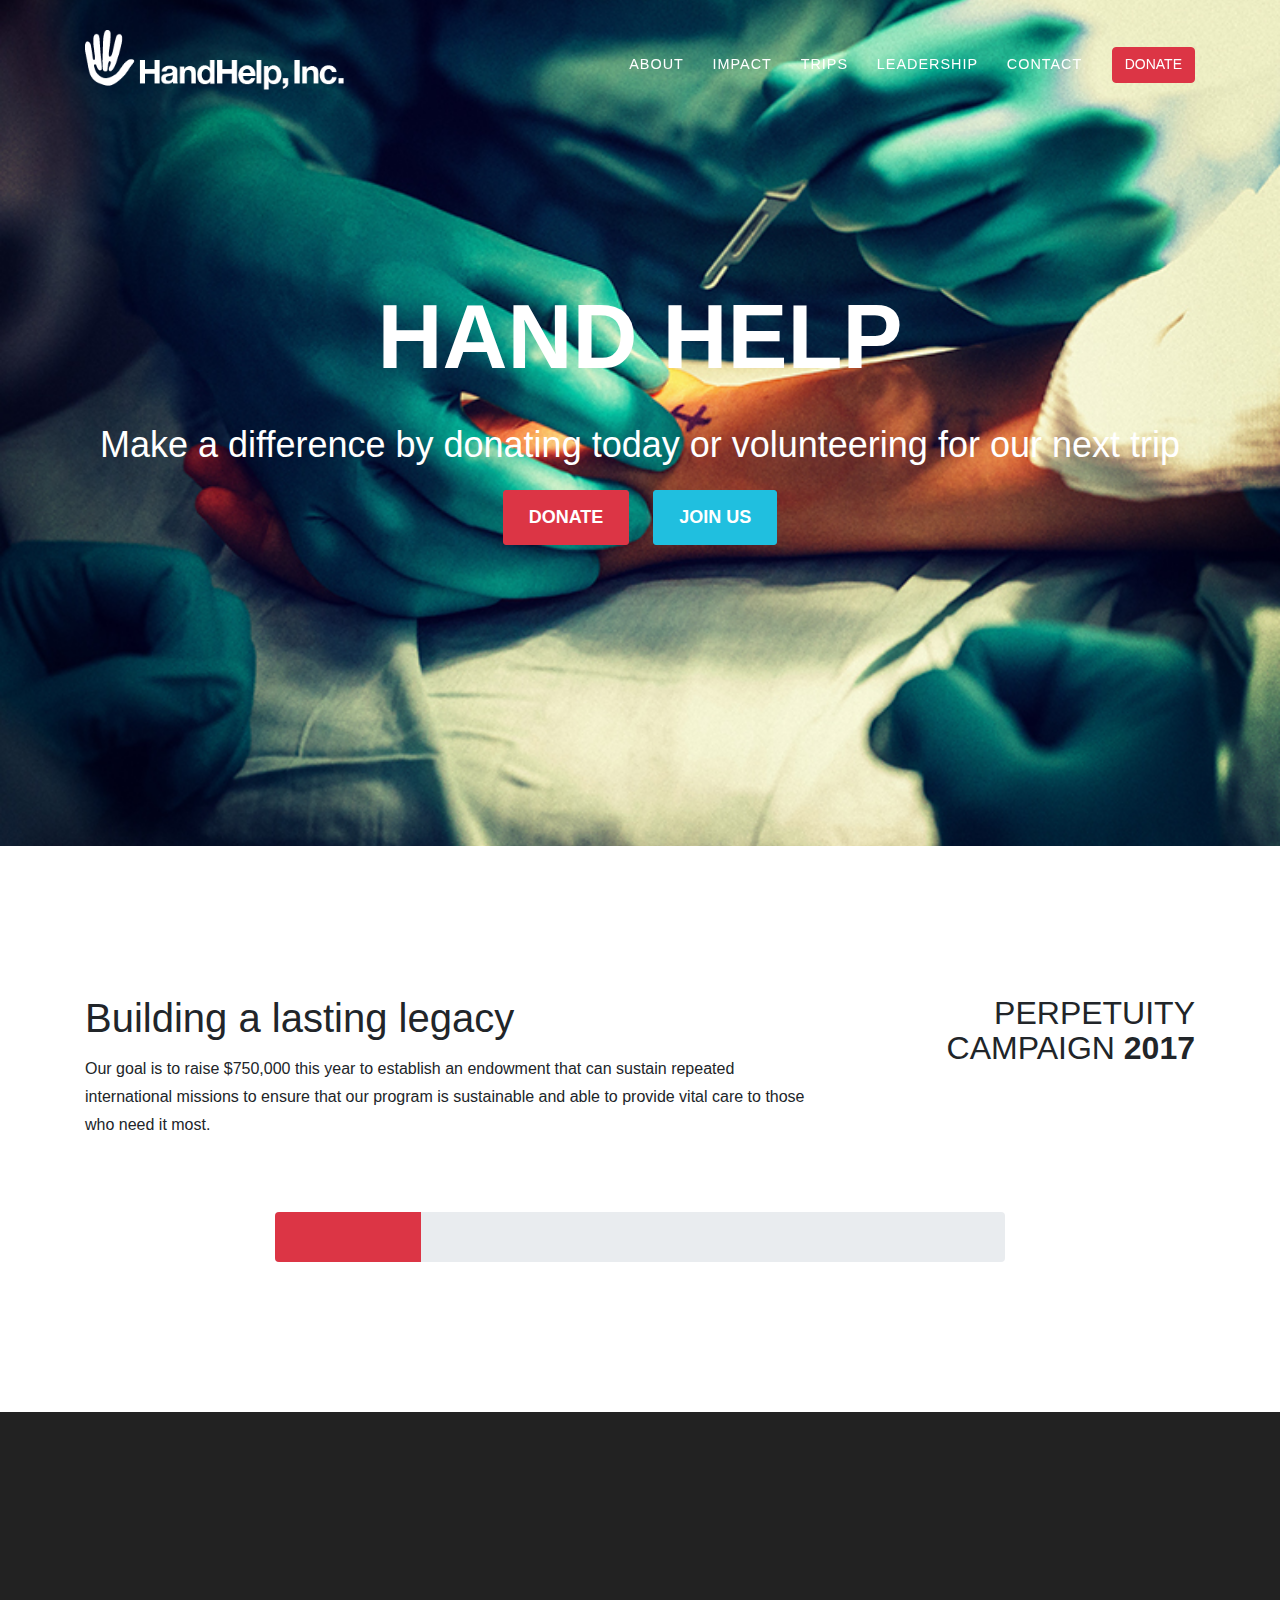
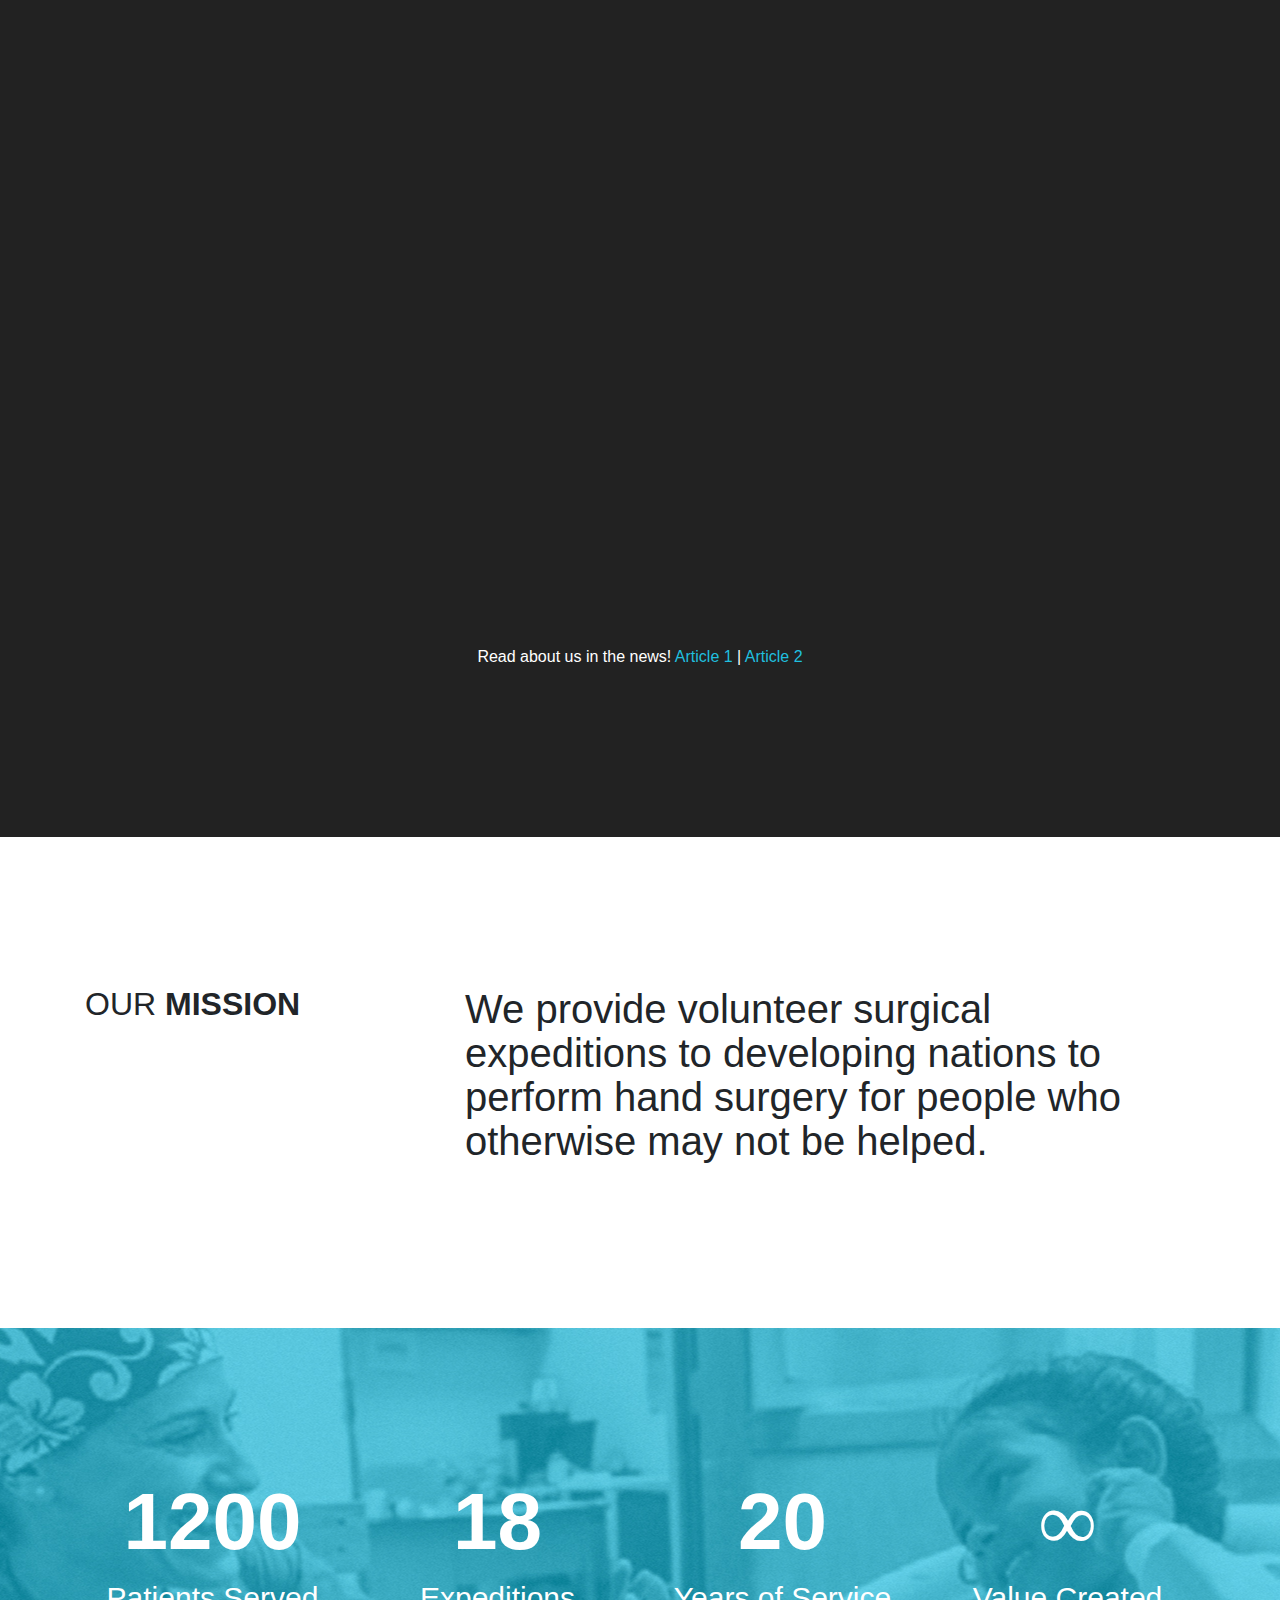
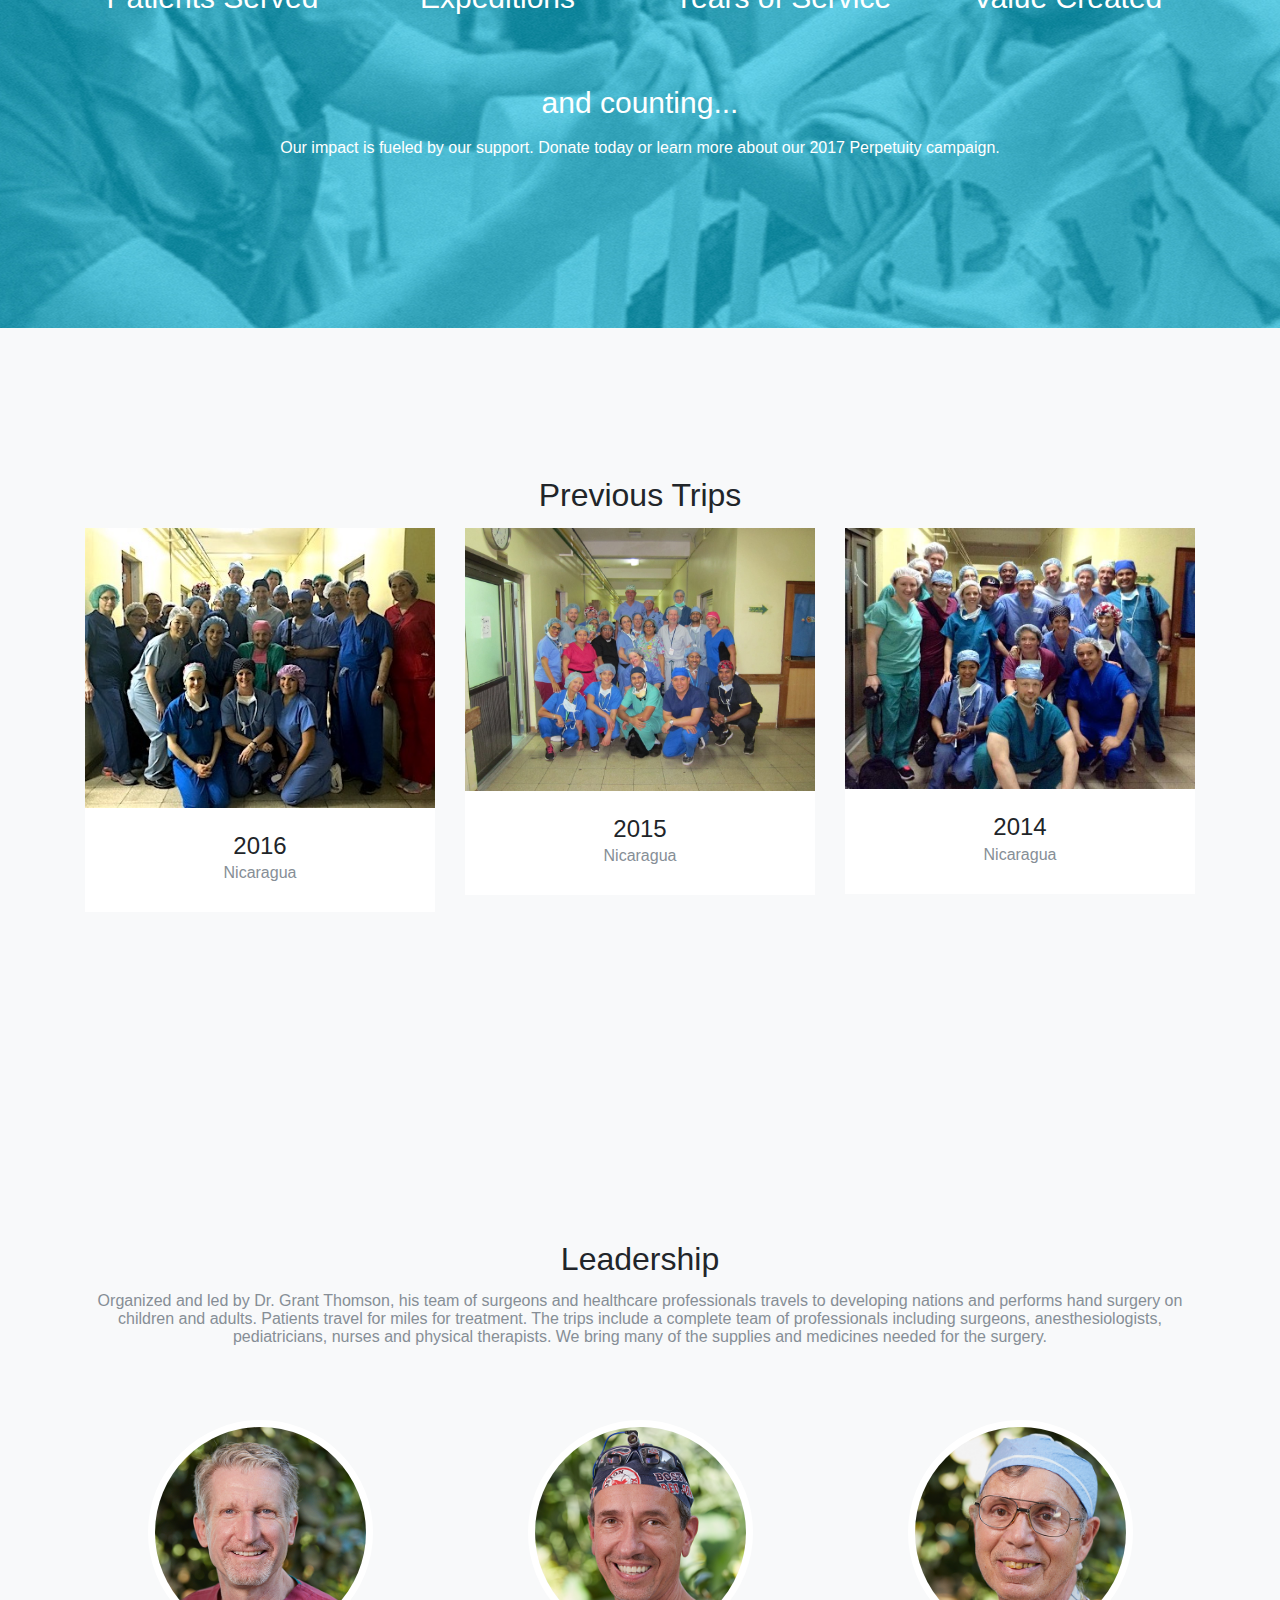
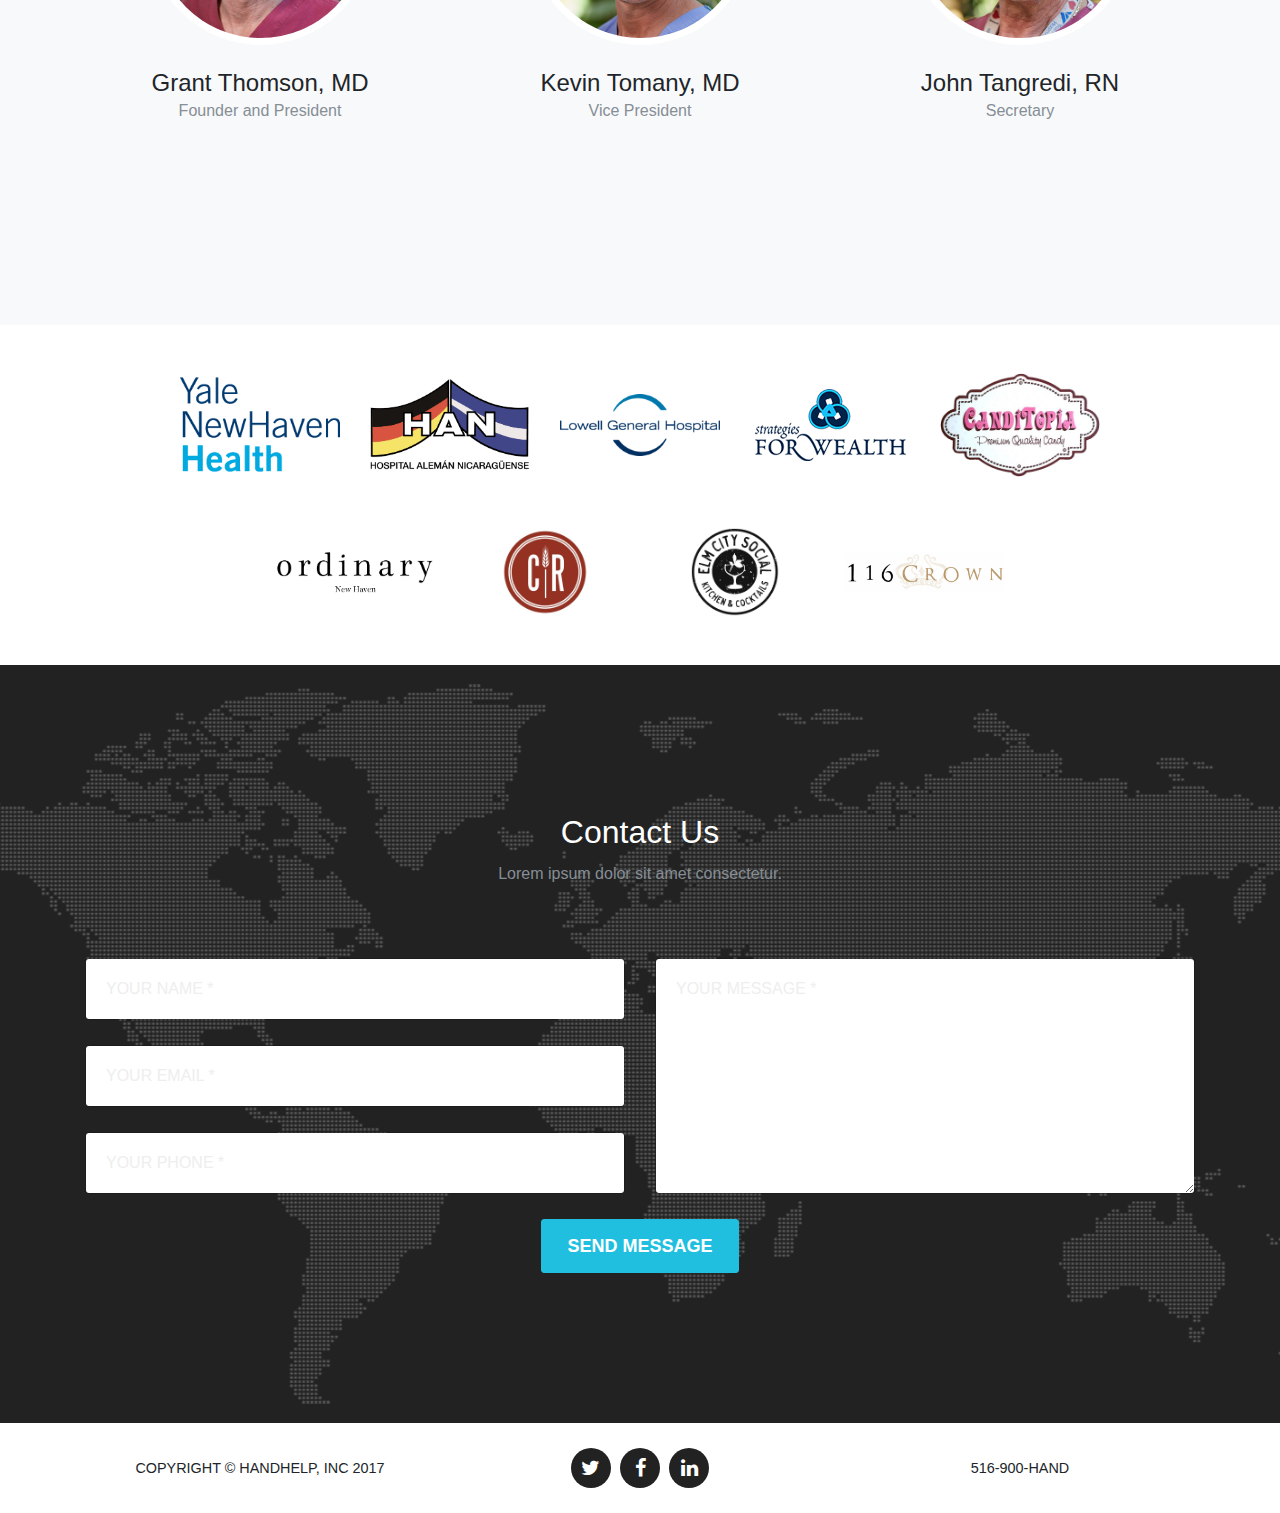
==== index.html @ c7a71afe "test with tangredi" ====
<!DOCTYPE html>
<html lang="en">

  <head>

    <meta charset="utf-8">
    <meta name="viewport" content="width=device-width, initial-scale=1, shrink-to-fit=no">
    <meta name="description" content="">
    <meta name="author" content="">

    <title>HandHelp - A Non-Profit Organization</title>

    <!-- Bootstrap core CSS -->
    <link href="vendor/bootstrap/css/bootstrap.min.css" rel="stylesheet">

    <!-- Custom fonts for this template -->
    <link href="vendor/font-awesome/css/font-awesome.min.css" rel="stylesheet" type="text/css">
    <!-- <link href="https://fonts.googleapis.com/css?family=Montserrat:400,700" rel="stylesheet" type="text/css">
    <link href='https://fonts.googleapis.com/css?family=Kaushan+Script' rel='stylesheet' type='text/css'>
    <link href='https://fonts.googleapis.com/css?family=Droid+Serif:400,700,400italic,700italic' rel='stylesheet' type='text/css'>
    <link href='https://fonts.googleapis.com/css?family=Roboto+Slab:400,100,300,700' rel='stylesheet' type='text/css'>

    <link href="https://fonts.googleapis.com/css?family=Crimson+Text:400,700" rel="stylesheet" type="text/css">
    <link href="https://fonts.googleapis.com/css?family=Merriweather:300,300i,400,400i,900" rel="stylesheet" type="text/css">
    <link href="https://fonts.googleapis.com/css?family=Muli:300,700,900" rel="stylesheet" type="text/css"> -->

    <!-- Custom styles for this template -->
    <link href="css/agency.min.css" rel="stylesheet">
    <link href="css/agency.modified.blue.helv.css" rel="stylesheet">

    <!-- Cubano -->
    <!-- <script src="https://use.typekit.net/kat0vjc.js"></script>
    <script>try{Typekit.load({ async: true });}catch(e){}</script> -->

    <!-- Script for Modal on Page Load -->

    <script type="text/javascript">
    	$(document).ready(function(){
    		$("#teammodal_tangredi").modal('show');
    	});
    </script>

  </head>

  <body id="page-top">

    <!-- Navigation -->
    <nav class="navbar navbar-expand-lg navbar-dark fixed-top" id="mainNav">
      <div class="container">
        <a class="navbar-shrink navbar-brand js-scroll-trigger" href="#page-top">
          <img src="img/logos/mainlogosmall.png" class="img-fluid" alt="">
        </a>
        <button class="navbar-toggler navbar-toggler-right" type="button" data-toggle="collapse" data-target="#navbarResponsive" aria-controls="navbarResponsive" aria-expanded="false" aria-label="Toggle navigation">
          Menu
          <i class="fa fa-bars"></i>
        </button>
        <div class="collapse navbar-collapse" id="navbarResponsive">
          <ul class="navbar-nav ml-auto">
            <!-- <li class="nav-item">
              <a class="nav-link js-scroll-trigger" href="#video">Video</a>
            </li> -->
            <li class="nav-item">
              <a class="nav-link js-scroll-trigger" href="#about">About</a>
            </li>
            <li class="nav-item">
              <a class="nav-link js-scroll-trigger" href="#impact">Impact</a>
            </li>
            <li class="nav-item">
              <a class="nav-link js-scroll-trigger" href="#portfolio">Trips</a>
            </li>
            <li class="nav-item">
              <a class="nav-link js-scroll-trigger" href="#team">Leadership</a>
            </li>
            <li class="nav-item">
              <a class="nav-link js-scroll-trigger" href="#contact">Contact</a>
            </li>
          </ul>
          <div class="divider"></div>
          <!-- <form class="form-inline my-2 my-lg-0" method="POST" action="https://www.paypal.com/cgi-bin/webscr">
            <input type="hidden" name="business" value="Financedirector@dwighthall.org">
            <input type="hidden" name="item_name" value="H&H Auction 2015-2016">
            <input type="hidden" name="cmd" value="_donations">
            <input type="hidden" name="return" value="https://www.yourThankYouPage.html">
            <button type="submit" class="btn btn-danger my-2 my-sm-0">DONATE</button>
          </form> -->
          <a href="https://www.youcaring.com/handhelpinc-994886/donate/general?utm_source=widget#wp" class="btn btn-danger my-2 my-sm-0" role="button" aria-pressed="true">DONATE</a>
        </div>
      </div>
    </nav>

    <!-- Header -->

    <header class="masthead">
      <div class="container">
        <div class="intro-text">
          <div class="intro-heading">HAND HELP</div>
          <div class="intro-lead-in">
            Make a difference by donating today or volunteering for our next trip
          </div>
          <div class="row">
            <div class="col">
              <div class="wrapper">
                <!-- <p>Donate Securely Through YouCaring | Volunteer for our next trip</p> -->
                <!-- <form class="form-inline justify-content-center" method="POST" action="https://www.paypal.com/cgi-bin/webscr">
                <input type="hidden" name="business" value="Financedirector@dwighthall.org">
                <input type="hidden" name="item_name" value="H&H Auction 2015-2016">
                <input type="hidden" name="cmd" value="_donations">
                <div class="form-group">
                  <label class="sr-only" for="exampleInputAmount">Amount (in dollars)</label>
                  <div class="input-group">
                    <div class="input-group-addon" style="background-color:transparent; color:#fff; border-color:#fff; border-width: 2px; font-size: 24px">$</div>
                    <input type="text" class="form-control" name = "amount" id="exampleInputAmount" placeholder="" size="6" style="background-color:transparent; color:#fff; border-color:#fff; border-width: 2px; height: 200 px; font-size: 24px;">
                  </div>
                </div>
                <div class="divider"></div>
                <button type="submit" class="btn btn-xl-2">DONATE</button>
              </form> -->
              <a href="https://www.youcaring.com/handhelpinc-994886/donate/general?utm_source=widget#wp" class="btn btn-xl-2" role="button" aria-pressed="true">DONATE</a>
              <div class="divider"></div>
              <a href="apply.html" class="btn btn-xl" role="button" aria-pressed="true">JOIN US</a>
              <p><br></p>
              <div class="hdivider"></div>
              <div class="hdivider"></div>
              <div class="hdivider"></div>
              <div class="hdivider"></div>
           </div>
          </div>

          </div>
         <!-- <button class="btn btn-xl" data-toggle="modal" href="#modal_fileupload">Upload Credentials</button> -->
          <!-- <a class="btn btn-xl js-scroll-trigger" alt="" data-toggle="modal" href="#modal_fileupload">Upload Credentials</a> -->
      </div>
    </header>

    <section id="info">
      <div class="container">
        <div class="row">
          <div class="col-md-8">
            <h2 class="dramatic">Building a lasting legacy</h2>
            <p>Our goal is to raise $750,000 this year to establish an endowment that can sustain repeated international missions to ensure that our program is sustainable and able to provide vital care to those who need it most.</p>
          </div>
          <div class="col-md-4 text-right">
            <h2 class="section-heading" style="padding-bottom: 2px;">PERPETUITY CAMPAIGN<span style="font-weight:900"> 2017</span></h2>
          </div>
        </div>
        <div class="hdivider"></div>
        <div class="hdivider"></div>
        <div class="row">
          <div class="col"></div>
          <div class="col-md-8">
            <div class="progress">
              <div class="progress-bar bg-danger" role="progressbar" style="width: 20%; height: 50px;" aria-valuenow="20" aria-valuemin="0" aria-valuemax="100"></div>
            </div>
          </div>
          <div class="col"></div>
        </div>
      </div>
    </section>

    <section id="video">
      <div class="container">
        <div class="row">
          <div class="col">
              <div class="embed-responsive embed-responsive-16by9">
                <iframe class="embed-responsive-item" src="https://player.vimeo.com/video/233333297" allowfullscreen></iframe>
              </div>
              <div class="hdivider"></div>
          </div>
        </div>
        <div class="row">
              <div class="col-lg-8 mx-auto text-center">
                <p style="color:white;">Read about us in the news! <a href="https://news.yale.edu/2017/07/27/professor-and-surgeon-leads-medical-mission-nicaragua-hand-help">Article 1</a> | <a href="https://medicine.yale.edu/news/article.aspx?id=15331">Article 2</a></p>
              </div>
        </div>
      </div>
    </section>

    <!-- About -->
    <section id="about">
      <div class="container">
        <div class="row">
          <div class="col-md-4">
            <h2 class="section-heading">OUR <span style="font-weight:900">MISSION<span></p>
          </div>
          <div class="col-md-8">
            <h2 class="dramatic">We provide volunteer surgical expeditions to developing nations to perform hand surgery for people who otherwise may not be helped.</h2>
          </div>
        </div>
      </div>
    </section>

      <!-- <div class="container">
        <div class="row">
          <div class="col-lg-12 text-center">
            <h2 class="section-heading">About</h2>
            <h3 class="section-subheading text-muted">Lorem ipsum dolor sit amet consectetur.</h3>
          </div>
        </div>
        <div class="row">
          <div class="col-lg-12">
            <ul class="timeline">
              <li>
                <div class="timeline-image">
                  <img class="rounded-circle img-fluid" src="img/about/1.jpg" alt="">
                </div>
                <div class="timeline-panel">
                  <div class="timeline-heading">
                    <h4>2009-2011</h4>
                    <h4 class="subheading">Our Humble Beginnings</h4>
                  </div>
                  <div class="timeline-body">
                    <p class="text-muted">Lorem ipsum dolor sit amet, consectetur adipisicing elit. Sunt ut voluptatum eius sapiente, totam reiciendis temporibus qui quibusdam, recusandae sit vero unde, sed, incidunt et ea quo dolore laudantium consectetur!</p>
                  </div>
                </div>
              </li>
              <li class="timeline-inverted">
                <div class="timeline-image">
                  <img class="rounded-circle img-fluid" src="img/about/2.jpg" alt="">
                </div>
                <div class="timeline-panel">
                  <div class="timeline-heading">
                    <h4>March 2011</h4>
                    <h4 class="subheading">An Agency is Born</h4>
                  </div>
                  <div class="timeline-body">
                    <p class="text-muted">Lorem ipsum dolor sit amet, consectetur adipisicing elit. Sunt ut voluptatum eius sapiente, totam reiciendis temporibus qui quibusdam, recusandae sit vero unde, sed, incidunt et ea quo dolore laudantium consectetur!</p>
                  </div>
                </div>
              </li>
              <li>
                <div class="timeline-image">
                  <img class="rounded-circle img-fluid" src="img/about/3.jpg" alt="">
                </div>
                <div class="timeline-panel">
                  <div class="timeline-heading">
                    <h4>December 2012</h4>
                    <h4 class="subheading">Transition to Full Service</h4>
                  </div>
                  <div class="timeline-body">
                    <p class="text-muted">Lorem ipsum dolor sit amet, consectetur adipisicing elit. Sunt ut voluptatum eius sapiente, totam reiciendis temporibus qui quibusdam, recusandae sit vero unde, sed, incidunt et ea quo dolore laudantium consectetur!</p>
                  </div>
                </div>
              </li>
              <li class="timeline-inverted">
                <div class="timeline-image">
                  <img class="rounded-circle img-fluid" src="img/about/4.jpg" alt="">
                </div>
                <div class="timeline-panel">
                  <div class="timeline-heading">
                    <h4>July 2014</h4>
                    <h4 class="subheading">Phase Two Expansion</h4>
                  </div>
                  <div class="timeline-body">
                    <p class="text-muted">Lorem ipsum dolor sit amet, consectetur adipisicing elit. Sunt ut voluptatum eius sapiente, totam reiciendis temporibus qui quibusdam, recusandae sit vero unde, sed, incidunt et ea quo dolore laudantium consectetur!</p>
                  </div>
                </div>
              </li>
              <li class="timeline-inverted">
                <div class="timeline-image">
                  <h4>Be Part
                    <br>Of Our
                    <br>Story!</h4>
                </div>
              </li>
            </ul>
          </div>
        </div>
      </div> -->
    <!-- </section> -->

    <!-- Impact -->
    <section id="impact">
      <div class="container" class="bg-blue">
        <div class="row text-center">
          <div class="col-md-3">


            <!-- <span class="fa-stack fa-4x">
              <i class="fa fa-circle fa-stack-2x text-primary"></i>
              <i class="fa fa-shopping-cart fa-stack-1x fa-inverse"></i>
            </span> -->
            <!-- <h4 class="service-heading">E-Commerce</h4> -->
            <h2 class="section-heading" style="font-size: 80px; color: #ffffff; font-weight: 900">1200</h2>
            <h2 class="section-heading" style="color: #ffffff; font-size: 30px">Patients Served</h2>
          </div>
          <div class="col-md-3">
            <!-- <span class="fa-stack fa-4x">
              <i class="fa fa-circle fa-stack-2x text-primary"></i>
              <i class="fa fa-laptop fa-stack-1x fa-inverse"></i>
            </span> -->
            <!-- <h4 class="service-heading">Responsive Design</h4> -->
            <h2 class="section-heading" style="font-size: 80px; color: #ffffff; font-weight: 900">18</h2>
            <h2 class="section-heading" style="color: #ffffff; font-size: 30px">Expeditions</h2>
          </div>
          <div class="col-md-3">
            <!-- <span class="fa-stack fa-4x">
              <i class="fa fa-circle fa-stack-2x text-primary"></i>
              <i class="fa fa-lock fa-stack-1x fa-inverse"></i>
            </span> -->
            <!-- <h4 class="service-heading">Web Security</h4> -->
            <h2 class="section-heading" style="font-size: 80px; color: #ffffff; font-weight: 900">20</h2>
            <h2 class="section-heading" style="color: #ffffff; font-size: 30px">Years of Service</h2>
          </div>
          <div class="col-md-3">
            <!-- <span class="fa-stack fa-4x">
              <i class="fa fa-circle fa-stack-2x text-primary"></i>
              <i class="fa fa-lock fa-stack-1x fa-inverse"></i>
            </span> -->
            <!-- <h4 class="service-heading">Web Security</h4> -->
            <h2 class="section-heading" style="font-family: cubano-sharp; font-size: 80px; color: #ffffff; font-weight: 900">∞</h2>
            <h2 class="section-heading" style="color: #ffffff; font-size: 30px">Value Created</h2>
          </div>

        </div
        <div class="row">
          <div class="col-lg-12 text-center">
            <!-- <h2 class="section-heading">Impact</h2> -->
            <div class="hdivider"></div>
            <h2 class="section-heading" style="color: #ffffff; font-size: 30px">and counting...</h2>
            <p style="color: #ffffff"> Our impact is fueled by our support. Donate today or learn more about our 2017 Perpetuity campaign.</p>
          </div>
        </div>
      </div>
    </section>

    <!-- Portfolio Grid - Previous Trips -->
    <section class="bg-light" id="portfolio">
      <div class="container">
        <div class="row">
          <div class="col-lg-12 text-center">
            <h2 class="section-heading">Previous Trips</h2>
            <!-- <h3 class="section-subheading text-muted">Lorem ipsum dolor sit amet consectetur.</h3> -->
          </div>
        </div>
        <div class="row">
          <div class="col-md-4 col-sm-6 portfolio-item">
            <a class="portfolio-link" data-toggle="modal" href="#portfolioModal1">
              <div class="portfolio-hover">
                <div class="portfolio-hover-content">
                  <i class="fa fa-plus fa-3x"></i>
                </div>
              </div>
              <img class="img-fluid" src="img/portfolio/handhelpteam2016.jpg" alt="">
            </a>
            <div class="portfolio-caption">
              <h4>2016</h4>
              <p class="text-muted">Nicaragua</p>
            </div>
          </div>
          <div class="col-md-4 col-sm-6 portfolio-item">
            <a class="portfolio-link" data-toggle="modal" href="#portfolioModal2">
              <div class="portfolio-hover">
                <div class="portfolio-hover-content">
                  <i class="fa fa-plus fa-3x"></i>
                </div>
              </div>
              <img class="img-fluid" src="img/portfolio/handhelpteam2015.jpg" alt="">
            </a>
            <div class="portfolio-caption">
              <h4>2015</h4>
              <p class="text-muted">Nicaragua</p>
            </div>
          </div>
          <div class="col-md-4 col-sm-6 portfolio-item">
            <a class="portfolio-link" data-toggle="modal" href="#portfolioModal3">
              <div class="portfolio-hover">
                <div class="portfolio-hover-content">
                  <i class="fa fa-plus fa-3x"></i>
                </div>
              </div>
              <img class="img-fluid" src="img/portfolio/handhelpteam2014.jpg" alt="">
            </a>
            <div class="portfolio-caption">
              <h4>2014</h4>
              <p class="text-muted">Nicaragua</p>
            </div>
          </div>
          <!-- <div class="col-md-4 col-sm-6 portfolio-item">
            <a class="portfolio-link" data-toggle="modal" href="#portfolioModal4">
              <div class="portfolio-hover">
                <div class="portfolio-hover-content">
                  <i class="fa fa-plus fa-3x"></i>
                </div>
              </div>
              <img class="img-fluid" src="img/portfolio/04-thumbnail.jpg" alt="">
            </a>
            <div class="portfolio-caption">
              <h4>Lines</h4>
              <p class="text-muted">Branding</p>
            </div>
          </div>
          <div class="col-md-4 col-sm-6 portfolio-item">
            <a class="portfolio-link" data-toggle="modal" href="#portfolioModal5">
              <div class="portfolio-hover">
                <div class="portfolio-hover-content">
                  <i class="fa fa-plus fa-3x"></i>
                </div>
              </div>
              <img class="img-fluid" src="img/portfolio/05-thumbnail.jpg" alt="">
            </a>
            <div class="portfolio-caption">
              <h4>Southwest</h4>
              <p class="text-muted">Website Design</p>
            </div>
          </div>
          <div class="col-md-4 col-sm-6 portfolio-item">
            <a class="portfolio-link" data-toggle="modal" href="#portfolioModal6">
              <div class="portfolio-hover">
                <div class="portfolio-hover-content">
                  <i class="fa fa-plus fa-3x"></i>
                </div>
              </div>
              <img class="img-fluid" src="img/portfolio/06-thumbnail.jpg" alt="">
            </a>
            <div class="portfolio-caption">
              <h4>Window</h4>
              <p class="text-muted">Photography</p>
            </div>
          </div> -->
        </div>
      </div>
    </section>



    <!-- Info Section-->
    <!-- <section id="info" class="bg-dark">
        <div class="container">
          <div class="row">
          <div class="col-md-4">
            <h6 style="color:white">Perpituity Campaign
              <br>2017</h6>
            <div class="intro-heading">Lorem Ipsum Dolor </div>
          </div>
          <div class="col-md-8">
            <div class="intro-heading">Lorem Ipsum Dolor </div>
            <h4 class="service-heading" style="color:white">Building a Lasting Legacy</h4>
            <h3 class="section-subheading text-muted" style="color:white">
              Read about the campaign here.</h3>
          <div style="clear:both"></div>
        </div>
      </div>
    </section> -->

    <!-- Team -->
    <section class="bg-light" id="team">
      <div class="container">
        <div class="row">
          <div class="col-lg-12 text-center">
            <h2 class="section-heading">Leadership</h2>
            <h3 class="section-subheading text-muted">Organized and led by Dr. Grant Thomson, his team of surgeons and healthcare professionals travels to developing nations and performs hand surgery on children and adults. Patients travel for miles for treatment. The trips include a complete team of professionals including surgeons, anesthesiologists, pediatricians, nurses and physical therapists. We bring many of the supplies and medicines needed for the surgery.</h3>
          </div>
        </div>
        <div class="row">
          <div class="col-sm-4">
            <div class="team-member">
              <img class="mx-auto rounded-circle" src="img/team/thomson_thumb.png" alt="" data-toggle="modal" href="#teammodal_thomson">
              <h4>Grant Thomson, MD</h4>
              <p class="text-muted">Founder and President</p>
              <!-- <ul class="list-inline social-buttons">
                <li class="list-inline-item">
                  <a href="#">
                    <i class="fa fa-twitter"></i>
                  </a>
                </li>
                <li class="list-inline-item">
                  <a href="#">
                    <i class="fa fa-facebook"></i>
                  </a>
                </li>
                <li class="list-inline-item">
                  <a href="#">
                    <i class="fa fa-linkedin"></i>
                  </a>
                </li>
              </ul> -->
            </div>
          </div>
          <div class="col-sm-4">
            <div class="team-member">
              <img class="mx-auto rounded-circle" src="img/team/tomany_thumb.png" alt="" data-toggle="modal" href="#teammodal_tomany">
              <h4>Kevin Tomany, MD</h4>
              <p class="text-muted">Vice President</p>
              <!-- <ul class="list-inline social-buttons">
                <li class="list-inline-item">
                  <a href="#">
                    <i class="fa fa-twitter"></i>
                  </a>
                </li>
                <li class="list-inline-item">
                  <a href="#">
                    <i class="fa fa-facebook"></i>
                  </a>
                </li>
                <li class="list-inline-item">
                  <a href="#">
                    <i class="fa fa-linkedin"></i>
                  </a>
                </li>
              </ul> -->
            </div>
          </div>
          <div class="col-sm-4">
            <div class="team-member">
              <img class="mx-auto rounded-circle" src="img/team/tangredi_thumb.png" alt="" data-toggle="modal" href="#teammodal_tangredi">
              <h4>John Tangredi, RN</h4>
              <p class="text-muted">Secretary</p>
              <!-- <ul class="list-inline social-buttons">
                <li class="list-inline-item">
                  <a href="#">
                    <i class="fa fa-twitter"></i>
                  </a>
                </li>
                <li class="list-inline-item">
                  <a href="#">
                    <i class="fa fa-facebook"></i>
                  </a>
                </li>
                <li class="list-inline-item">
                  <a href="#">
                    <i class="fa fa-linkedin"></i>
                  </a>
                </li>
              </ul> -->
            </div>
          </div>
        </div>
        <!-- <div class="row">
          <div class="col-lg-8 mx-auto text-center">
            <p class="large text-muted">Lorem ipsum dolor sit amet, consectetur adipisicing elit. Aut eaque, laboriosam veritatis, quos non quis ad perspiciatis, totam corporis ea, alias ut unde.</p>
          </div>
        </div> -->
      </div>
    </section>

    <!-- Clients -->
    <section class="py-5">
      <div class="container">
        <div class="row justify-content-center align-items-center">
          <div class="col-md-2 col-sm-6">
            <a href="https://www.ynhhs.org">
              <img class="img-fluid d-block mx-auto"  style="max-height:120px" src="img/logos/ynhh.png" alt="">
            </a>
          </div>
          <div class="col-md-2 col-sm-6">
            <a href="#">
              <img class="img-fluid d-block mx-auto" style="max-height:120px" src="img/logos/HAN.png" alt="">
            </a>
          </div>
          <div class="col-md-2 col-sm-6">
            <a href="https://www.lowellgeneral.org">
              <img class="img-fluid d-block mx-auto" style="max-height:120px" src="img/logos/lowell.png" alt="">
            </a>
          </div>
          <div class="col-md-2 col-sm-6">
            <a href="http://strategiesforwealth.com">
              <img class="img-fluid d-block mx-auto" style="max-height:120px" src="img/logos/strategiesforwealth.png" alt="">
            </a>
          </div>
          <div class="col-md-2 col-sm-6">
            <a href="#">
              <img class="img-fluid d-block mx-auto" href="" style="max-height:120px" src="img/logos/canditopia2.png" alt="">
            </a>
          </div>
        </div>
        <div class="row">
          <div class="hdivider"></div>
        </div>
        <div class="row justify-content-center align-items-center">
          <div class="col-md-2 col-sm-6">
            <a href="https://ordinarynewhaven.com">
              <img class="img-fluid d-block mx-auto" src="img/logos/ordinary.png" alt="">
            </a>
          </div>
          <div class="col-md-2 col-sm-6">
            <a href="http://caskrepublic.com">
              <img class="img-fluid d-block mx-auto" style="max-height:90px" src="img/logos/cask.jpg" alt="">
            </a>
          </div>
          <div class="col-md-2 col-sm-6">
            <a href="https://elmcitysocial.com">
              <img class="img-fluid d-block mx-auto" style="max-height:90px" src="img/logos/elmcity.gif" alt="">
            </a>
          </div>
          <div class="col-md-2 col-sm-6">
            <a href="http://www.116crown.com">
              <img class="img-fluid d-block mx-auto" src="img/logos/116crown.png" alt="">
            </a>
          </div>
        </div>
      </div>
    </section>

    <!-- Contact -->
    <section id="contact">
      <div class="container">
        <div class="row">
          <div class="col-lg-12 text-center">
            <h2 class="section-heading">Contact Us</h2>
            <h3 class="section-subheading text-muted">Lorem ipsum dolor sit amet consectetur.</h3>
          </div>
        </div>
        <div class="row">
          <div class="col-lg-12">
            <form id="contactForm" name="sentMessage" novalidate>
              <div class="row">
                <div class="col-md-6">
                  <div class="form-group">
                    <input class="form-control" id="name" type="text" placeholder="Your Name *" required data-validation-required-message="Please enter your name.">
                    <p class="help-block text-danger"></p>
                  </div>
                  <div class="form-group">
                    <input class="form-control" id="email" type="email" placeholder="Your Email *" required data-validation-required-message="Please enter your email address.">
                    <p class="help-block text-danger"></p>
                  </div>
                  <div class="form-group">
                    <input class="form-control" id="phone" type="tel" placeholder="Your Phone *" required data-validation-required-message="Please enter your phone number.">
                    <p class="help-block text-danger"></p>
                  </div>
                </div>
                <div class="col-md-6">
                  <div class="form-group">
                    <textarea class="form-control" id="message" placeholder="Your Message *" required data-validation-required-message="Please enter a message."></textarea>
                    <p class="help-block text-danger"></p>
                  </div>
                </div>
                <div class="clearfix"></div>
                <div class="col-lg-12 text-center">
                  <div id="success"></div>
                  <button id="sendMessageButton" class="btn btn-xl" type="submit">Send Message</button>
                </div>
              </div>
            </form>
          </div>
        </div>
      </div>
    </section>

    <!-- Footer -->
    <footer>
      <div class="container">
        <div class="row">
          <div class="col-md-4">
            <span class="copyright">Copyright &copy; HandHelp, Inc 2017</span>
          </div>
          <div class="col-md-4">
            <ul class="list-inline social-buttons">
              <li class="list-inline-item">
                <a href="#">
                  <i class="fa fa-twitter"></i>
                </a>
              </li>
              <li class="list-inline-item">
                <a href="https://www.facebook.com/HandHelp.org/">
                  <i class="fa fa-facebook"></i>
                </a>
              </li>
              <li class="list-inline-item">
                <a href="#">
                  <i class="fa fa-linkedin"></i>
                </a>
              </li>
            </ul>
          </div>
          <div class="col-md-4">
            <span class="copyright">516-900-HAND</span>
            <!-- <ul class="list-inline quicklinks">
              <li class="list-inline-item">
                <a href="#">Privacy Policy</a>
              </li>
              <li class="list-inline-item">
                <a href="#">Terms of Use</a>
              </li>
            </ul> -->
          </div>
        </div>
      </div>
    </footer>

    <!-- Portfolio Modals -->

    <!-- Modal 1 -->
    <div class="portfolio-modal modal fade" id="portfolioModal1" tabindex="-1" role="dialog" aria-hidden="true">
      <div class="modal-dialog">
        <div class="modal-content">
          <div class="close-modal" data-dismiss="modal">
            <div class="lr">
              <div class="rl"></div>
            </div>
          </div>
          <div class="container">
            <div class="row">
              <div class="col-lg-8 mx-auto">
                <div class="modal-body">
                  <!-- Project Details Go Here -->
                  <h2>Nicaragua 2016</h2>
                  <!-- <p class="item-intro text-muted">2017</p> -->
                  <img class="img-fluid d-block mx-auto" src="img/portfolio/handhelpteam2016.jpg" alt="">
                  <!-- <p>Use this area to describe your project. Lorem ipsum dolor sit amet, consectetur adipisicing elit. Est blanditiis dolorem culpa incidunt minus dignissimos deserunt repellat aperiam quasi sunt officia expedita beatae cupiditate, maiores repudiandae, nostrum, reiciendis facere nemo!</p> -->
                  <div class="row">
                    <div class="col-md-6">
                      <ul class="list-inline">
                        <li><span style="font-weight:700">Team Leader</span></li>
                        <li>Grant Thomson</li><br>
                        <li><span style="font-weight:700">Surgeons</span></li>
                        <li>Kevin Tomany, MD</li>
                        <li>Sohel Islam, MD</li>
                        <li>John Safanda, MD</li>
                        <li>Steven Williams, MD</li><br>
                        <li><span style="font-weight:700">Residents/Fellows</span></li>
                        <li>Marc Walker, MD</li>
                        <li>Chad Wu, MD</li><br>
                        <li><span style="font-weight:700">Pediatrics</span></li>
                        <li>Robert Golenbock, MD</li><br>
                        <li><span style="font-weight:700">Anesthesia</span></li>
                        <li>Marcia Bergen, MD</li>
                        <li>Elena Bukanova, MD</li>
                      </ul>
                    </div>
                    <div class="col-md-6">
                      <ul class="list-inline">
                        <li><span style="font-weight:700">Nursing</span></li>
                        <li>Tracey Kelly</li>
                        <li>Sean McLaughlin</li>
                        <li>Brenda Hunt</li>
                        <li>Linette Stefanatos</li>
                        <li>Karyn Jozokos</li>
                        <li>John Tangredi</li><br>
                        <li><span style="font-weight:700">Hand Therapy</span></li>
                        <li>Marisa Gillio</li>
                        <li>Maria Dimario</li><br>
                        <li><span style="font-weight:700">Research</span></li>
                        <li>Priscilla Riva</li>
                        <li>Carolyn Chaung</li>
                        <li>CJack Kanouzi</li><br>
                        <li><span style="font-weight:700">Observer</span></li>
                        <li>Sara Islam</li><br>
                      </ul>
                    </div>
                  </div>
                  <button class="btn btn-primary" data-dismiss="modal" type="button">
                    <i class="fa fa-times"></i>
                    Close Project</button>
                </div>
              </div>
            </div>
          </div>
        </div>
      </div>
    </div>

    <!-- Modal 2 -->
    <div class="portfolio-modal modal fade" id="portfolioModal2" tabindex="-1" role="dialog" aria-hidden="true">
      <div class="modal-dialog">
        <div class="modal-content">
          <div class="close-modal" data-dismiss="modal">
            <div class="lr">
              <div class="rl"></div>
            </div>
          </div>
          <div class="container">
            <div class="row">
              <div class="col-lg-8 mx-auto">
                <div class="modal-body">
                  <!-- Project Details Go Here -->
                  <h2>Nicaragua 2015</h2>
                  <!-- <p class="item-intro text-muted">2017</p> -->
                  <img class="img-fluid d-block mx-auto" src="img/portfolio/handhelpteam2015.jpg" alt="">
                  <!-- <p>Use this area to describe your project. Lorem ipsum dolor sit amet, consectetur adipisicing elit. Est blanditiis dolorem culpa incidunt minus dignissimos deserunt repellat aperiam quasi sunt officia expedita beatae cupiditate, maiores repudiandae, nostrum, reiciendis facere nemo!</p> -->
                  <div class="row">
                    <div class="col-md-6">
                      <ul class="list-inline">
                        <li><span style="font-weight:700">Team Leader</span></li>
                        <li>Grant Thomson</li><br>
                        <li><span style="font-weight:700">Surgeons</span></li>
                        <li>Kevin Tomany, MD</li>
                        <li>Sohel Islam, MD</li>
                        <li><span style="font-weight:700">Residents/Fellows</span></li>
                        <li>Raj Sawh-Martinez</li>
                        <li>Anup Patel, MD</li><br>
                        <li><span style="font-weight:700">Pediatrics</span></li>
                        <li>Robert Golenbock, MD</li><br>
                        <li><span style="font-weight:700">Anesthesia</span></li>
                        <li>Marcia Bergen, MD</li>
                        <li>Leyda Carvajal, MD</li>
                        <li>Gianni Checa, MD</li>
                        <li>Jose Ossa-Concha, MD</li>
                        <li>Claudia Perez-Martinez, MD</li>
                      </ul>
                    </div>
                    <div class="col-md-6">
                      <ul class="list-inline">
                        <li><span style="font-weight:700">Nursing</span></li>
                        <li>Tracey Kelly</li>
                        <li>Sean McLaughlin</li>
                        <li>Brenda Hunt</li>
                        <li>Linda Nugent</li>
                        <li>Karyn Jozokos</li>
                        <li>John Tangredi</li><br>
                        <li><span style="font-weight:700">Hand Therapy</span></li>
                        <li>Kathy Jacobsen</li><br>
                        <li><span style="font-weight:700">Administration</span></li>
                        <li>Marisa Gillio</li><br>
                        <li><span style="font-weight:700">Research</span></li>
                        <li>Priscilla Riva</li>
                      </ul>
                    </div>
                  </div>
                  <button class="btn btn-primary" data-dismiss="modal" type="button">
                    <i class="fa fa-times"></i>
                    Close Project</button>
                </div>
              </div>
            </div>
          </div>
        </div>
      </div>
    </div>

    <!-- Modal 3 -->
    <div class="portfolio-modal modal fade" id="portfolioModal3" tabindex="-1" role="dialog" aria-hidden="true">
      <div class="modal-dialog">
        <div class="modal-content">
          <div class="close-modal" data-dismiss="modal">
            <div class="lr">
              <div class="rl"></div>
            </div>
          </div>
          <div class="container">
            <div class="row">
              <div class="col-lg-8 mx-auto">
                <div class="modal-body">
                  <!-- Project Details Go Here -->
                  <h2>Nicaragua 2014</h2>
                  <!-- <p class="item-intro text-muted">2017</p> -->
                  <img class="img-fluid d-block mx-auto" src="img/portfolio/handhelpteam2014.jpg" alt="">
                  <!-- <p>Use this area to describe your project. Lorem ipsum dolor sit amet, consectetur adipisicing elit. Est blanditiis dolorem culpa incidunt minus dignissimos deserunt repellat aperiam quasi sunt officia expedita beatae cupiditate, maiores repudiandae, nostrum, reiciendis facere nemo!</p> -->
                  <div class="row">
                    <div class="col-md-6">
                      <ul class="list-inline">
                        <li><span style="font-weight:700">Team Leader</span></li>
                        <li>Grant Thomson</li><br>
                        <li><span style="font-weight:700">Surgeons</span></li>
                        <li>Kevin Tomany, MD</li>
                        <li>Julio Arias, MD</li>
                        <li><span style="font-weight:700">Residents/Fellows</span></li>
                        <li>Garry Martin, MD</li>
                        <li>Elizabeth Zellner, MD</li><br>
                        <li><span style="font-weight:700">Pediatrics</span></li>
                        <li>Karla Pereira, MD</li><br>
                        <li><span style="font-weight:700">Anesthesia</span></li>
                        <li>Tori Myslajek, MD</li>
                        <li>Marcia Bergen, MD</li>
                        <li>Jordan Martin, MD - Fellow</li>
                        <li>Mark Giles, CRNA</li>
                      </ul>
                    </div>
                    <div class="col-md-6">
                      <ul class="list-inline">
                        <li><span style="font-weight:700">Nursing</span></li>
                        <li>Tracey Kelly</li>
                        <li>Sean McLaughlin</li>
                        <li>Brenda Hunt</li>
                        <li>Karyn Jozokos</li>
                        <li>Melanie Almonte</li>
                        <li>John Tangredi</li><br>
                        <li><span style="font-weight:700">Hand Therapy</span></li>
                        <li>Casey Truax</li><br>
                        <li><span style="font-weight:700">Administration</span></li>
                        <li>Marisa Gillio</li><br>
                        <li><span style="font-weight:700">Research</span></li>
                        <li>Cameron Thomson</li>
                        <li>Lauren Blewett</li>
                        <li>Paisley Thomson</li><br>
                      </ul>
                    </div>
                  </div>
                  <button class="btn btn-primary" data-dismiss="modal" type="button">
                    <i class="fa fa-times"></i>
                    Close Project</button>
                </div>
              </div>
            </div>
          </div>
        </div>
      </div>
    </div>

    <!-- Modal 4 -->
    <div class="portfolio-modal modal fade" id="portfolioModal4" tabindex="-1" role="dialog" aria-hidden="true">
      <div class="modal-dialog">
        <div class="modal-content">
          <div class="close-modal" data-dismiss="modal">
            <div class="lr">
              <div class="rl"></div>
            </div>
          </div>
          <div class="container">
            <div class="row">
              <div class="col-lg-8 mx-auto">
                <div class="modal-body">
                  <!-- Project Details Go Here -->
                  <h2>Project Name</h2>
                  <p class="item-intro text-muted">Lorem ipsum dolor sit amet consectetur.</p>
                  <img class="img-fluid d-block mx-auto" src="img/portfolio/04-full.jpg" alt="">
                  <p>Use this area to describe your project. Lorem ipsum dolor sit amet, consectetur adipisicing elit. Est blanditiis dolorem culpa incidunt minus dignissimos deserunt repellat aperiam quasi sunt officia expedita beatae cupiditate, maiores repudiandae, nostrum, reiciendis facere nemo!</p>
                  <ul class="list-inline">
                    <li>Date: January 2017</li>
                    <li>Client: Lines</li>
                    <li>Category: Branding</li>
                  </ul>
                  <button class="btn btn-primary" data-dismiss="modal" type="button">
                    <i class="fa fa-times"></i>
                    Close Project</button>
                </div>
              </div>
            </div>
          </div>
        </div>
      </div>
    </div>

    <!-- Modal 5 -->
    <div class="portfolio-modal modal fade" id="portfolioModal5" tabindex="-1" role="dialog" aria-hidden="true">
      <div class="modal-dialog">
        <div class="modal-content">
          <div class="close-modal" data-dismiss="modal">
            <div class="lr">
              <div class="rl"></div>
            </div>
          </div>
          <div class="container">
            <div class="row">
              <div class="col-lg-8 mx-auto">
                <div class="modal-body">
                  <!-- Project Details Go Here -->
                  <h2>Project Name</h2>
                  <p class="item-intro text-muted">Lorem ipsum dolor sit amet consectetur.</p>
                  <img class="img-fluid d-block mx-auto" src="img/portfolio/05-full.jpg" alt="">
                  <p>Use this area to describe your project. Lorem ipsum dolor sit amet, consectetur adipisicing elit. Est blanditiis dolorem culpa incidunt minus dignissimos deserunt repellat aperiam quasi sunt officia expedita beatae cupiditate, maiores repudiandae, nostrum, reiciendis facere nemo!</p>
                  <ul class="list-inline">
                    <li>Date: January 2017</li>
                    <li>Client: Southwest</li>
                    <li>Category: Website Design</li>
                  </ul>
                  <button class="btn btn-primary" data-dismiss="modal" type="button">
                    <i class="fa fa-times"></i>
                    Close Project</button>
                </div>
              </div>
            </div>
          </div>
        </div>
      </div>
    </div>

    <!-- Modal 6 -->
    <div class="portfolio-modal modal fade" id="portfolioModal6" tabindex="-1" role="dialog" aria-hidden="true">
      <div class="modal-dialog">
        <div class="modal-content">
          <div class="close-modal" data-dismiss="modal">
            <div class="lr">
              <div class="rl"></div>
            </div>
          </div>
          <div class="container">
            <div class="row">
              <div class="col-lg-8 mx-auto">
                <div class="modal-body">
                  <!-- Project Details Go Here -->
                  <h2>Project Name</h2>
                  <p class="item-intro text-muted">Lorem ipsum dolor sit amet consectetur.</p>
                  <img class="img-fluid d-block mx-auto" src="img/portfolio/06-full.jpg" alt="">
                  <p>Use this area to describe your project. Lorem ipsum dolor sit amet, consectetur adipisicing elit. Est blanditiis dolorem culpa incidunt minus dignissimos deserunt repellat aperiam quasi sunt officia expedita beatae cupiditate, maiores repudiandae, nostrum, reiciendis facere nemo!</p>
                  <ul class="list-inline">
                    <li>Date: January 2017</li>
                    <li>Client: Window</li>
                    <li>Category: Photography</li>
                  </ul>
                  <button class="btn btn-primary" data-dismiss="modal" type="button">
                    <i class="fa fa-times"></i>
                    Close Project</button>
                </div>
              </div>
            </div>
          </div>
        </div>
      </div>
    </div>

    <!-- Team Modal 1: Thomsom -->
    <!-- Use this code to add another team member modal pop up -->
    <div class="portfolio-modal modal fade" id="teammodal_thomson" tabindex="-1" role="dialog" aria-hidden="true">
      <div class="modal-dialog">
        <div class="modal-content">
          <div class="close-modal" data-dismiss="modal">
            <div class="lr">
              <div class="rl"></div>
            </div>
          </div>
          <div class="container">
            <div class="row">
              <div class="col-lg-8 mx-auto">
                <div class="modal-body">
                  <!-- Project Details Go Here -->
                  <h2>Grant Thomson, MD</h2>
                  <p class="item-intro text-muted">Founder and President</p>
                  <img class="img-fluid d-block mx-auto" src="img/team/thomson_small.png" alt="">
                  <p>Dr Thomson is Associate Professor of Surgery on the full-time faculty in the Section of Plastic Surgery at Yale University, and he is the Program Director for the Yale Hand and Microsurgery Fellowship. He teaches residents, medical students and hand fellows, performs research, and has a busy clinical practice. He has been involved with expeditionary surgical missions since 1995, and has led teams of professionals to San Pedro Sula, Honduras and Managua, Nicaragua each year starting in 1998 for the purpose of providing free hand surgery to patients who would not otherwise get care. Dr Thomson is the founder and president of Hand Help, Inc, Over 1000 patients have benefitted from Dr Thomson’s hand surgery expeditions.</p>
                </div>
              </div>
            </div>
          </div>
        </div>
      </div>
    </div>

    <!-- Team Modal 1: Tomany -->
    <!-- Use this code to add another team member modal pop up -->
    <div class="portfolio-modal modal fade" id="teammodal_tomany" tabindex="-1" role="dialog" aria-hidden="true">
      <div class="modal-dialog">
        <div class="modal-content">
          <div class="close-modal" data-dismiss="modal">
            <div class="lr">
              <div class="rl"></div>
            </div>
          </div>
          <div class="container">
            <div class="row">
              <div class="col-lg-8 mx-auto">
                <div class="modal-body">
                  <!-- Project Details Go Here -->
                  <h2>Kevin Tomany, MD</h2>
                  <p class="item-intro text-muted">Vice President</p>
                  <img class="img-fluid d-block mx-auto" src="img/team/tomany_small.png" alt="">
                  <p>Dr Tomany is an Orthopedic Hand Surgeon based in Lowell, Massachusetts, and is the Chief of Orthopedic Surgery at Lowell General Hospital. He is Vice-President and one of the founding members of Hand Help, Inc. He has been an essential member of the surgical team since 2000.</p>
                </div>
              </div>
            </div>
          </div>
        </div>
      </div>
    </div>

    <!-- Team Modal 1: Tomany -->
    <!-- Use this code to add another team member modal pop up -->
    <div class="portfolio-modal modal fade" id="teammodal_tangredi" tabindex="-1" role="dialog" aria-hidden="true">
      <div class="modal-dialog">
        <div class="modal-content">
          <div class="close-modal" data-dismiss="modal">
            <div class="lr">
              <div class="rl"></div>
            </div>
          </div>
          <div class="container">
            <div class="row">
              <div class="col-lg-8 mx-auto">
                <div class="modal-body">
                  <!-- Project Details Go Here -->
                  <h2>John Tangredi</h2>
                  <p class="item-intro text-muted">Secretary</p>
                  <img class="img-fluid d-block mx-auto" src="img/team/tangredi_small.png" alt="">
                  <p>John Tangredi recently retired from his appointment as Head Nurse at the Smilow Cancer Center and Yale/New Haven Hospital. He is Secretary/Treasurer and one of the founding members of Hand Help, Inc. The most essential member of the team, Mr Tangredi tirelessly collects and organizes a tremendous volume of equipment and supplies for Hand Help, Inc and other volunteer organizations. He has personally participated in more than 100 surgical missions, and has helped thousands of individuals with cleft lip and palate surgery, hand surgery, and reconstructive plastic surgery of other areas.</p>
                </div>
              </div>
            </div>
          </div>
        </div>
      </div>
    </div>

    <div id="myModal" class="portfolio-modal modal fade">
        <div class="modal-dialog">
            <div class="modal-content">
                <div class="modal-header">
                    <button type="button" class="close" data-dismiss="modal" aria-hidden="true">&times;</button>
                    <h4 class="modal-title">Subscribe our Newsletter</h4>
                </div>
                <div class="modal-body">
    				<p>Subscribe to our mailing list to get the latest updates straight in your inbox.</p>
                    <form>
                        <div class="form-group">
                            <input type="text" class="form-control" placeholder="Name">
                        </div>
                        <div class="form-group">
                            <input type="email" class="form-control" placeholder="Email Address">
                        </div>
                        <button type="submit" class="btn btn-primary">Subscribe</button>
                    </form>
                </div>
            </div>
        </div>
    </div>

    <!-- File Upload Modal -->
    <div class="portfolio-modal modal fade" id="modal_fileupload" tabindex="-1" role="dialog" aria-hidden="true">
      <div class="modal-dialog">
        <div class="modal-content">
          <div class="close-modal" data-dismiss="modal">
            <div class="lr">
              <div class="rl"></div>
            </div>
          </div>
          <div class="container">
            <div class="row">
              <div class="col-lg-8 mx-auto">
                <div class="modal-body">
                  <!-- Project Details Go Here -->
                  <h2>Upload Credentials</h2>
                  <p class="item-intro text-muted"></p>

                  <label class="custom-file">
                    <input type="file" id="file" class="custom-file-input">
                    <span class="custom-file-control"></span>
                  </label>

                  <p>Some Filler Text Here</p>
                </div>
              </div>
            </div>
          </div>
        </div>
      </div>
    </div>

    <!-- Bootstrap core JavaScript -->
    <script src="vendor/jquery/jquery.min.js"></script>
    <script src="vendor/popper/popper.min.js"></script>
    <script src="vendor/bootstrap/js/bootstrap.min.js"></script>

    <!-- Plugin JavaScript -->
    <script src="vendor/jquery-easing/jquery.easing.min.js"></script>



    <!-- Contact form JavaScript -->
    <script src="js/jqBootstrapValidation.js"></script>
    <script src="js/contact_me.js"></script>

    <!-- Custom scripts for this template -->
    <script src="js/agency.min.js"></script>

  </body>

</html>
---- css/agency.min.css ----
/*!
 * Start Bootstrap - Agency v4.0.0-beta (http://startbootstrap.com/template-overviews/agency)
 * Copyright 2013-2017 Start Bootstrap
 * Licensed under MIT (https://github.com/BlackrockDigital/startbootstrap-agency/blob/master/LICENSE)
 */body{overflow-x:hidden;font-family:'Roboto Slab','Helvetica Neue',Helvetica,Arial,sans-serif}p{line-height:1.75}a{color:#fed136}a.active,a:active,a:focus,a:hover{color:#fec503}h1,h2,h3,h4,h5,h6{font-weight:700;font-family:Montserrat,'Helvetica Neue',Helvetica,Arial,sans-serif;text-transform:uppercase}section{padding:100px 0}section h2.section-heading{font-size:40px;margin-top:0;margin-bottom:15px}section h3.section-subheading{font-size:16px;font-weight:400;font-style:italic;margin-bottom:75px;text-transform:none;font-family:'Droid Serif','Helvetica Neue',Helvetica,Arial,sans-serif}@media (min-width:768px){section{padding:150px 0}}::-moz-selection{background:#fed136;text-shadow:none}::selection{background:#fed136;text-shadow:none}img::selection{background:0 0}img::-moz-selection{background:0 0}body{-webkit-tap-highlight-color:#fed136}#mainNav{background-color:#222}#mainNav .navbar-toggler{font-size:12px;right:0;padding:13px;text-transform:uppercase;color:#fff;border:0;background-color:#fed136;font-family:Montserrat,'Helvetica Neue',Helvetica,Arial,sans-serif;text-transform:uppercase}#mainNav .navbar-brand{color:#fed136;font-family:'Kaushan Script','Helvetica Neue',Helvetica,Arial,cursive}#mainNav .navbar-brand.active,#mainNav .navbar-brand:active,#mainNav .navbar-brand:focus,#mainNav .navbar-brand:hover{color:#fec503}#mainNav .navbar-nav .nav-item .nav-link{font-size:90%;font-weight:400;padding:.75em 0;letter-spacing:1px;color:#fff;font-family:Montserrat,'Helvetica Neue',Helvetica,Arial,sans-serif;text-transform:uppercase}#mainNav .navbar-nav .nav-item .nav-link.active,#mainNav .navbar-nav .nav-item .nav-link:hover{color:#fed136}@media (min-width:992px){#mainNav{padding-top:25px;padding-bottom:25px;-webkit-transition:padding-top .3s,padding-bottom .3s;-moz-transition:padding-top .3s,padding-bottom .3s;transition:padding-top .3s,padding-bottom .3s;border:none;background-color:transparent}#mainNav .navbar-brand{font-size:1.75em;-webkit-transition:all .3s;-moz-transition:all .3s;transition:all .3s}#mainNav .navbar-nav .nav-item .nav-link{padding:1.1em 1em!important}#mainNav.navbar-shrink{padding-top:0;padding-bottom:0;background-color:#222}#mainNav.navbar-shrink .navbar-brand{font-size:1.25em;padding:12px 0}}header.masthead{text-align:center;color:#fff;background-image:url(../img/header-bg.jpg);background-repeat:no-repeat;background-attachment:scroll;background-position:center center;-webkit-background-size:cover;-moz-background-size:cover;-o-background-size:cover;background-size:cover}header.masthead .intro-text{padding-top:150px;padding-bottom:100px}header.masthead .intro-text .intro-lead-in{font-size:22px;font-style:italic;line-height:22px;margin-bottom:25px;font-family:'Droid Serif','Helvetica Neue',Helvetica,Arial,sans-serif}header.masthead .intro-text .intro-heading{font-size:50px;font-weight:700;line-height:50px;margin-bottom:25px;font-family:Montserrat,'Helvetica Neue',Helvetica,Arial,sans-serif;text-transform:uppercase}@media (min-width:768px){header.masthead .intro-text{padding-top:300px;padding-bottom:200px}header.masthead .intro-text .intro-lead-in{font-size:40px;font-style:italic;line-height:40px;margin-bottom:25px;font-family:'Droid Serif','Helvetica Neue',Helvetica,Arial,sans-serif}header.masthead .intro-text .intro-heading{font-size:75px;font-weight:700;line-height:75px;margin-bottom:50px;font-family:Montserrat,'Helvetica Neue',Helvetica,Arial,sans-serif;text-transform:uppercase}}.service-heading{margin:15px 0;text-transform:none}#portfolio .portfolio-item{right:0;margin:0 0 15px}#portfolio .portfolio-item .portfolio-link{position:relative;display:block;max-width:400px;margin:0 auto;cursor:pointer}#portfolio .portfolio-item .portfolio-link .portfolio-hover{position:absolute;width:100%;height:100%;-webkit-transition:all ease .5s;-moz-transition:all ease .5s;transition:all ease .5s;opacity:0;background:rgba(254,209,54,.9)}#portfolio .portfolio-item .portfolio-link .portfolio-hover:hover{opacity:1}#portfolio .portfolio-item .portfolio-link .portfolio-hover .portfolio-hover-content{font-size:20px;position:absolute;top:50%;width:100%;height:20px;margin-top:-12px;text-align:center;color:#fff}#portfolio .portfolio-item .portfolio-link .portfolio-hover .portfolio-hover-content i{margin-top:-12px}#portfolio .portfolio-item .portfolio-link .portfolio-hover .portfolio-hover-content h3,#portfolio .portfolio-item .portfolio-link .portfolio-hover .portfolio-hover-content h4{margin:0}#portfolio .portfolio-item .portfolio-caption{max-width:400px;margin:0 auto;padding:25px;text-align:center;background-color:#fff}#portfolio .portfolio-item .portfolio-caption h4{margin:0;text-transform:none}#portfolio .portfolio-item .portfolio-caption p{font-size:16px;font-style:italic;margin:0;font-family:'Droid Serif','Helvetica Neue',Helvetica,Arial,sans-serif}#portfolio *{z-index:2}@media (min-width:767px){#portfolio .portfolio-item{margin:0 0 30px}}.portfolio-modal .modal-dialog{max-width:none;height:100%;margin:0}.portfolio-modal .modal-content{min-height:100%;padding:100px 0;text-align:center;border:none;border-radius:0;background-clip:border-box;-webkit-box-shadow:none;box-shadow:none}.portfolio-modal .modal-content h2{font-size:3em;margin-bottom:15px}.portfolio-modal .modal-content p{margin-bottom:30px}.portfolio-modal .modal-content p.item-intro{font-size:16px;font-style:italic;margin:20px 0 30px;font-family:'Droid Serif','Helvetica Neue',Helvetica,Arial,sans-serif}.portfolio-modal .modal-content ul.list-inline{margin-top:0;margin-bottom:30px}.portfolio-modal .modal-content img{margin-bottom:30px}.portfolio-modal .modal-content button{cursor:pointer}.portfolio-modal .close-modal{position:absolute;top:25px;right:25px;width:75px;height:75px;cursor:pointer;background-color:transparent}.portfolio-modal .close-modal:hover{opacity:.3}.portfolio-modal .close-modal .lr{z-index:1051;width:1px;height:75px;margin-left:35px;-webkit-transform:rotate(45deg);-ms-transform:rotate(45deg);transform:rotate(45deg);background-color:#222}.portfolio-modal .close-modal .lr .rl{z-index:1052;width:1px;height:75px;-webkit-transform:rotate(90deg);-ms-transform:rotate(90deg);transform:rotate(90deg);background-color:#222}.portfolio-modal .modal-backdrop{display:none;opacity:0}.timeline{position:relative;padding:0;list-style:none}.timeline:before{position:absolute;top:0;bottom:0;left:40px;width:2px;margin-left:-1.5px;content:'';background-color:#f1f1f1}.timeline>li{position:relative;min-height:50px;margin-bottom:50px}.timeline>li:after,.timeline>li:before{display:table;content:' '}.timeline>li:after{clear:both}.timeline>li .timeline-panel{position:relative;float:right;width:100%;padding:0 20px 0 100px;text-align:left}.timeline>li .timeline-panel:before{right:auto;left:-15px;border-right-width:15px;border-left-width:0}.timeline>li .timeline-panel:after{right:auto;left:-14px;border-right-width:14px;border-left-width:0}.timeline>li .timeline-image{position:absolute;z-index:100;left:0;width:80px;height:80px;margin-left:0;text-align:center;color:#fff;border:7px solid #f1f1f1;border-radius:100%;background-color:#fed136}.timeline>li .timeline-image h4{font-size:10px;line-height:14px;margin-top:12px}.timeline>li.timeline-inverted>.timeline-panel{float:right;padding:0 20px 0 100px;text-align:left}.timeline>li.timeline-inverted>.timeline-panel:before{right:auto;left:-15px;border-right-width:15px;border-left-width:0}.timeline>li.timeline-inverted>.timeline-panel:after{right:auto;left:-14px;border-right-width:14px;border-left-width:0}.timeline>li:last-child{margin-bottom:0}.timeline .timeline-heading h4{margin-top:0;color:inherit}.timeline .timeline-heading h4.subheading{text-transform:none}.timeline .timeline-body>p,.timeline .timeline-body>ul{margin-bottom:0}@media (min-width:768px){.timeline:before{left:50%}.timeline>li{min-height:100px;margin-bottom:100px}.timeline>li .timeline-panel{float:left;width:41%;padding:0 20px 20px 30px;text-align:right}.timeline>li .timeline-image{left:50%;width:100px;height:100px;margin-left:-50px}.timeline>li .timeline-image h4{font-size:13px;line-height:18px;margin-top:16px}.timeline>li.timeline-inverted>.timeline-panel{float:right;padding:0 30px 20px 20px;text-align:left}}@media (min-width:992px){.timeline>li{min-height:150px}.timeline>li .timeline-panel{padding:0 20px 20px}.timeline>li .timeline-image{width:150px;height:150px;margin-left:-75px}.timeline>li .timeline-image h4{font-size:18px;line-height:26px;margin-top:30px}.timeline>li.timeline-inverted>.timeline-panel{padding:0 20px 20px}}@media (min-width:1200px){.timeline>li{min-height:170px}.timeline>li .timeline-panel{padding:0 20px 20px 100px}.timeline>li .timeline-image{width:170px;height:170px;margin-left:-85px}.timeline>li .timeline-image h4{margin-top:40px}.timeline>li.timeline-inverted>.timeline-panel{padding:0 100px 20px 20px}}.team-member{margin-bottom:50px;text-align:center}.team-member img{width:225px;height:225px;border:7px solid #fff}.team-member h4{margin-top:25px;margin-bottom:0;text-transform:none}.team-member p{margin-top:0}section#contact{background-color:#222;background-image:url(../img/map-image.png);background-repeat:no-repeat;background-position:center}section#contact .section-heading{color:#fff}section#contact .form-group{margin-bottom:25px}section#contact .form-group input,section#contact .form-group textarea{padding:20px}section#contact .form-group input.form-control{height:auto}section#contact .form-group textarea.form-control{height:236px}section#contact .form-control:focus{border-color:#fed136;box-shadow:none}section#contact ::-webkit-input-placeholder{font-weight:700;color:#eee;font-family:Montserrat,'Helvetica Neue',Helvetica,Arial,sans-serif;text-transform:uppercase}section#contact :-moz-placeholder{font-weight:700;color:#eee;font-family:Montserrat,'Helvetica Neue',Helvetica,Arial,sans-serif;text-transform:uppercase}section#contact ::-moz-placeholder{font-weight:700;color:#eee;font-family:Montserrat,'Helvetica Neue',Helvetica,Arial,sans-serif;text-transform:uppercase}section#contact :-ms-input-placeholder{font-weight:700;color:#eee;font-family:Montserrat,'Helvetica Neue',Helvetica,Arial,sans-serif;text-transform:uppercase}section#contact .text-danger{color:#e74c3c}footer{padding:25px 0;text-align:center}footer span.copyright{font-size:90%;line-height:40px;text-transform:none;font-family:Montserrat,'Helvetica Neue',Helvetica,Arial,sans-serif;text-transform:uppercase}footer ul.quicklinks{font-size:90%;line-height:40px;margin-bottom:0;text-transform:none;font-family:Montserrat,'Helvetica Neue',Helvetica,Arial,sans-serif;text-transform:uppercase}ul.social-buttons{margin-bottom:0}ul.social-buttons li a{font-size:20px;line-height:40px;display:block;width:40px;height:40px;-webkit-transition:all .3s;-moz-transition:all .3s;transition:all .3s;color:#fff;border-radius:100%;outline:0;background-color:#222}ul.social-buttons li a:active,ul.social-buttons li a:focus,ul.social-buttons li a:hover{background-color:#fed136}.text-primary{color:#fed136!important}.btn-primary{font-weight:700;color:#fff;border-color:#fed136;background-color:#fed136;font-family:Montserrat,'Helvetica Neue',Helvetica,Arial,sans-serif;text-transform:uppercase}.btn-primary.focus,.btn-primary:focus{color:#fff;border-color:#b48b01;background-color:#fec503}.btn-primary:hover{color:#fff;border-color:#f6bf01;background-color:#fec503}.btn-primary.active,.btn-primary:active,.open>.btn-primary.dropdown-toggle{color:#fff;border-color:#f6bf01;background-color:#fec503}.btn-primary.active.focus,.btn-primary.active:focus,.btn-primary.active:hover,.btn-primary:active.focus,.btn-primary:active:focus,.btn-primary:active:hover,.open>.btn-primary.dropdown-toggle.focus,.open>.btn-primary.dropdown-toggle:focus,.open>.btn-primary.dropdown-toggle:hover{color:#fff;border-color:#b48b01;background-color:#dcab01}.btn-primary.active,.btn-primary:active,.open>.btn-primary.dropdown-toggle{background-image:none}.btn-primary.disabled.focus,.btn-primary.disabled:focus,.btn-primary.disabled:hover,.btn-primary[disabled].focus,.btn-primary[disabled]:focus,.btn-primary[disabled]:hover,fieldset[disabled] .btn-primary.focus,fieldset[disabled] .btn-primary:focus,fieldset[disabled] .btn-primary:hover{border-color:#fed136;background-color:#fed136}.btn-primary .badge{color:#fed136;background-color:#fff}.btn-xl{font-size:18px;font-weight:700;padding:20px 40px;border-radius:3px;color:#fff;border-color:#fed136;background-color:#fed136;font-family:Montserrat,'Helvetica Neue',Helvetica,Arial,sans-serif;text-transform:uppercase}.btn-xl.focus,.btn-xl:focus{color:#fff;border-color:#b48b01;background-color:#fec503}.btn-xl:hover{color:#fff;border-color:#f6bf01;background-color:#fec503}.btn-xl.active,.btn-xl:active,.open>.btn-xl.dropdown-toggle{color:#fff;border-color:#f6bf01;background-color:#fec503}.btn-xl.active.focus,.btn-xl.active:focus,.btn-xl.active:hover,.btn-xl:active.focus,.btn-xl:active:focus,.btn-xl:active:hover,.open>.btn-xl.dropdown-toggle.focus,.open>.btn-xl.dropdown-toggle:focus,.open>.btn-xl.dropdown-toggle:hover{color:#fff;border-color:#b48b01;background-color:#dcab01}.btn-xl.active,.btn-xl:active,.open>.btn-xl.dropdown-toggle{background-image:none}.btn-xl.disabled.focus,.btn-xl.disabled:focus,.btn-xl.disabled:hover,.btn-xl[disabled].focus,.btn-xl[disabled]:focus,.btn-xl[disabled]:hover,fieldset[disabled] .btn-xl.focus,fieldset[disabled] .btn-xl:focus,fieldset[disabled] .btn-xl:hover{border-color:#fed136;background-color:#fed136}.btn-xl .badge{color:#fed136;background-color:#fff}
---- css/agency.modified.blue.helv.css ----
/*!
 * Start Bootstrap - Agency v4.0.0-beta (http://startbootstrap.com/template-overviews/agency)
 * Copyright 2013-2017 Start Bootstrap
 * Licensed under MIT (https://github.com/BlackrockDigital/startbootstrap-agency/blob/master/LICENSE)
 */
body {
  overflow-x: hidden;
  font-family:  'Helvetica Neue', Helvetica, Arial, sans-serif;
  font-weight: 300;
}

p {
  line-height: 1.75; }

a {
  color: #20bfdf; }
  a.active, a:active, a:focus, a:hover {
    color: #20bfdf; }

h1,
h2,
h3,
h4,
h5,
h6 {
  font-weight: 400;
  font-family: 'Helvetica Neue', Helvetica, Arial, sans-serif;
  text-transform: none; }

section {
  padding: 100px 0; }
  section h2.section-heading {
    font-size: 32px;
    margin-top: 0;
    margin-bottom: 15px;
    font-weight: 300;
    font-family:  'Helvetica Neue', Helvetica, Arial, sans-serif; }
  section h2.dramatic {
    font-size: 40px;
    margin-top: 0;
    margin-bottom: 15px; }
  section h3.section-subheading {
    font-size: 16px;
    font-weight: 300;
    font-style: normal;
    margin-bottom: 75px;
    text-transform: none;
    font-family:  'Helvetica Neue', Helvetica, Arial, sans-serif; }

@media (min-width: 768px) {
  section {
    padding: 150px 0; } }

::-moz-selection {
  background: #20bfdf;
  text-shadow: none; }

::selection {
  background: #20bfdf;
  text-shadow: none; }

img::selection {
  background: transparent; }

img::-moz-selection {
  background: transparent; }

body {
  -webkit-tap-highlight-color: #20bfdf; }

#mainNav {
  background-color: #222222; }
  #mainNav .navbar-toggler {
    font-size: 12px;
    right: 0;
    padding: 13px;
    text-transform: uppercase;
    color: white;
    border: 0;
    background-color: #20bfdf;
    font-family:  'Helvetica Neue', Helvetica, Arial, sans-serif;
    font-weight: 300;
    text-transform: uppercase; }
  #mainNav .navbar-brand {
    color: #ffffff;
    font-weight: 600;
    font-family: 'Helvetica Neue', Helvetica, Arial, cursive; }
    #mainNav .navbar-brand.active, #mainNav .navbar-brand:active, #mainNav .navbar-brand:focus, #mainNav .navbar-brand:hover {
      color: #20bfdf; }
  #mainNav .navbar-nav .nav-item .nav-link {
    font-size: 90%;
    font-weight: 400;
    padding: 0.75em 0;
    letter-spacing: 1px;
    color: white;
    font-family:  'Helvetica Neue', Helvetica, Arial, sans-serif;
    font-weight: 300;
    text-transform: uppercase; }
    #mainNav .navbar-nav .nav-item .nav-link.active, #mainNav .navbar-nav .nav-item .nav-link:hover {
      color: #20bfdf; }

    /*#mainNav .navbar-brand>img {
      padding: 0px 0px 0px 0px;
      -webkit-transform: scale(0.5);
      -moz-transform: scale(0.5);
      transform: all scale(0.5);
     }*/

/*@media (max-width: 992px) {
     #mainNav .navbar-brand>img {
       padding: 0px 0px 0px 0px;
       -webkit-transform: scale(0.6);
       -moz-transform: scale(0.6);
       transform: all scale(0.6);
       -webkit-transition: all 0.3s;
       -moz-transition: all 0.3s;
       transition: all 0.3s;
      }
    }*/

@media (min-width: 992px) {
  #mainNav {
    padding-top: 25px;
    padding-bottom: 25px;
    -webkit-transition: padding-top 0.3s, padding-bottom 0.3s;
    -moz-transition: padding-top 0.3s, padding-bottom 0.3s;
    transition: padding-top 0.3s, padding-bottom 0.3s;
    border: none;
    background-color: transparent; }
    #mainNav .navbar-brand {
      font-size: 36px;
      -webkit-transition: all 0.3s;
      -moz-transition: all 0.3s;
      transition: all 0.3s; }
    #mainNav .navbar-nav .nav-item .nav-link {
      padding: 1.1em 1em !important; }
    #mainNav.navbar-shrink {
      padding-top: 10;
      padding-bottom: 10;
      background-color: #222222; }

      #mainNav.navbar-shrink .navbar-brand {
        font-size: 24px;
        padding: 0px 0;
        padding-bottom: 0px;
       }

     #mainNav.navbar-shrink .navbar-brand>img {
       padding: 0px 0px 0px 0px;
       -webkit-transform: scale(0.6);
       -moz-transform: scale(0.6);
       transform: all scale(0.6);
       -webkit-transition: all 0.3s;
       -moz-transition: all 0.3s;
       transition: all 0.3s;
      }
    }

header.masthead {
  text-align: center;
  color: white;
  background-image: url("../img/header-bg-hand-mobile.jpg");
  background-repeat: no-repeat;
  background-attachment: scroll;
  background-position: center center;
  -webkit-background-size: cover;
  -moz-background-size: cover;
  -o-background-size: cover;
  background-size: cover; }
  header.masthead .intro-text {
    padding-top: 150px;
    padding-bottom: 100px; }
    header.masthead .intro-text .intro-lead-in {
      font-size: 14px;
      /*font-style: italic;*/
      font-style: normal;
      font-weight: 400;
      line-height: 22px;
      margin-bottom: 25px;
      text-transform: none;
      font-family: 'Helvetica Neue', Helvetica, Arial, sans-serif; }
    header.masthead .intro-text .intro-heading {
      font-size: 50px;
      font-weight: 900;
      line-height: 50px;
      margin-bottom: 25px;
      text-transform: none;
      font-family: 'Helvetica Neue', Helvetica, Arial, sans-serif;
     }


@media (min-width: 768px) {
  header.masthead .intro-text {
    padding-top: 300px;
    padding-bottom: 200px; }
    header.masthead .intro-text .intro-lead-in {
      font-size: 36px;
      font-weight: 400;
      /*font-style: italic;*/
      font-style: normal;
      line-height: 40px;
      margin-bottom: 25px;
      font-family: 'Helvetica Neue', Helvetica, Arial, sans-serif; }
    header.masthead .intro-text .intro-heading {
      font-size: 90px;
      font-weight: 900;
      line-height: 75px;
      margin-bottom: 50px;
      font-family: 'Helvetica Neue', Helvetica, Arial, sans-serif;
      text-transform: none; }
    }

.service-heading {
  margin: 15px 0;
  text-transform: none; }

#portfolio .portfolio-item {
  right: 0;
  margin: 0 0 15px; }
  #portfolio .portfolio-item .portfolio-link {
    position: relative;
    display: block;
    max-width: 400px;
    margin: 0 auto;
    cursor: pointer; }
    #portfolio .portfolio-item .portfolio-link .portfolio-hover {
      position: absolute;
      width: 100%;
      height: 100%;
      -webkit-transition: all ease 0.5s;
      -moz-transition: all ease 0.5s;
      transition: all ease 0.5s;
      opacity: 0;
      background: rgba(254, 209, 54, 0.9); }
      #portfolio .portfolio-item .portfolio-link .portfolio-hover:hover {
        opacity: 1; }
      #portfolio .portfolio-item .portfolio-link .portfolio-hover .portfolio-hover-content {
        font-size: 20px;
        position: absolute;
        top: 50%;
        width: 100%;
        height: 20px;
        margin-top: -12px;
        text-align: center;
        color: white; }
        #portfolio .portfolio-item .portfolio-link .portfolio-hover .portfolio-hover-content i {
          margin-top: -12px; }
        #portfolio .portfolio-item .portfolio-link .portfolio-hover .portfolio-hover-content h3,
        #portfolio .portfolio-item .portfolio-link .portfolio-hover .portfolio-hover-content h4 {
          margin: 0; }
  #portfolio .portfolio-item .portfolio-caption {
    max-width: 400px;
    margin: 0 auto;
    padding: 25px;
    text-align: center;
    background-color: white; }
    #portfolio .portfolio-item .portfolio-caption h4 {
      margin: 0;
      text-transform: none; }
    #portfolio .portfolio-item .portfolio-caption p {
      font-size: 16px;
      font-style: normal;
      margin: 0;
      font-family:  'Helvetica Neue', Helvetica, Arial, sans-serif; }

#portfolio * {
  z-index: 2; }

@media (min-width: 767px) {
  #portfolio .portfolio-item {
    margin: 0 0 30px; } }

.portfolio-modal .modal-dialog {
  max-width: none;
  height: 100%;
  margin: 0; }

.portfolio-modal .modal-content {
  min-height: 100%;
  padding: 100px 0;
  text-align: center;
  border: none;
  border-radius: 0;
  background-clip: border-box;
  -webkit-box-shadow: none;
  box-shadow: none; }
  .portfolio-modal .modal-content h2 {
    font-size: 3em;
    margin-bottom: 15px; }
  .portfolio-modal .modal-content p {
    margin-bottom: 30px; }
  .portfolio-modal .modal-content p.item-intro {
    font-size: 16px;
    font-style: normal;
    margin: 20px 0 30px;
    font-weight: 300;
    font-family:  'Helvetica Neue', Helvetica, Arial, sans-serif; }
  .portfolio-modal .modal-content ul.list-inline {
    margin-top: 0;
    margin-bottom: 30px; }
  .portfolio-modal .modal-content img {
    margin-bottom: 30px; }
  .portfolio-modal .modal-content button {
    cursor: pointer; }

.portfolio-modal .close-modal {
  position: absolute;
  top: 25px;
  right: 25px;
  width: 75px;
  height: 75px;
  cursor: pointer;
  background-color: transparent; }
  .portfolio-modal .close-modal:hover {
    opacity: 0.3; }
  .portfolio-modal .close-modal .lr {
    /* Safari and Chrome */
    z-index: 1051;
    width: 1px;
    height: 75px;
    margin-left: 35px;
    /* IE 9 */
    -webkit-transform: rotate(45deg);
    -ms-transform: rotate(45deg);
    transform: rotate(45deg);
    background-color: #222222; }
    .portfolio-modal .close-modal .lr .rl {
      /* Safari and Chrome */
      z-index: 1052;
      width: 1px;
      height: 75px;
      /* IE 9 */
      -webkit-transform: rotate(90deg);
      -ms-transform: rotate(90deg);
      transform: rotate(90deg);
      background-color: #222222; }

.portfolio-modal .modal-backdrop {
  display: none;
  opacity: 0; }

.timeline {
  position: relative;
  padding: 0;
  list-style: none; }
  .timeline:before {
    position: absolute;
    top: 0;
    bottom: 0;
    left: 40px;
    width: 2px;
    margin-left: -1.5px;
    content: '';
    background-color: #f1f1f1; }
  .timeline > li {
    position: relative;
    min-height: 50px;
    margin-bottom: 50px; }
    .timeline > li:after, .timeline > li:before {
      display: table;
      content: ' '; }
    .timeline > li:after {
      clear: both; }
    .timeline > li .timeline-panel {
      position: relative;
      float: right;
      width: 100%;
      padding: 0 20px 0 100px;
      text-align: left; }
      .timeline > li .timeline-panel:before {
        right: auto;
        left: -15px;
        border-right-width: 15px;
        border-left-width: 0; }
      .timeline > li .timeline-panel:after {
        right: auto;
        left: -14px;
        border-right-width: 14px;
        border-left-width: 0; }
    .timeline > li .timeline-image {
      position: absolute;
      z-index: 100;
      left: 0;
      width: 80px;
      height: 80px;
      margin-left: 0;
      text-align: center;
      color: white;
      border: 7px solid #f1f1f1;
      border-radius: 100%;
      background-color: #20bfdf; }
      .timeline > li .timeline-image h4 {
        font-size: 10px;
        line-height: 14px;
        margin-top: 12px; }
    .timeline > li.timeline-inverted > .timeline-panel {
      float: right;
      padding: 0 20px 0 100px;
      text-align: left; }
      .timeline > li.timeline-inverted > .timeline-panel:before {
        right: auto;
        left: -15px;
        border-right-width: 15px;
        border-left-width: 0; }
      .timeline > li.timeline-inverted > .timeline-panel:after {
        right: auto;
        left: -14px;
        border-right-width: 14px;
        border-left-width: 0; }
    .timeline > li:last-child {
      margin-bottom: 0; }
  .timeline .timeline-heading h4 {
    margin-top: 0;
    color: inherit; }
    .timeline .timeline-heading h4.subheading {
      text-transform: none; }
  .timeline .timeline-body > ul,
  .timeline .timeline-body > p {
    margin-bottom: 0; }

@media (min-width: 768px) {
  .timeline:before {
    left: 50%; }
  .timeline > li {
    min-height: 100px;
    margin-bottom: 100px; }
    .timeline > li .timeline-panel {
      float: left;
      width: 41%;
      padding: 0 20px 20px 30px;
      text-align: right; }
    .timeline > li .timeline-image {
      left: 50%;
      width: 100px;
      height: 100px;
      margin-left: -50px; }
      .timeline > li .timeline-image h4 {
        font-size: 13px;
        line-height: 18px;
        margin-top: 16px; }
    .timeline > li.timeline-inverted > .timeline-panel {
      float: right;
      padding: 0 30px 20px 20px;
      text-align: left; } }

@media (min-width: 992px) {
  .timeline > li {
    min-height: 150px; }
    .timeline > li .timeline-panel {
      padding: 0 20px 20px; }
    .timeline > li .timeline-image {
      width: 150px;
      height: 150px;
      margin-left: -75px; }
      .timeline > li .timeline-image h4 {
        font-size: 18px;
        line-height: 26px;
        margin-top: 30px; }
    .timeline > li.timeline-inverted > .timeline-panel {
      padding: 0 20px 20px; } }

@media (min-width: 1200px) {
  .timeline > li {
    min-height: 170px; }
    .timeline > li .timeline-panel {
      padding: 0 20px 20px 100px; }
    .timeline > li .timeline-image {
      width: 170px;
      height: 170px;
      margin-left: -85px; }
      .timeline > li .timeline-image h4 {
        margin-top: 40px; }
    .timeline > li.timeline-inverted > .timeline-panel {
      padding: 0 100px 20px 20px; } }

.team-member {
  margin-bottom: 50px;
  text-align: center; }
  .team-member img {
    width: 225px;
    height: 225px;
    border: 7px solid white; }
  .team-member h4 {
    margin-top: 25px;
    margin-bottom: 0;
    text-transform: none; }
  .team-member p {
    margin-top: 0; }

section#contact {
  background-color: #222222;
  background-image: url("../img/map-image.png");
  background-repeat: no-repeat;
  background-position: center; }
  section#contact .section-heading {
    color: white; }
  section#contact .form-group {
    margin-bottom: 25px; }
    section#contact .form-group input,
    section#contact .form-group textarea {
      padding: 20px; }
    section#contact .form-group input.form-control {
      height: auto; }
    section#contact .form-group textarea.form-control {
      height: 236px; }
  section#contact .form-control:focus {
    border-color: #20bfdf;
    box-shadow: none; }
  section#contact ::-webkit-input-placeholder {
    font-weight: 300;
    color: #eeeeee;
    font-family:  'Helvetica Neue', Helvetica, Arial, sans-serif;
    text-transform: uppercase; }
  section#contact :-moz-placeholder {
    font-weight: 300;
    color: #eeeeee;
    /* Firefox 18- */
    font-family:  'Helvetica Neue', Helvetica, Arial, sans-serif;
    text-transform: uppercase; }
  section#contact ::-moz-placeholder {
    font-weight: 300;
    color: #eeeeee;
    /* Firefox 19+ */
    font-family:  'Helvetica Neue', Helvetica, Arial, sans-serif;
    text-transform: uppercase; }
  section#contact :-ms-input-placeholder {
    font-weight: 300;
    color: #eeeeee;
    font-family:  'Helvetica Neue', Helvetica, Arial, sans-serif;
    text-transform: uppercase; }
  section#contact .text-danger {
    color: #e74c3c; }

footer {
  padding: 25px 0;
  text-align: center; }
  footer span.copyright {
    font-size: 90%;
    line-height: 40px;
    text-transform: none;
    font-family:  'Helvetica Neue', Helvetica, Arial, sans-serif;
    text-transform: uppercase; }
  footer ul.quicklinks {
    font-size: 90%;
    line-height: 40px;
    margin-bottom: 0;
    text-transform: none;
    font-family:  'Helvetica Neue', Helvetica, Arial, sans-serif;
    text-transform: uppercase; }

ul.social-buttons {
  margin-bottom: 0; }
  ul.social-buttons li a {
    font-size: 20px;
    line-height: 40px;
    display: block;
    width: 40px;
    height: 40px;
    -webkit-transition: all 0.3s;
    -moz-transition: all 0.3s;
    transition: all 0.3s;
    color: white;
    border-radius: 100%;
    outline: none;
    background-color: #222222; }
    ul.social-buttons li a:active, ul.social-buttons li a:focus, ul.social-buttons li a:hover {
      background-color: #20bfdf; }

.text-primary {
  color: #20bfdf !important; }

.btn-primary {
  font-weight: 900;
  color: white;
  border-color: #20bfdf;
  background-color: #20bfdf;
  font-family:  'Helvetica Neue', Helvetica, Arial, sans-serif;
  text-transform: uppercase; }
  .btn-primary.focus, .btn-primary:focus {
    color: white;
    border-color: #b48b01;
    background-color: #fec503; }
  .btn-primary:hover {
    color: white;
    border-color: #f6bf01;
    background-color: #fec503; }
  .btn-primary.active, .btn-primary:active,
  .open > .btn-primary.dropdown-toggle {
    color: white;
    border-color: #f6bf01;
    background-color: #fec503; }
    .btn-primary.active.focus, .btn-primary.active:focus, .btn-primary.active:hover, .btn-primary:active.focus, .btn-primary:active:focus, .btn-primary:active:hover,
    .open > .btn-primary.dropdown-toggle.focus,
    .open > .btn-primary.dropdown-toggle:focus,
    .open > .btn-primary.dropdown-toggle:hover {
      color: white;
      border-color: #b48b01;
      background-color: #dcab01; }
  .btn-primary.active, .btn-primary:active,
  .open > .btn-primary.dropdown-toggle {
    background-image: none; }
  .btn-primary.disabled.focus, .btn-primary.disabled:focus, .btn-primary.disabled:hover, .btn-primary[disabled].focus, .btn-primary[disabled]:focus, .btn-primary[disabled]:hover,
  fieldset[disabled] .btn-primary.focus,
  fieldset[disabled] .btn-primary:focus,
  fieldset[disabled] .btn-primary:hover {
    border-color: #20bfdf;
    background-color: #20bfdf; }
  .btn-primary .badge {
    color: #20bfdf;
    background-color: white; }

.btn-xl {
  font-size: 18px;
  font-weight: 900;
  padding: 15px 25px;
  border-radius: 3px;
  color: white;
  border-color: #20bfdf;
  background-color: #20bfdf;
  font-family:  'Helvetica Neue', Helvetica, Arial, sans-serif;
  text-transform: uppercase; }
  .btn-xl.focus, .btn-xl:focus {
    color: white;
    border-color: #b48b01;
    background-color: #fec503; }
  .btn-xl:hover {
    color: white;
    border-color: #f6bf01;
    background-color: #fec503; }
  .btn-xl.active, .btn-xl:active,
  .open > .btn-xl.dropdown-toggle {
    color: white;
    border-color: #f6bf01;
    background-color: #fec503; }
    .btn-xl.active.focus, .btn-xl.active:focus, .btn-xl.active:hover, .btn-xl:active.focus, .btn-xl:active:focus, .btn-xl:active:hover,
    .open > .btn-xl.dropdown-toggle.focus,
    .open > .btn-xl.dropdown-toggle:focus,
    .open > .btn-xl.dropdown-toggle:hover {
      color: white;
      border-color: #b48b01;
      background-color: #dcab01; }
  .btn-xl.active, .btn-xl:active,
  .open > .btn-xl.dropdown-toggle {
    background-image: none; }
  .btn-xl.disabled.focus, .btn-xl.disabled:focus, .btn-xl.disabled:hover, .btn-xl[disabled].focus, .btn-xl[disabled]:focus, .btn-xl[disabled]:hover,
  fieldset[disabled] .btn-xl.focus,
  fieldset[disabled] .btn-xl:focus,
  fieldset[disabled] .btn-xl:hover {
    border-color: #20bfdf;
    background-color: #20bfdf; }
  .btn-xl .badge {
    color: #20bfdf;
    background-color: white; }

  .btn-xl-2 {
    font-size: 18px;
    font-weight: 900;
    padding: 15px 25px;
    border-radius: 3px;
    color: white;
    border-color: #dc3545;
    background-color: #dc3545;
    font-family:  'Helvetica Neue', Helvetica, Arial, sans-serif;
    text-transform: uppercase; }
    .btn-xl-2.focus, .btn-xl:focus {
      color: white;
      border-color: #bd2130;
      background-color: #c82333; }
    .btn-xl-2:hover {
      color: white;
      border-color: #bd2130;
      background-color: #c82333; }
    .btn-xl-2.active, .btn-xl-2:active,
    .open > .btn-xl-2.dropdown-toggle {
      color: white;
      border-color: #bd2130;
      background-color: #c82333; }
      .btn-xl-2.active.focus, .btn-xl-2.active:focus, .btn-xl-2.active:hover, .btn-xl-2:active.focus, .btn-xl-2:active:focus, .btn-xl-2:active:hover,
      .open > .btn-xl-2.dropdown-toggle.focus,
      .open > .btn-xl-2.dropdown-toggle:focus,
      .open > .btn-xl-2.dropdown-toggle:hover {
        color: white;
        border-color: #b48b01;
        background-color: #dcab01; }
    .btn-xl-2.active, .btn-xl-2:active,
    .open > .btn-xl-2.dropdown-toggle {
      background-image: none; }
    .btn-xl-2.disabled.focus, .btn-xl-2.disabled:focus, .btn-xl-2.disabled:hover, .btn-xl-2[disabled].focus, .btn-xl-2[disabled]:focus, .btn-xl-2[disabled]:hover,
    fieldset[disabled] .btn-xl-2.focus,
    fieldset[disabled] .btn-xl-2:focus,
    fieldset[disabled] .btn-xl-2:hover {
      border-color: #E91E63;
      background-color: #E91E63; }
    .btn-xl-2 .badge {
      color: #E91E63;
      background-color: white; }

  .divider{
      width:15px;
      height:auto;
      display:inline-block;
  }

  .hdivider{
      height:50px;
      width:auto;
      display:inline-block;
  }

  .hdividersmall{
      height:5px;
      width:auto;
      display:inline;
  }

  #wrapper {
    display: flex;
    justify-content: center;
  }

  .bg-blue {
    background-color: #20bfdf !important;
    color: #ffffff;
  }

  #impact {
    background-image: url(../img/impact.jpg);
    background-position: center;
    background-repeat: no-repeat;
    background-color: #20bfdf;
    color: #ffffff;
  }

#about {
  background-color: white;
}

#video {
  background-color: #222222;
}

#video {
  background-color: #222222;
}

#info {
  background-color: white;
}

#thanks {
  background-color: white;
}

#links {
  background-color: #efefef;
}

#mainNav .btn-danger {
  font-size: 14px;
}

#altNav {
  background-color: #222222; }
  #altNav .navbar-toggler {
    font-size: 12px;
    right: 0;
    padding: 13px;
    text-transform: uppercase;
    color: white;
    border: 0;
    background-color: #20bfdf;
    font-family:  'Helvetica Neue', Helvetica, Arial, sans-serif;
    font-weight: 300;
    text-transform: uppercase; }
  #altNav .navbar-brand {
    font-size: 30px;
    font-weight: 600;
    color: #ffffff;
    font-family: 'Helvetica Neue', Helvetica, Arial, cursive; }
    #altNav .navbar-brand.active, #altNav .navbar-brand:active, #altNav .navbar-brand:focus, #altNav .navbar-brand:hover {
      color: #20bfdf; }
  #altNav .navbar-nav .nav-item .nav-link {
    font-size: 90%;
    font-weight: 400;
    padding: 0.75em 0;
    letter-spacing: 1px;
    color: white;
    font-family:  'Helvetica Neue', Helvetica, Arial, sans-serif;
    font-weight: 300;
    text-transform: uppercase; }
    #altNav .navbar-nav .nav-item .nav-link.active, #altNav .navbar-nav .nav-item .nav-link:hover {
      color: #20bfdf; }

  #altNav.navbar-shrink .navbar-brand>img {
    padding: 0px 0px 0px 0px;
    -webkit-transform: scale(0.75);
    -moz-transform: scale(0.75);
    transform: all scale(0.75);
    -webkit-transition: all 0.3s;
    -moz-transition: all 0.3s;
    transition: all 0.3s;
   }
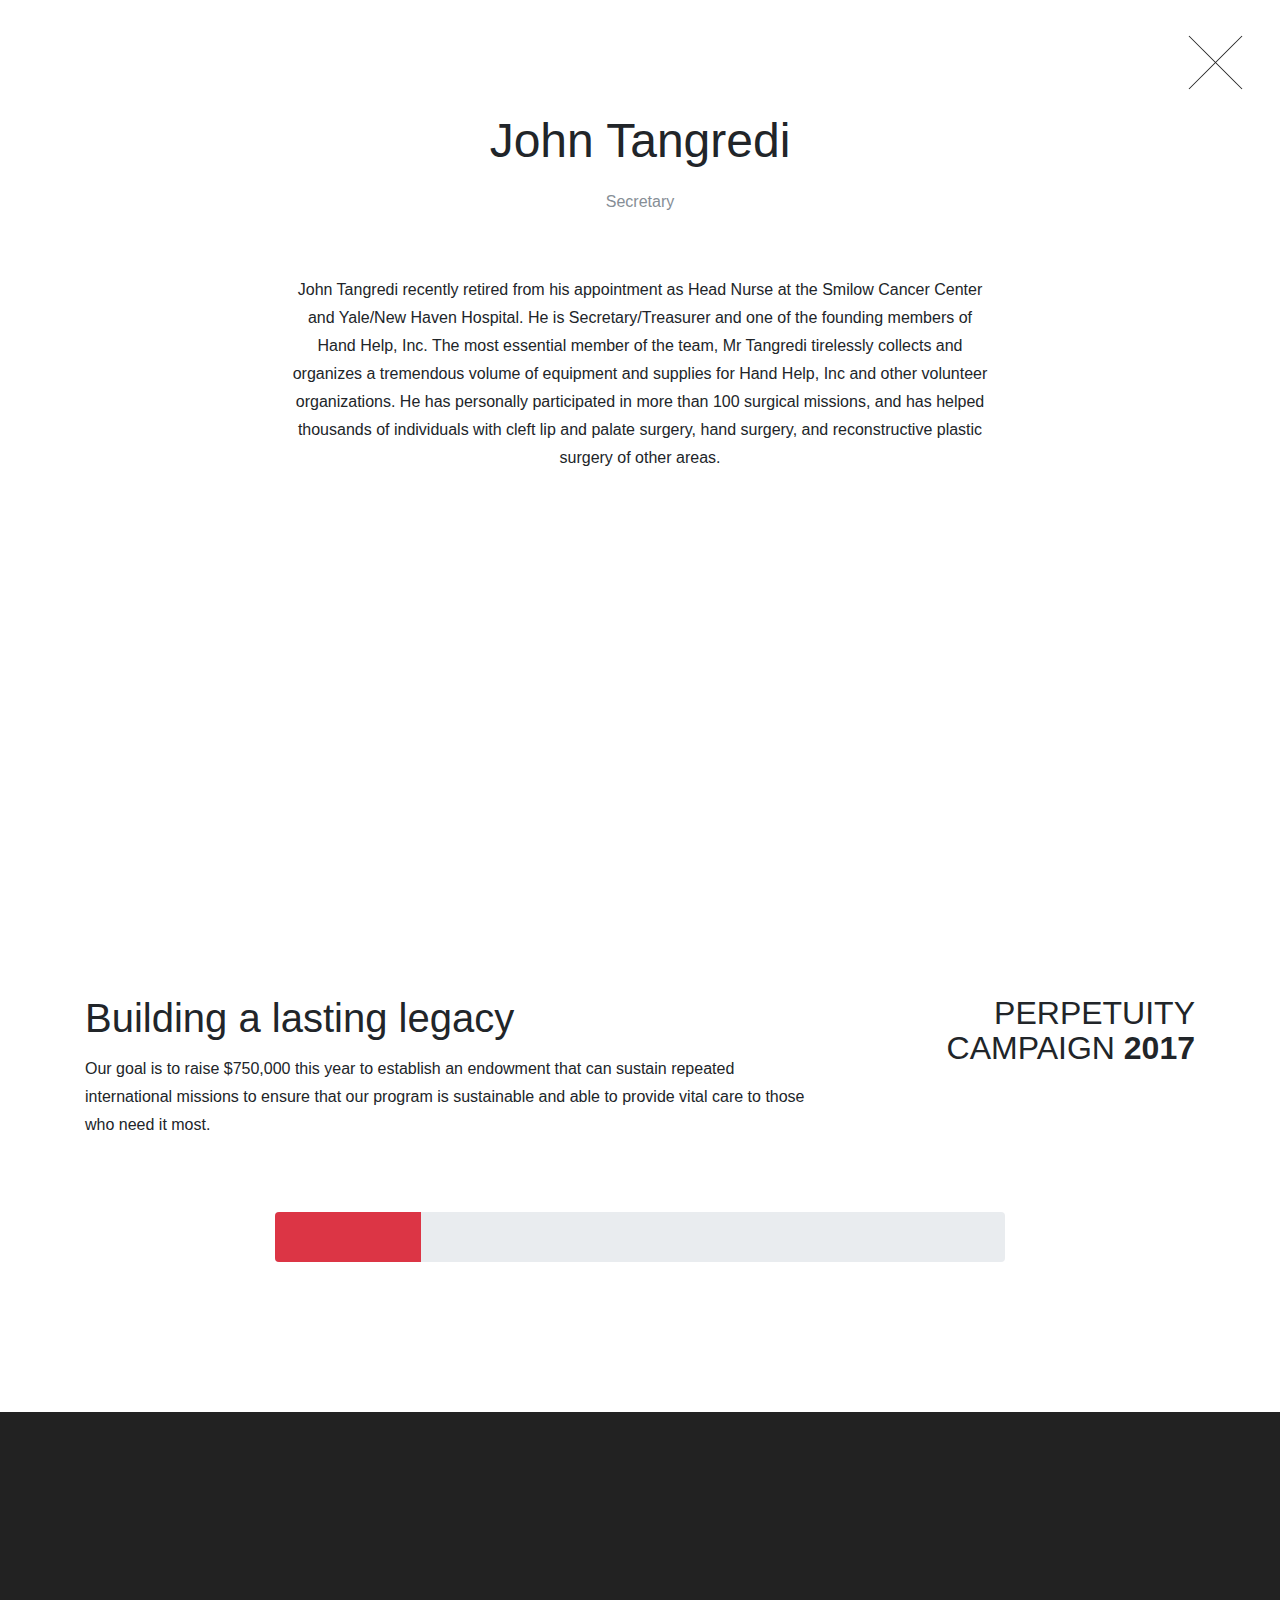
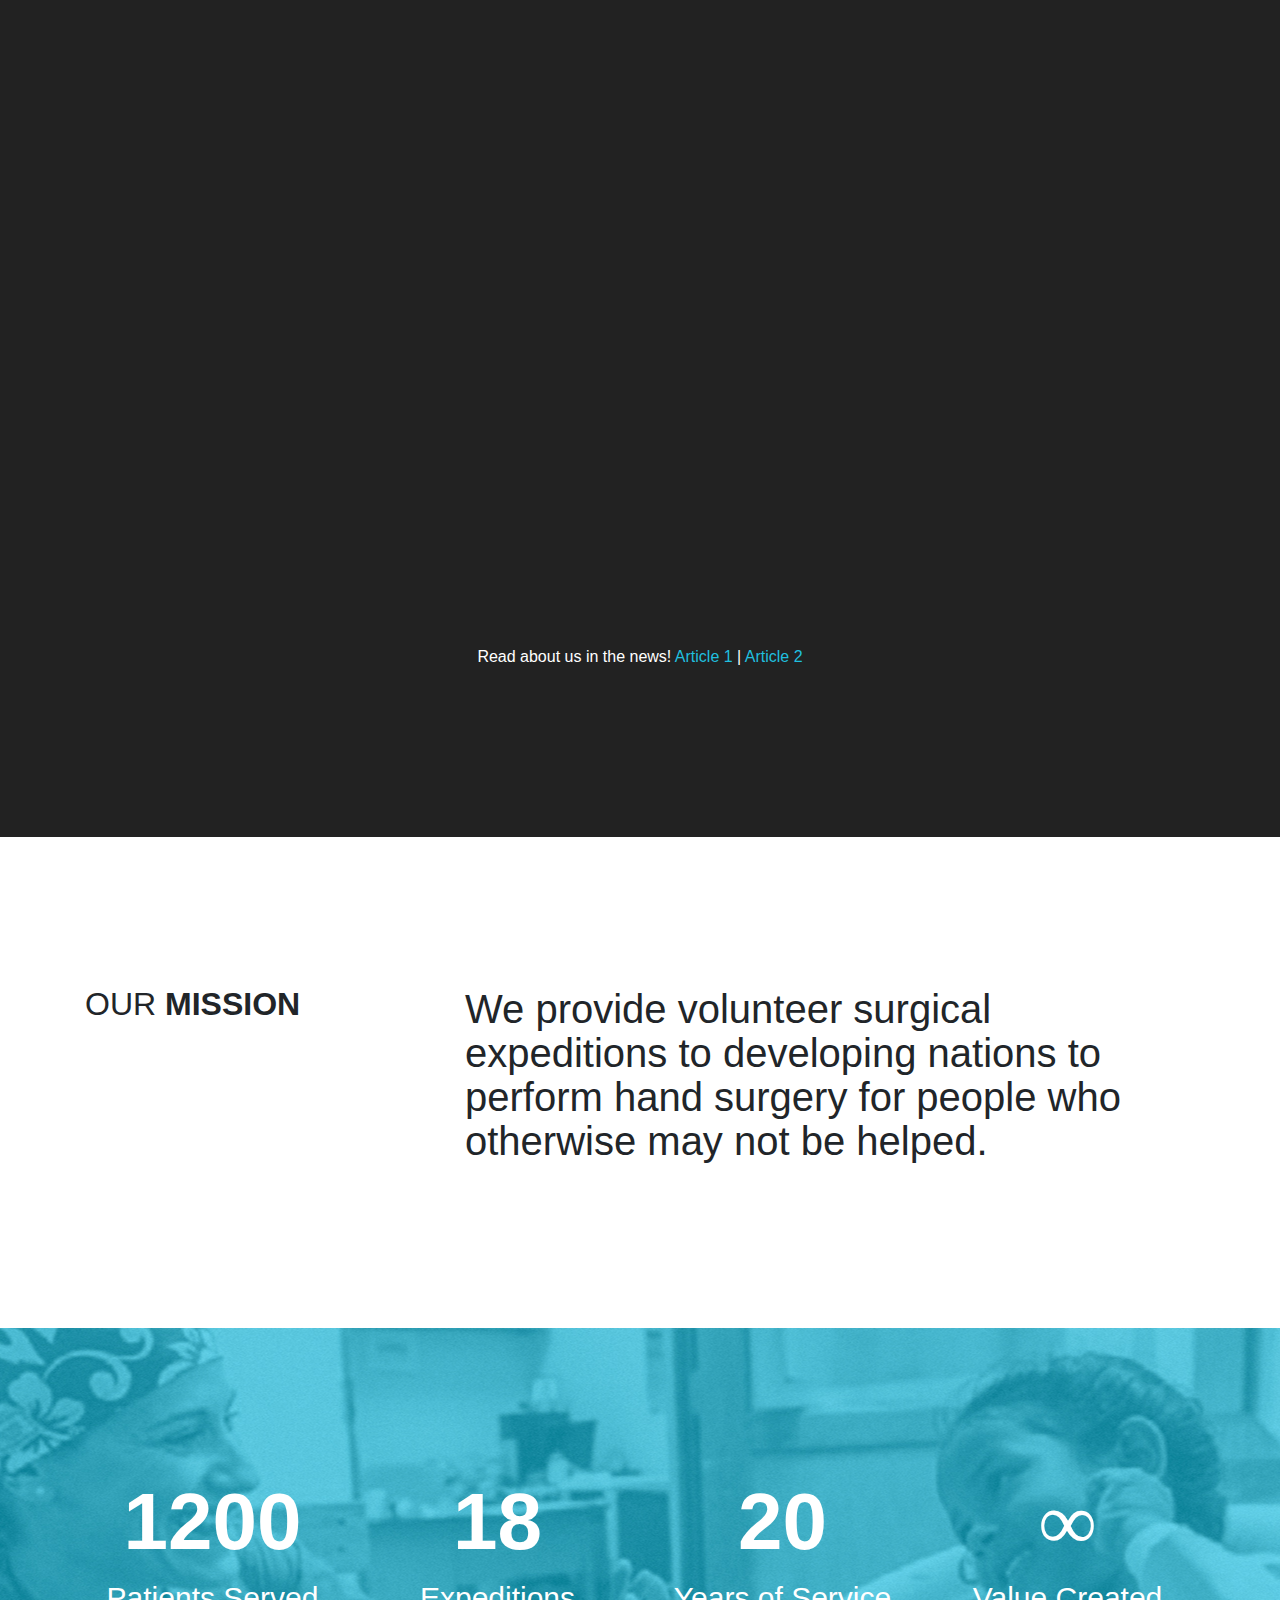
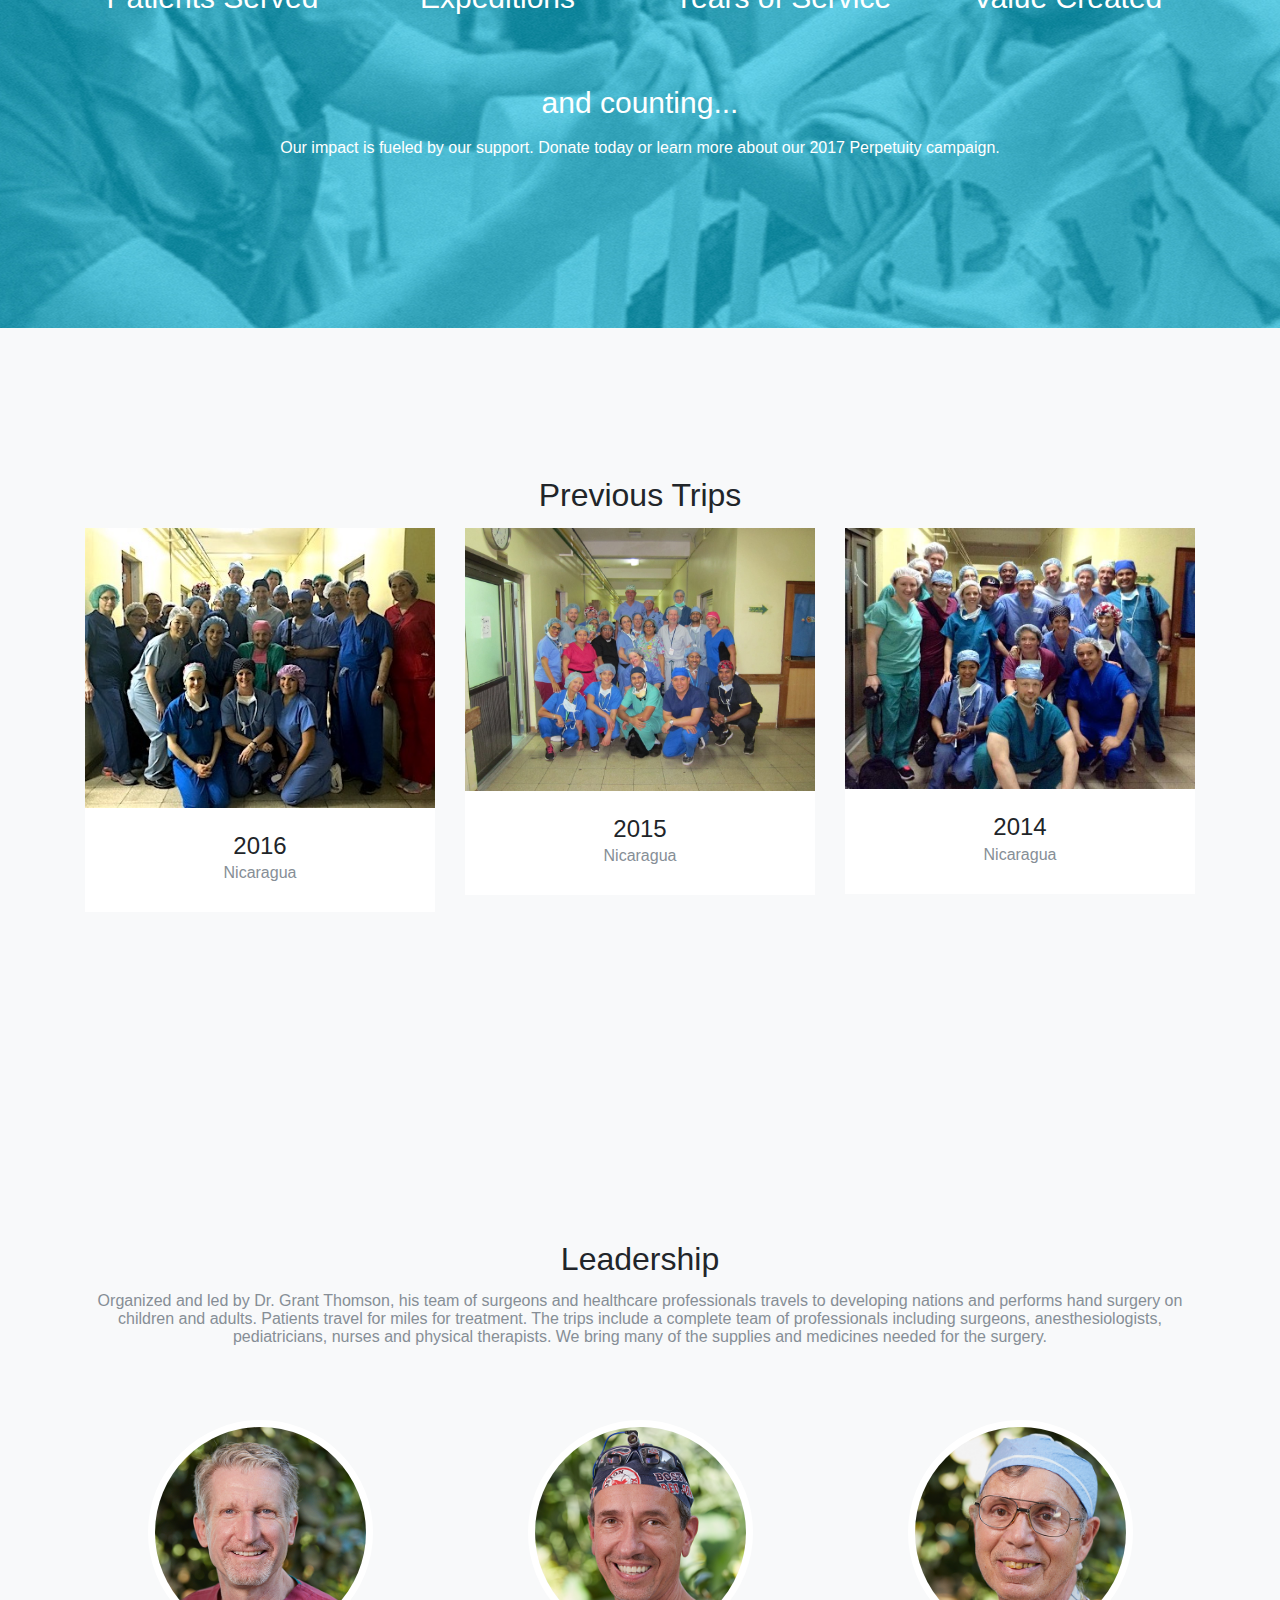
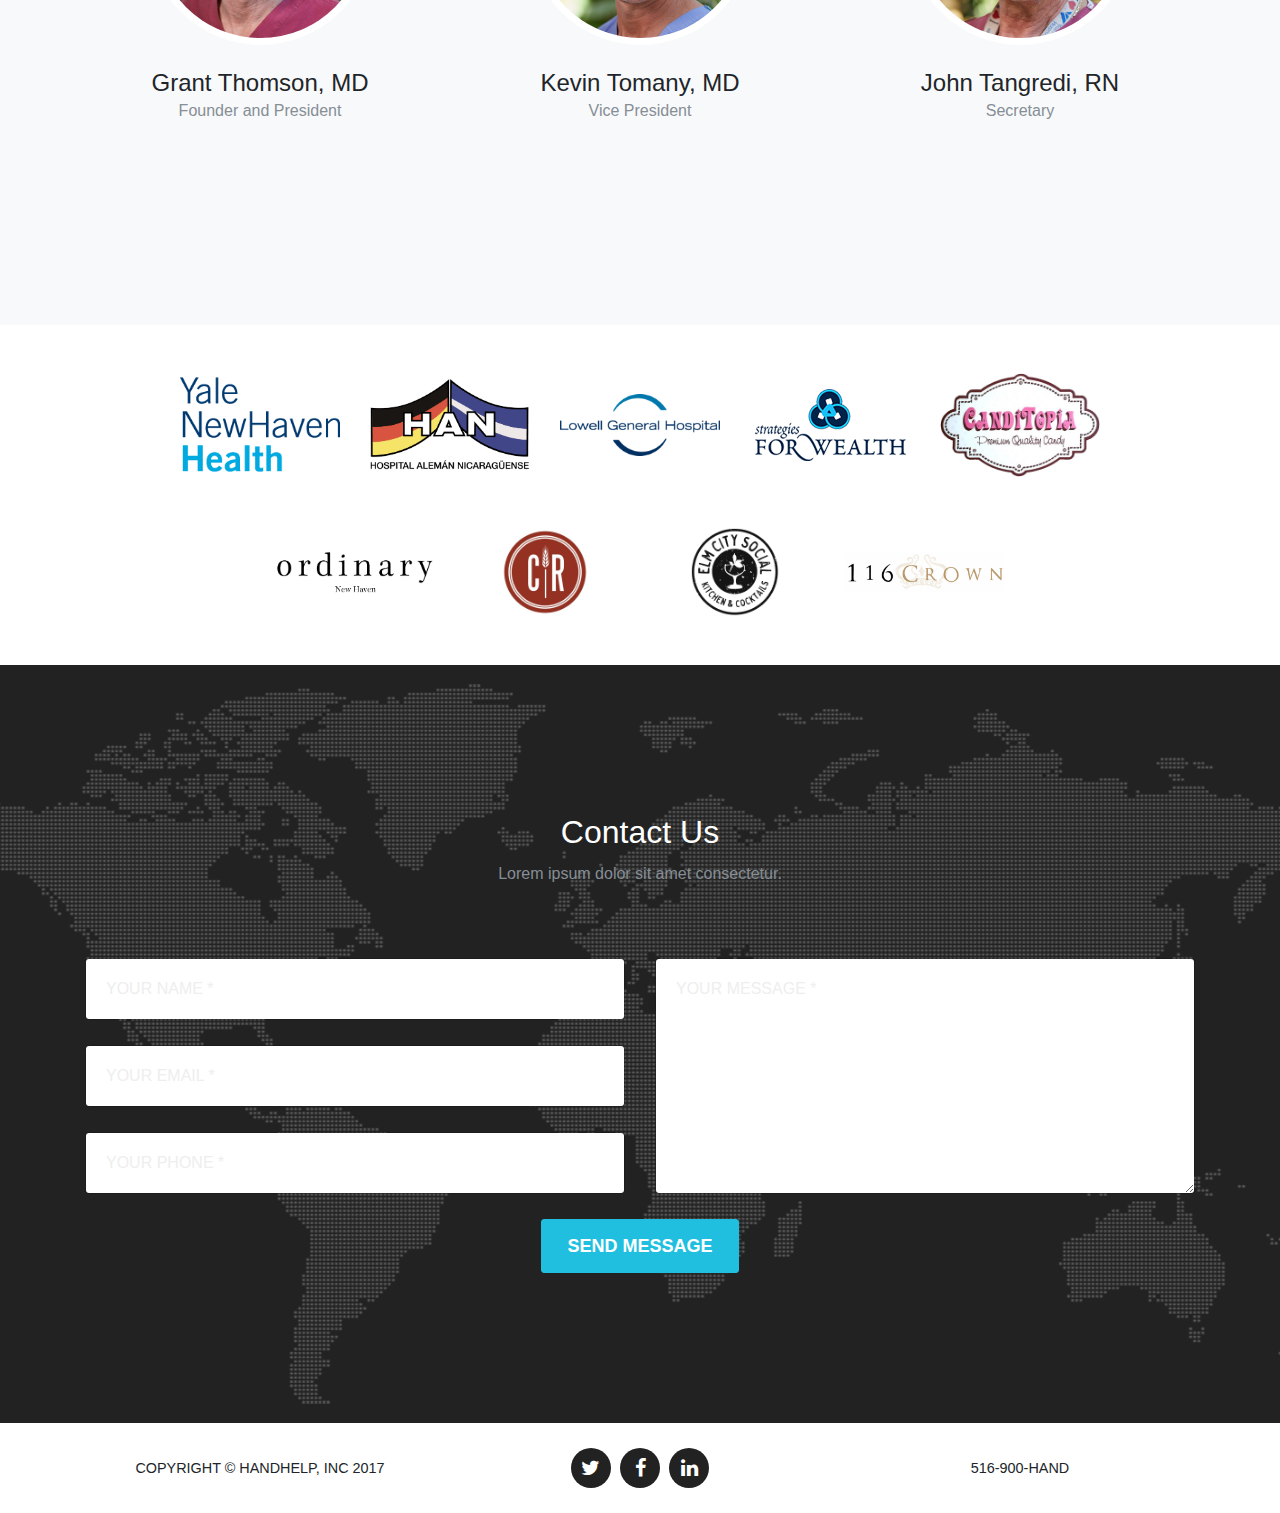
==== commit d1c4e7a1: "vertical load?" ====
--- a/index.html
+++ b/index.html
@@ -34,6 +34,10 @@
 
     <!-- Script for Modal on Page Load -->
 
+    <script src="vendor/jquery/jquery.min.js"></script>
+    <script src="vendor/popper/popper.min.js"></script>
+    <script src="vendor/bootstrap/js/bootstrap.min.js"></script>
+    
     <script type="text/javascript">
     	$(document).ready(function(){
     		$("#teammodal_tangredi").modal('show');
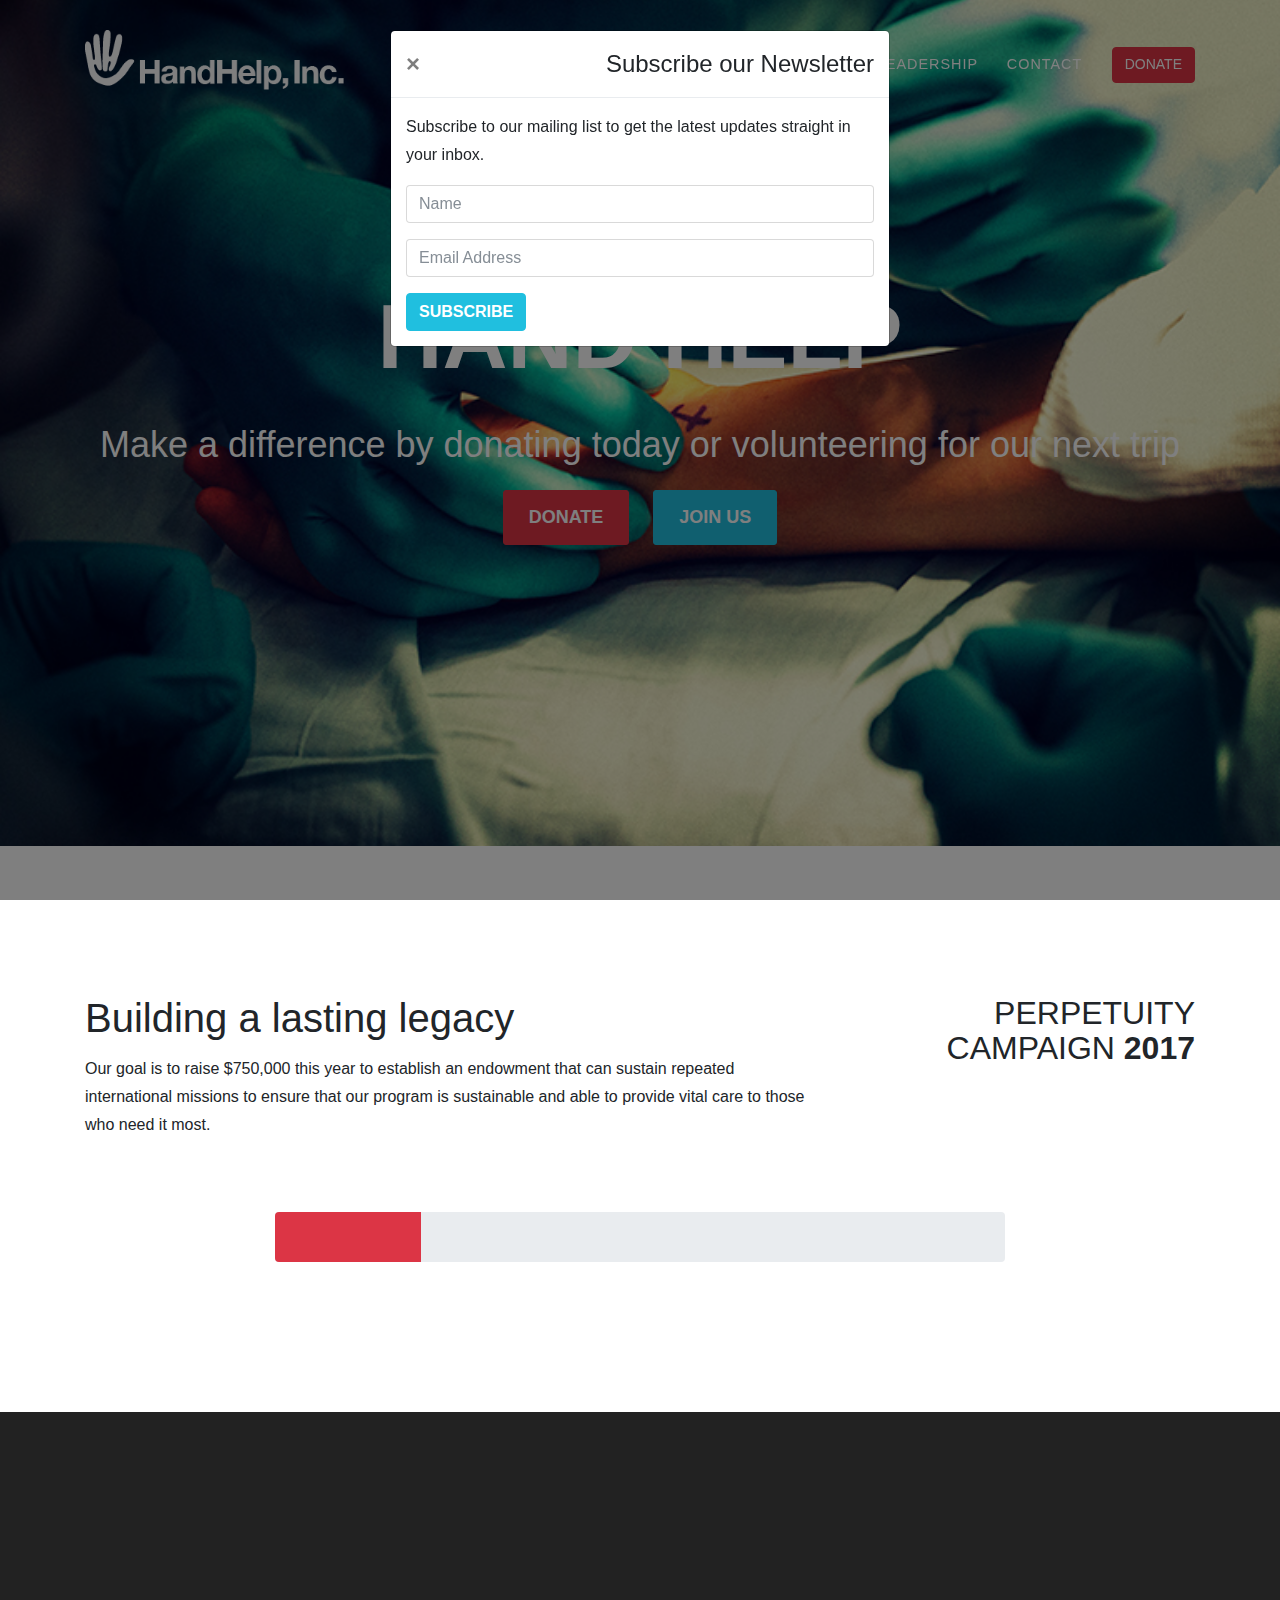
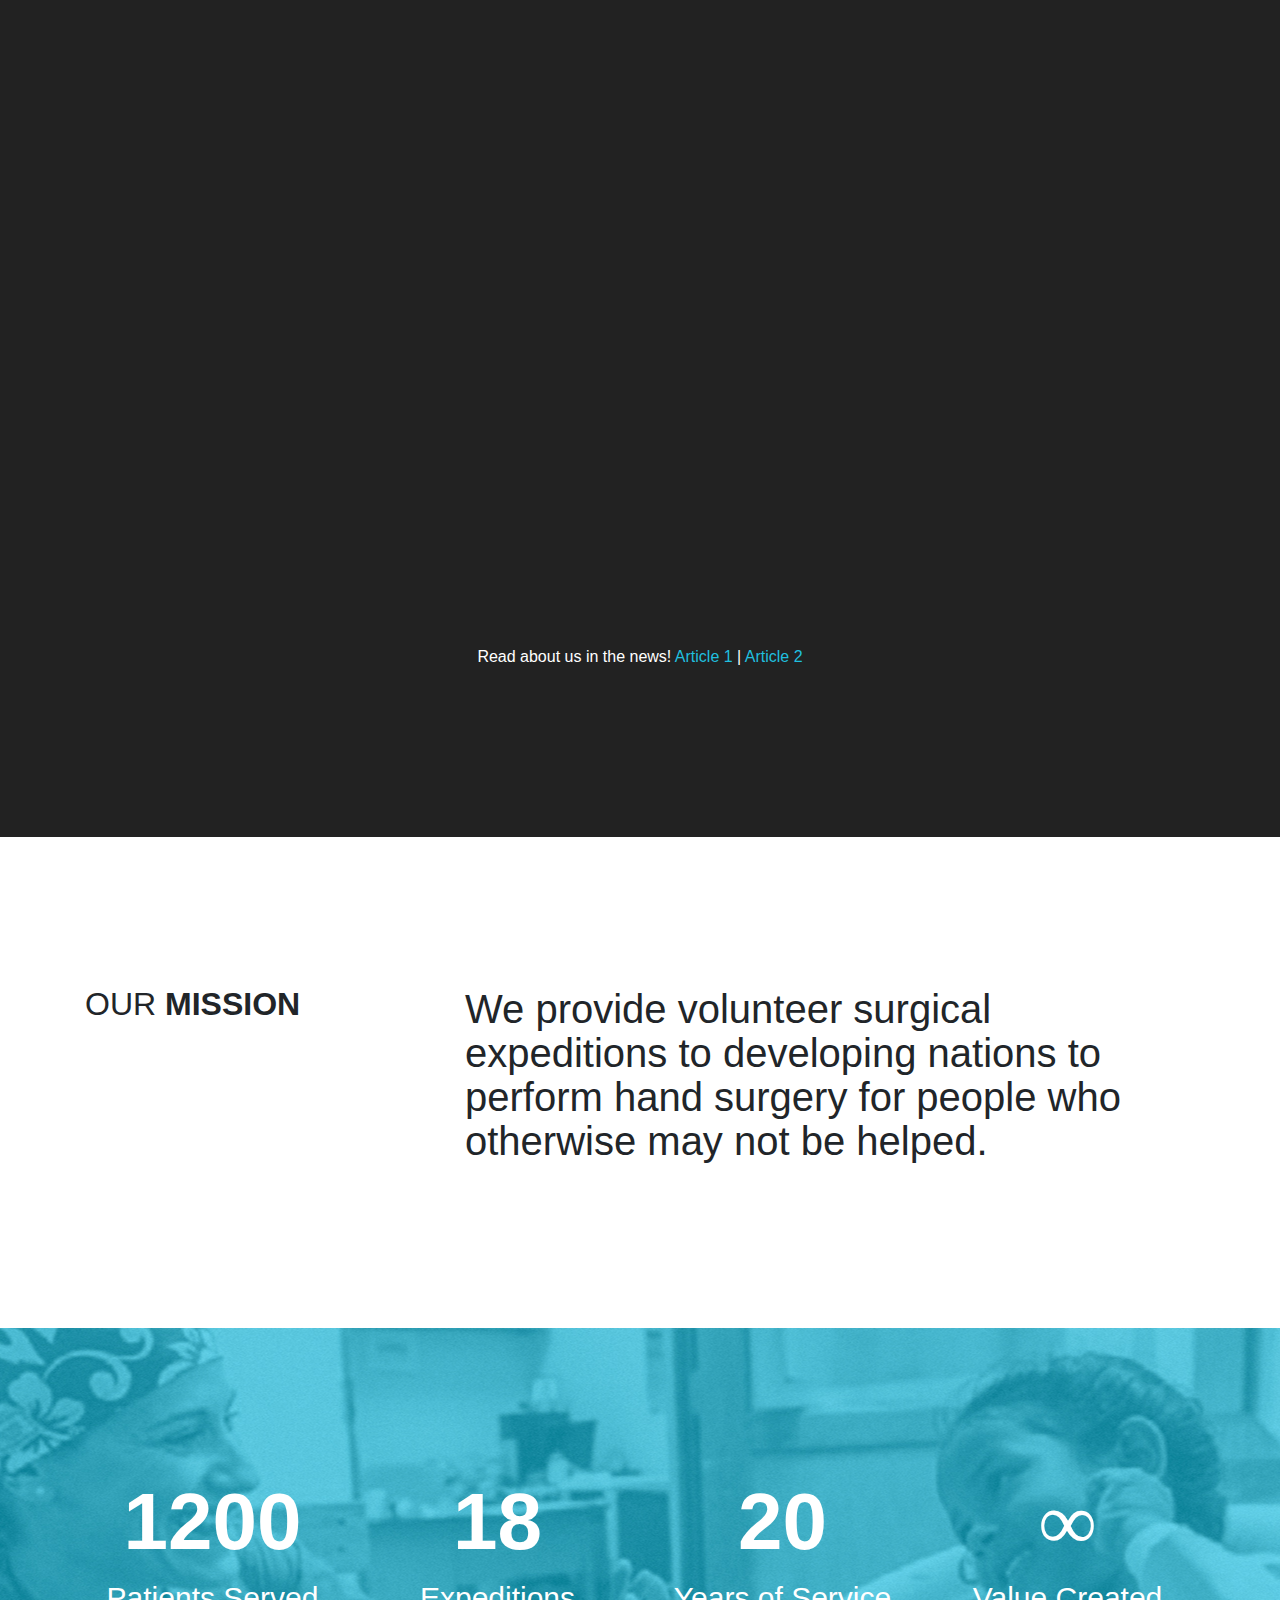
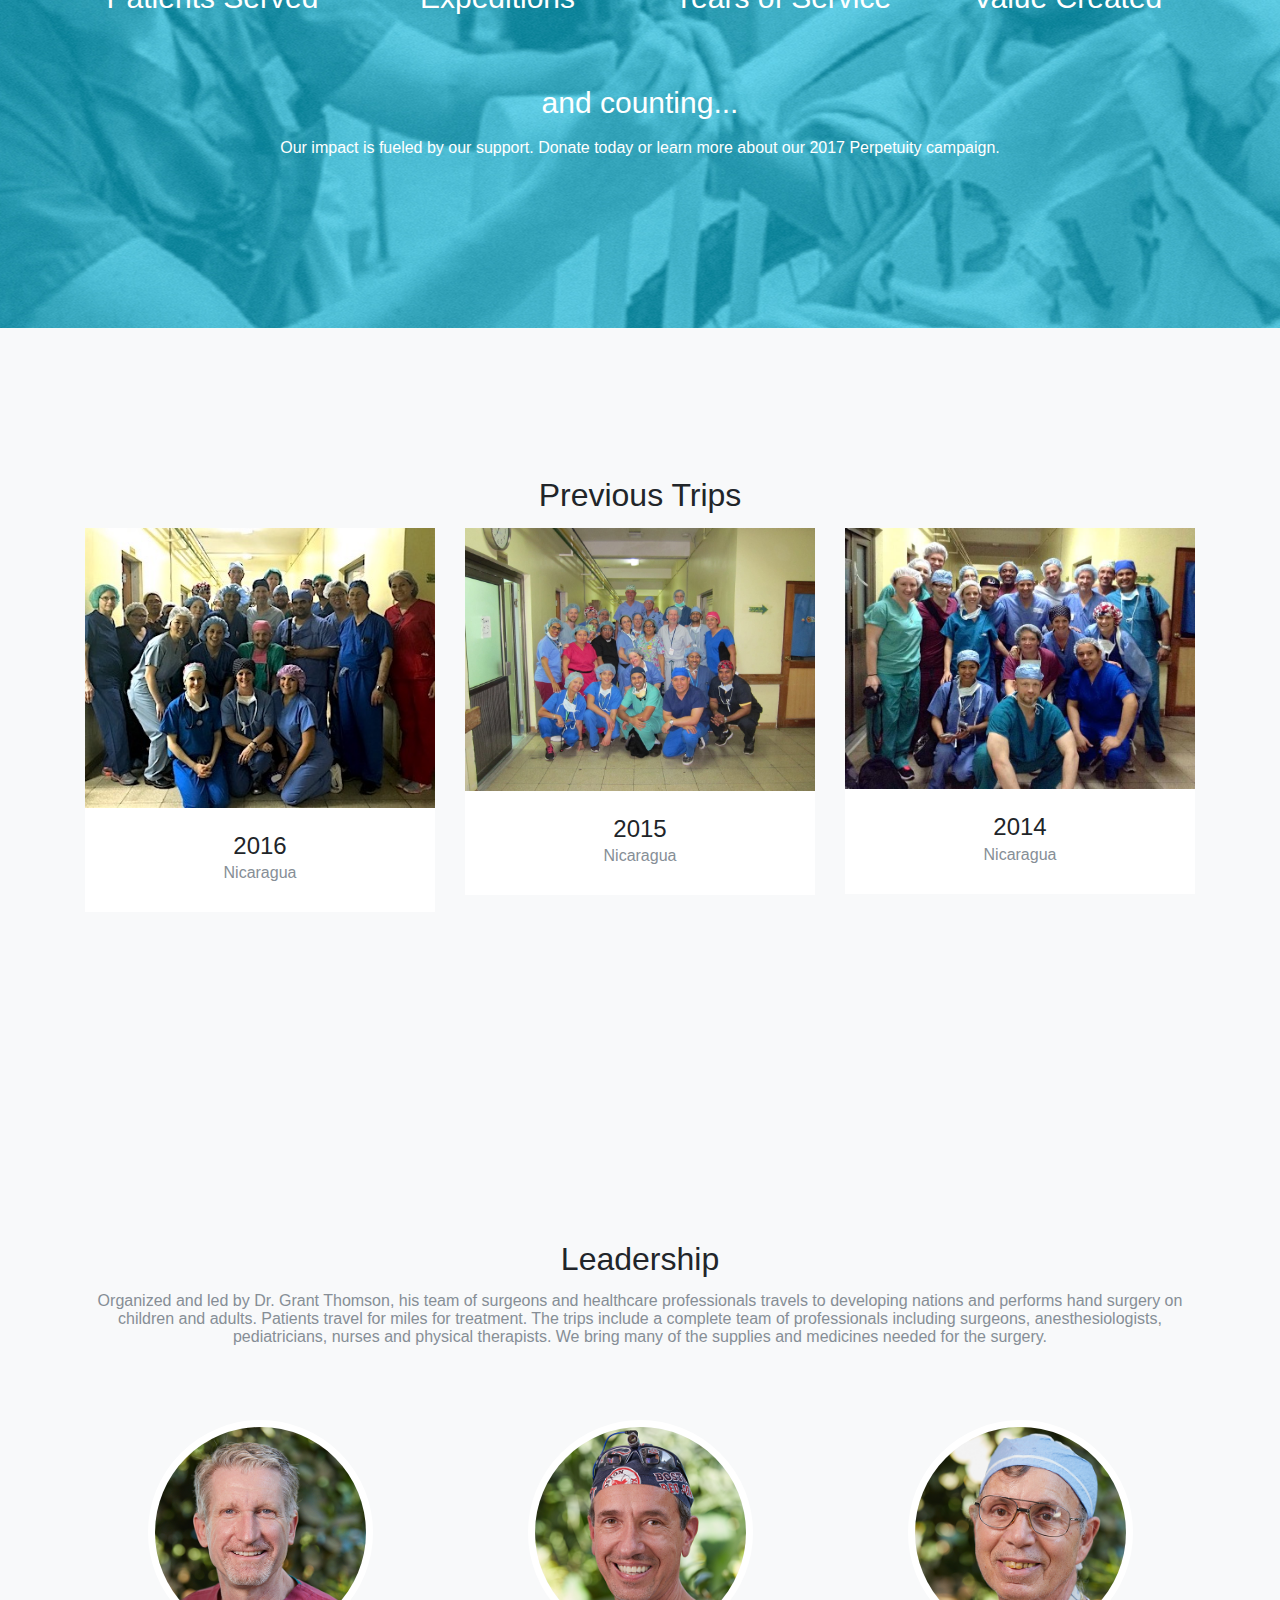
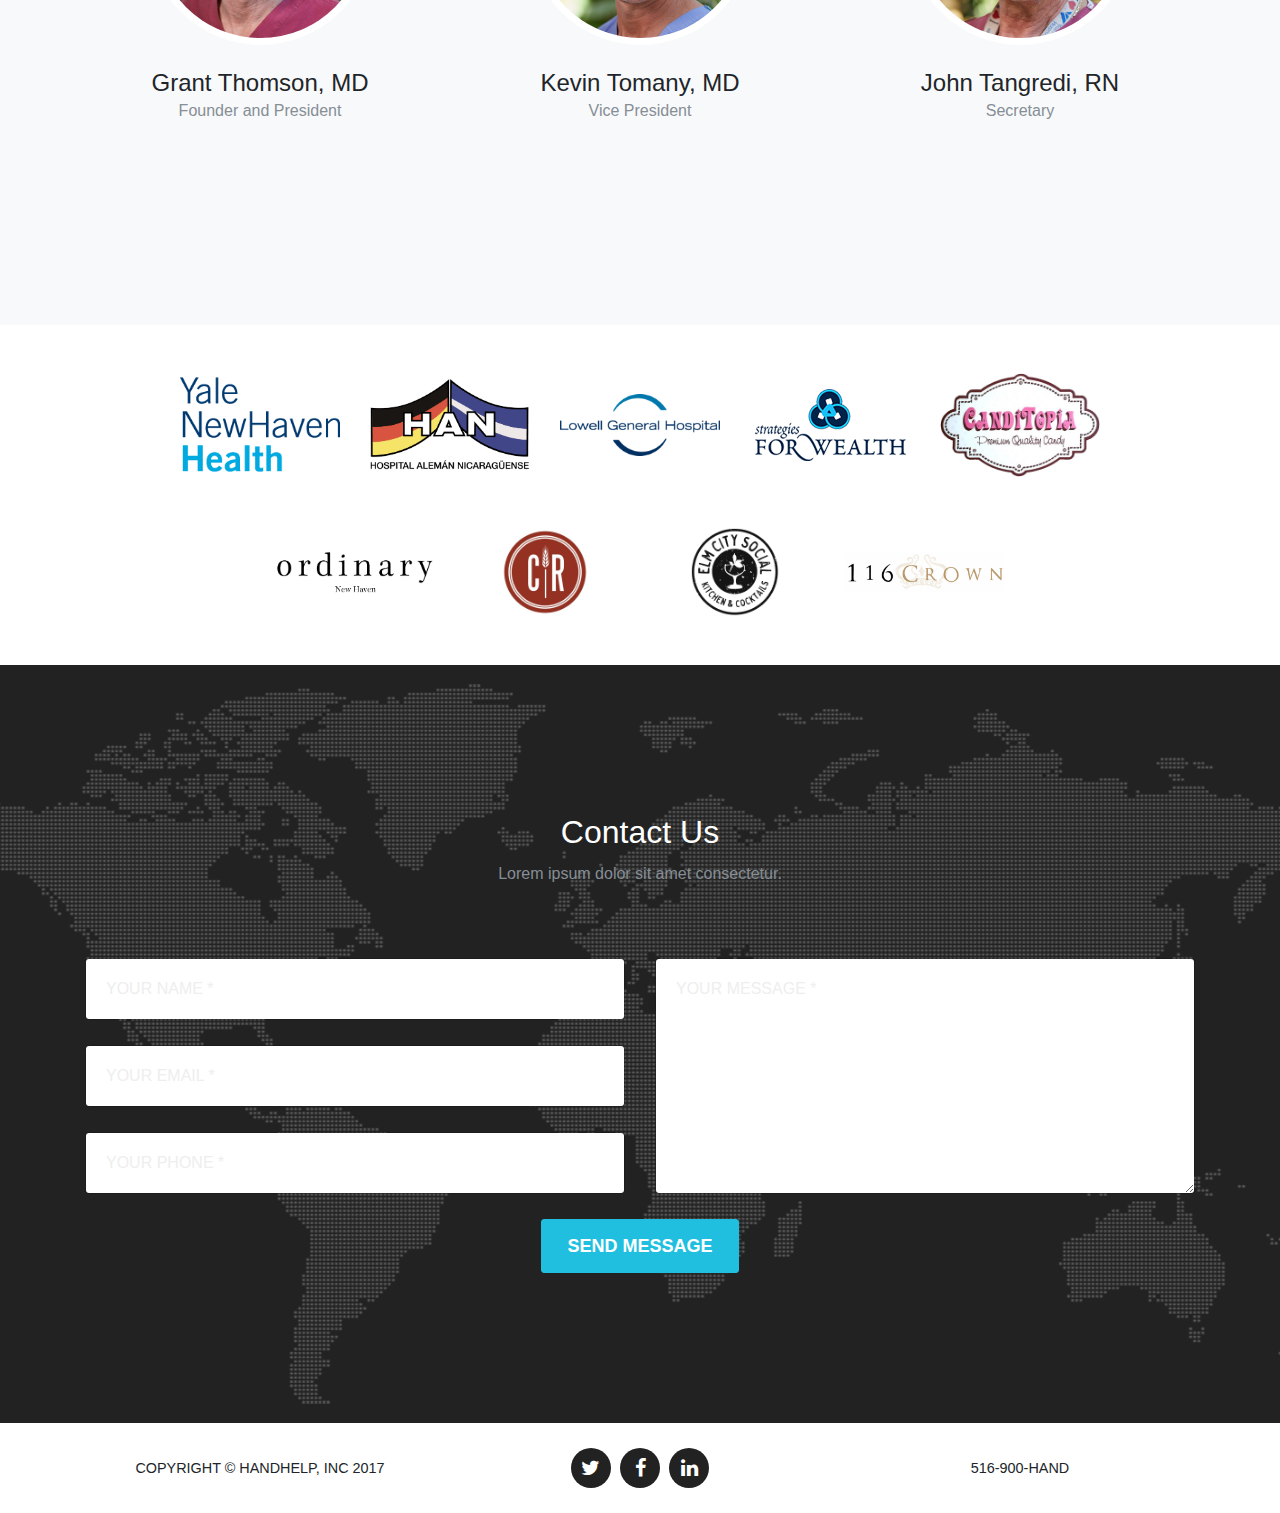
==== commit 7aaed9dd: "its already done" ====
--- a/index.html
+++ b/index.html
@@ -34,13 +34,14 @@
 
     <!-- Script for Modal on Page Load -->
 
+    <!-- Bootstrap core JavaScript -->
     <script src="vendor/jquery/jquery.min.js"></script>
     <script src="vendor/popper/popper.min.js"></script>
     <script src="vendor/bootstrap/js/bootstrap.min.js"></script>
-    
+
     <script type="text/javascript">
     	$(document).ready(function(){
-    		$("#teammodal_tangredi").modal('show');
+    		$("#myModal").modal('show');
     	});
     </script>
 
@@ -1073,7 +1074,7 @@
       </div>
     </div>
 
-    <div id="myModal" class="portfolio-modal modal fade">
+    <div id="myModal" class="modal fade">
         <div class="modal-dialog">
             <div class="modal-content">
                 <div class="modal-header">
@@ -1127,10 +1128,7 @@
       </div>
     </div>
 
-    <!-- Bootstrap core JavaScript -->
-    <script src="vendor/jquery/jquery.min.js"></script>
-    <script src="vendor/popper/popper.min.js"></script>
-    <script src="vendor/bootstrap/js/bootstrap.min.js"></script>
+
 
     <!-- Plugin JavaScript -->
     <script src="vendor/jquery-easing/jquery.easing.min.js"></script>
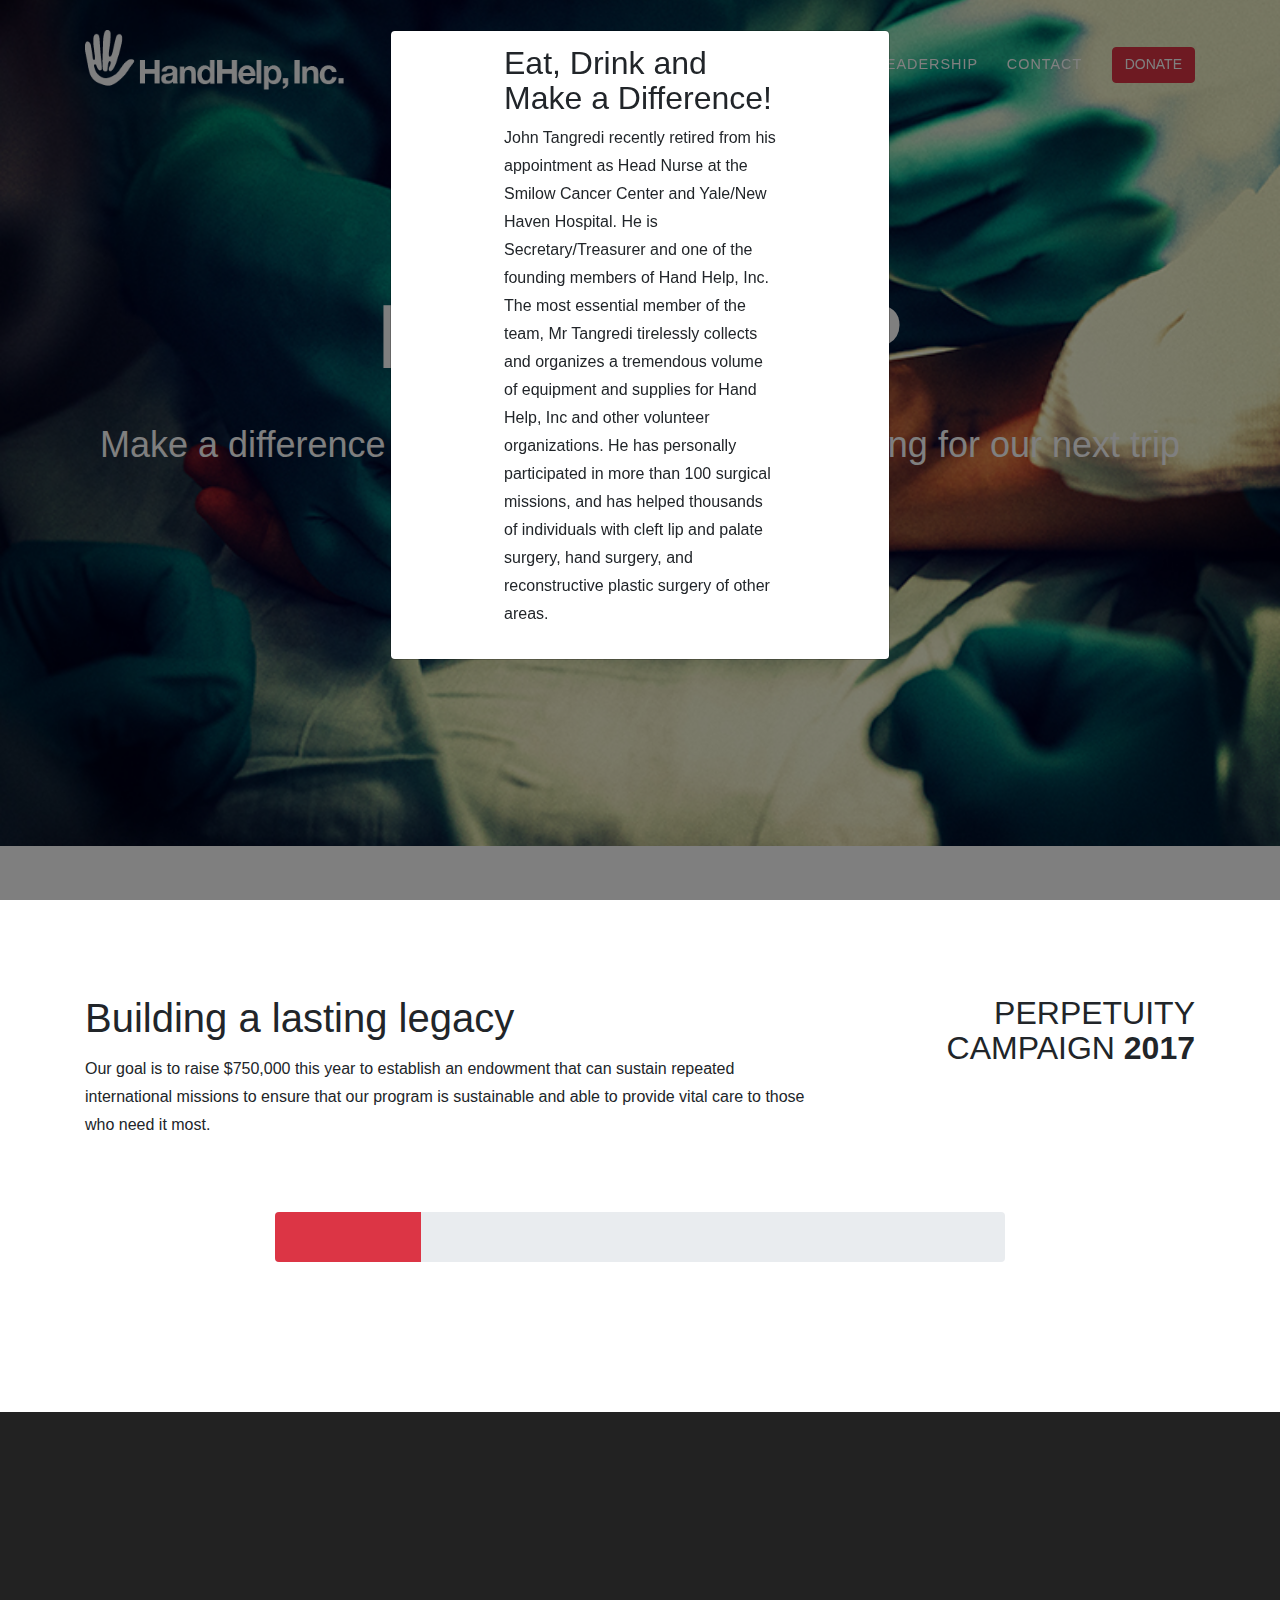
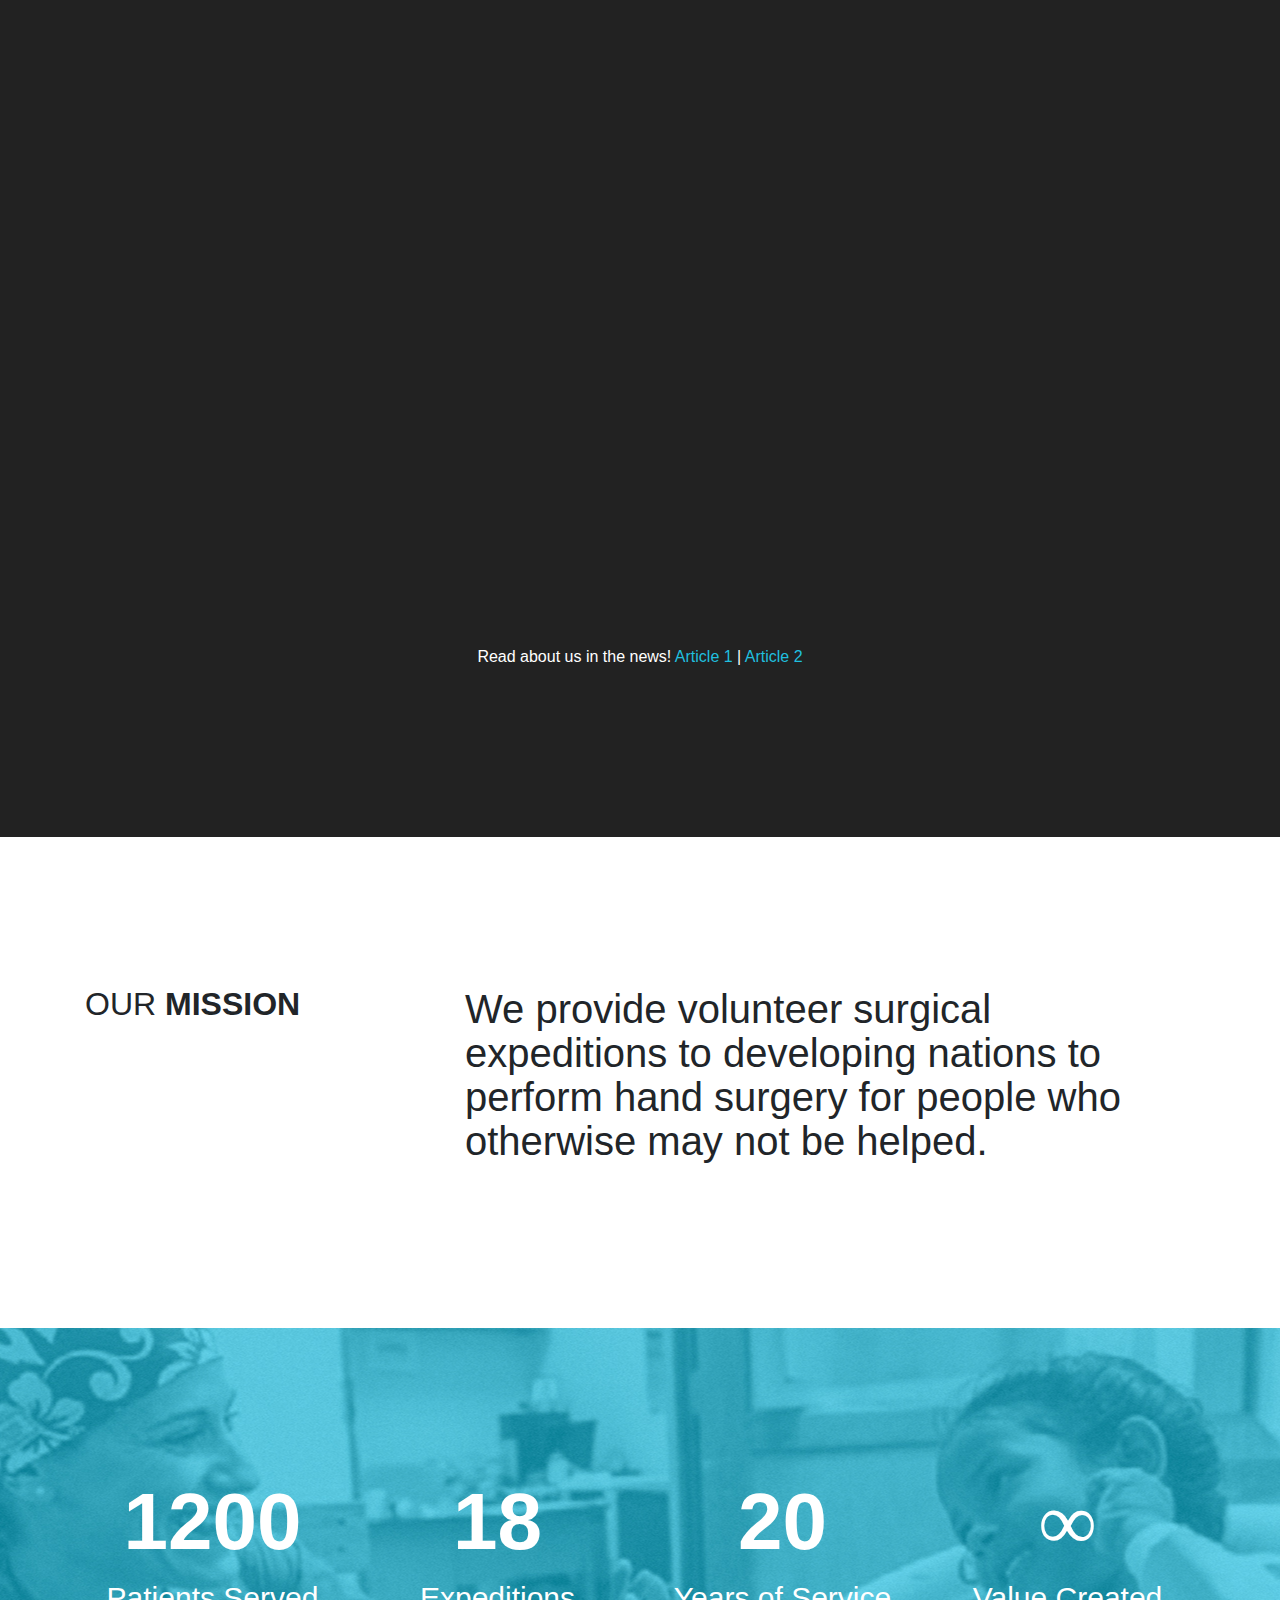
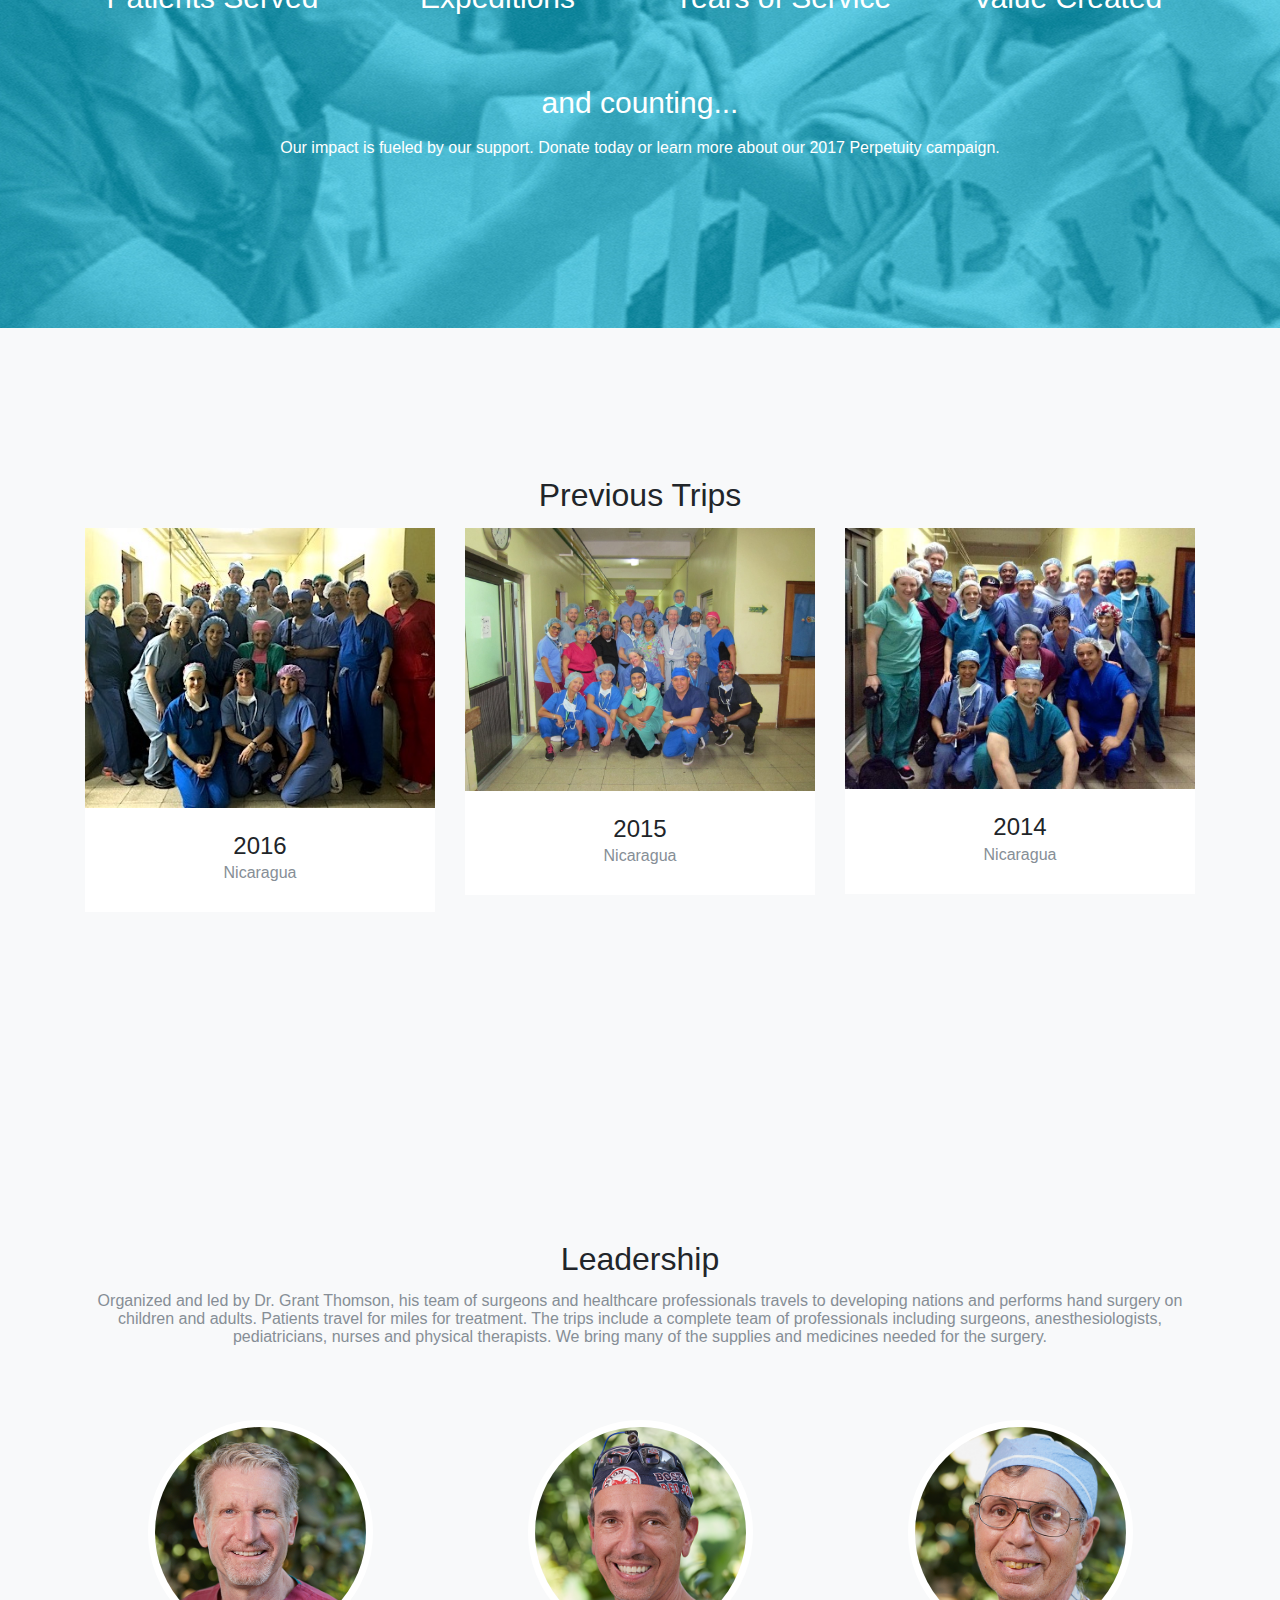
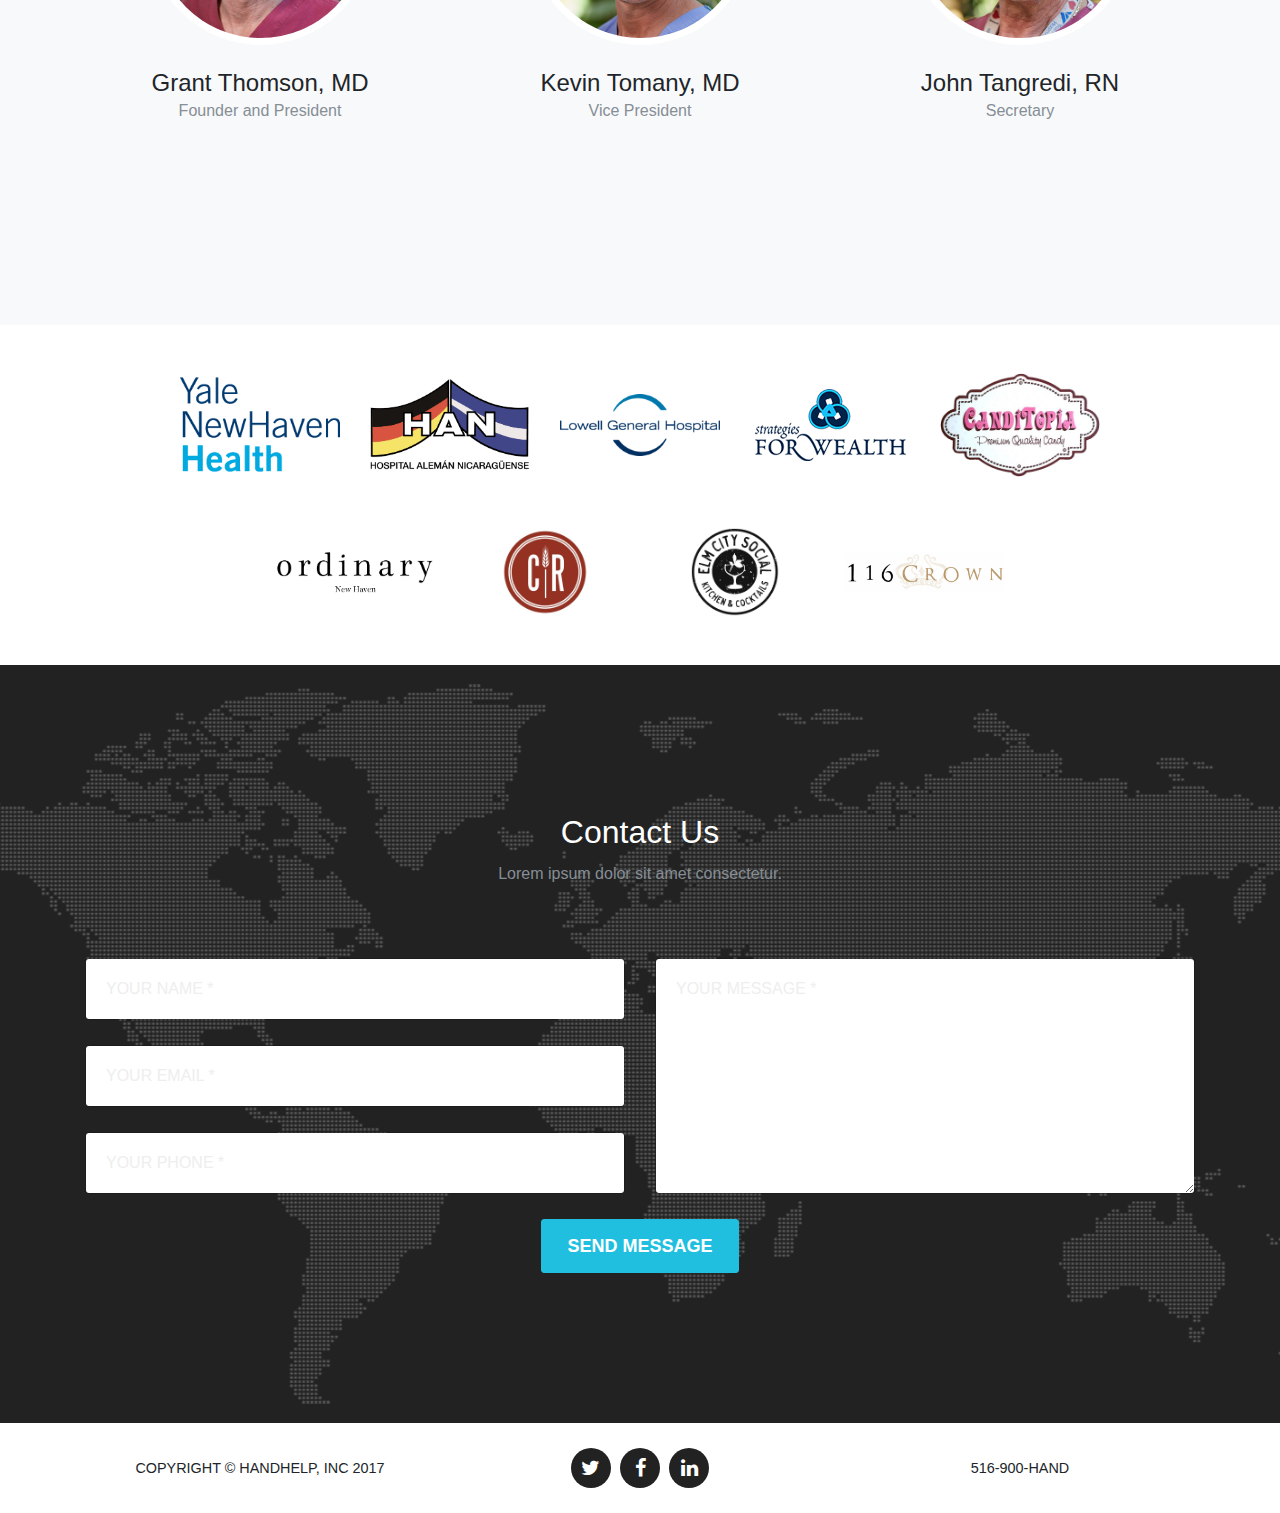
==== commit 9957f81a: "try" ====
--- a/index.html
+++ b/index.html
@@ -1077,21 +1077,21 @@
     <div id="myModal" class="modal fade">
         <div class="modal-dialog">
             <div class="modal-content">
-                <div class="modal-header">
-                    <button type="button" class="close" data-dismiss="modal" aria-hidden="true">&times;</button>
-                    <h4 class="modal-title">Subscribe our Newsletter</h4>
-                </div>
-                <div class="modal-body">
-    				<p>Subscribe to our mailing list to get the latest updates straight in your inbox.</p>
-                    <form>
-                        <div class="form-group">
-                            <input type="text" class="form-control" placeholder="Name">
-                        </div>
-                        <div class="form-group">
-                            <input type="email" class="form-control" placeholder="Email Address">
-                        </div>
-                        <button type="submit" class="btn btn-primary">Subscribe</button>
-                    </form>
+                <div class="close-modal" data-dismiss="modal">
+                  <div class="lr">
+                    <div class="rl"></div>
+                  </div>
+                </div>
+                <div class="container">
+                  <div class="row">
+                    <div class="col-lg-8 mx-auto">
+                      <div class="modal-body">
+                        <!-- Project Details Go Here -->
+                        <h2>Eat, Drink and Make a Difference!</h2>
+                        <p>John Tangredi recently retired from his appointment as Head Nurse at the Smilow Cancer Center and Yale/New Haven Hospital. He is Secretary/Treasurer and one of the founding members of Hand Help, Inc. The most essential member of the team, Mr Tangredi tirelessly collects and organizes a tremendous volume of equipment and supplies for Hand Help, Inc and other volunteer organizations. He has personally participated in more than 100 surgical missions, and has helped thousands of individuals with cleft lip and palate surgery, hand surgery, and reconstructive plastic surgery of other areas.</p>
+                      </div>
+                    </div>
+                  </div>
                 </div>
             </div>
         </div>
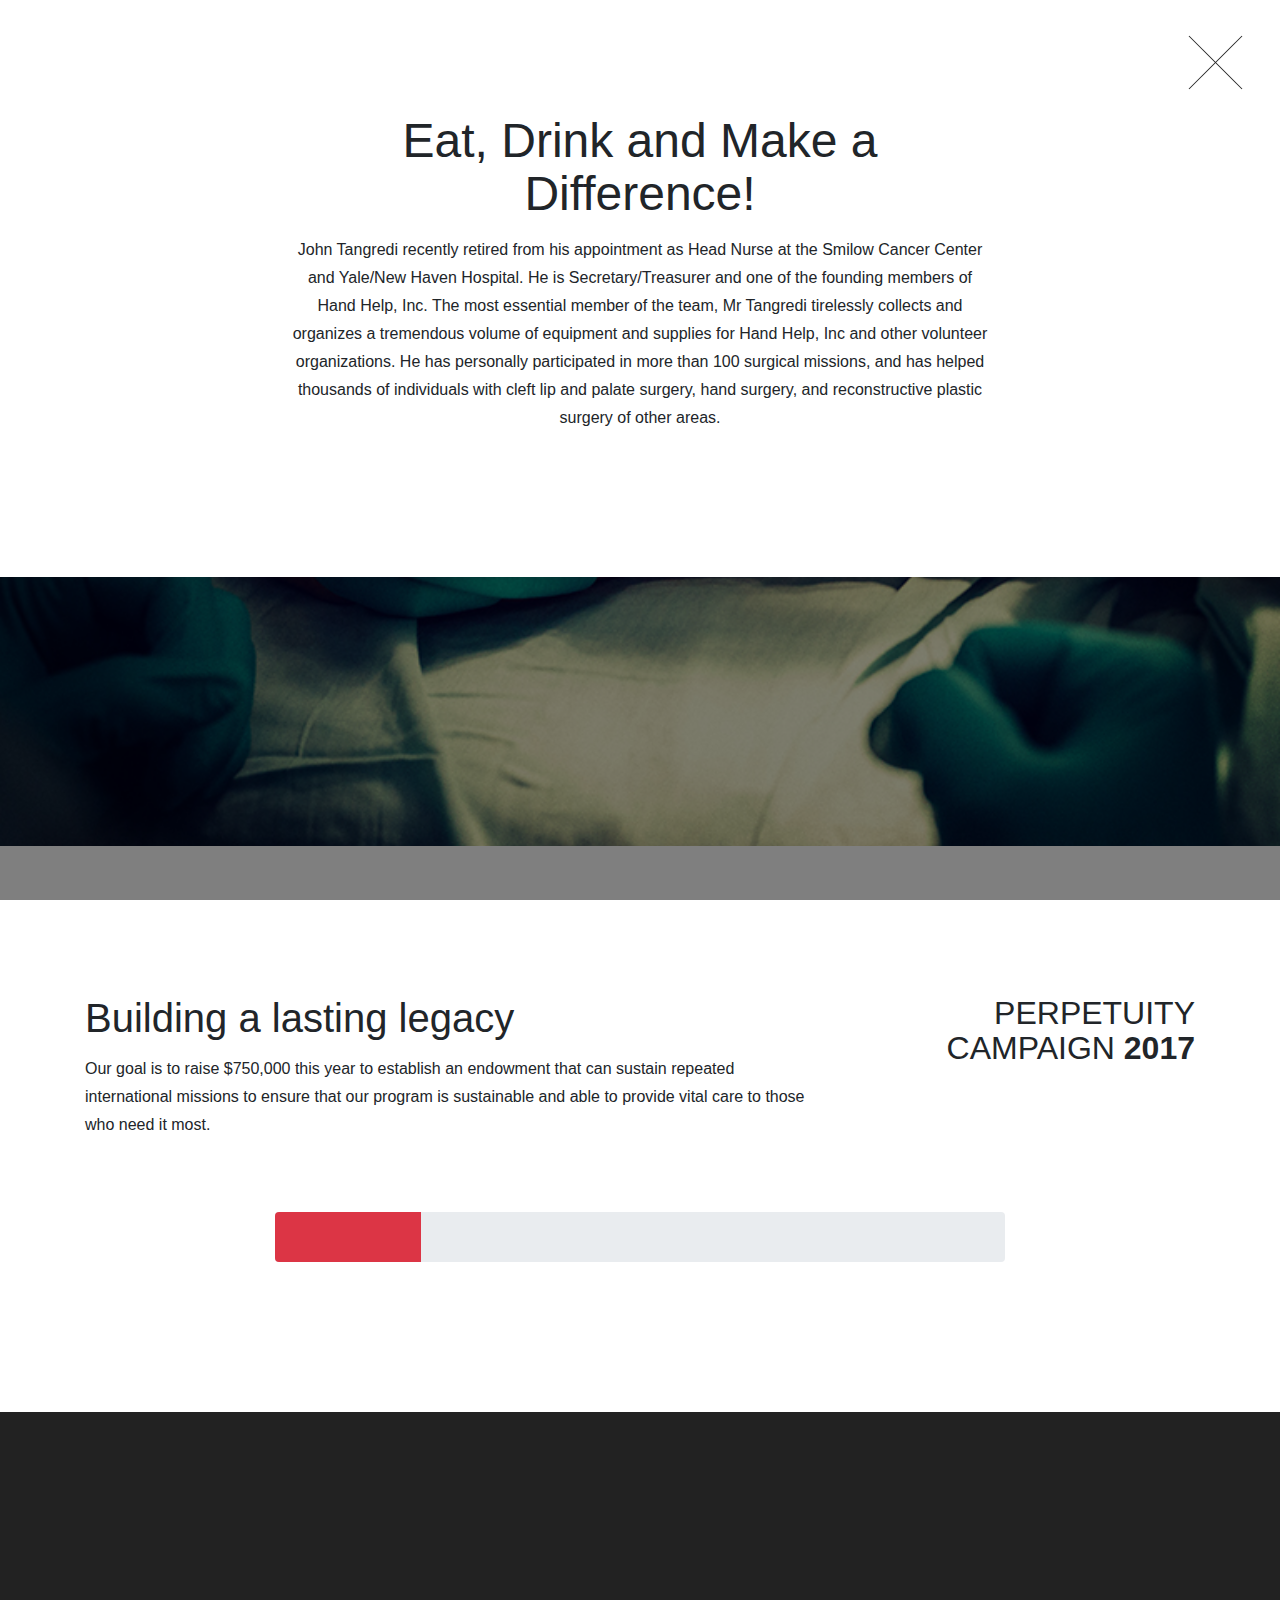
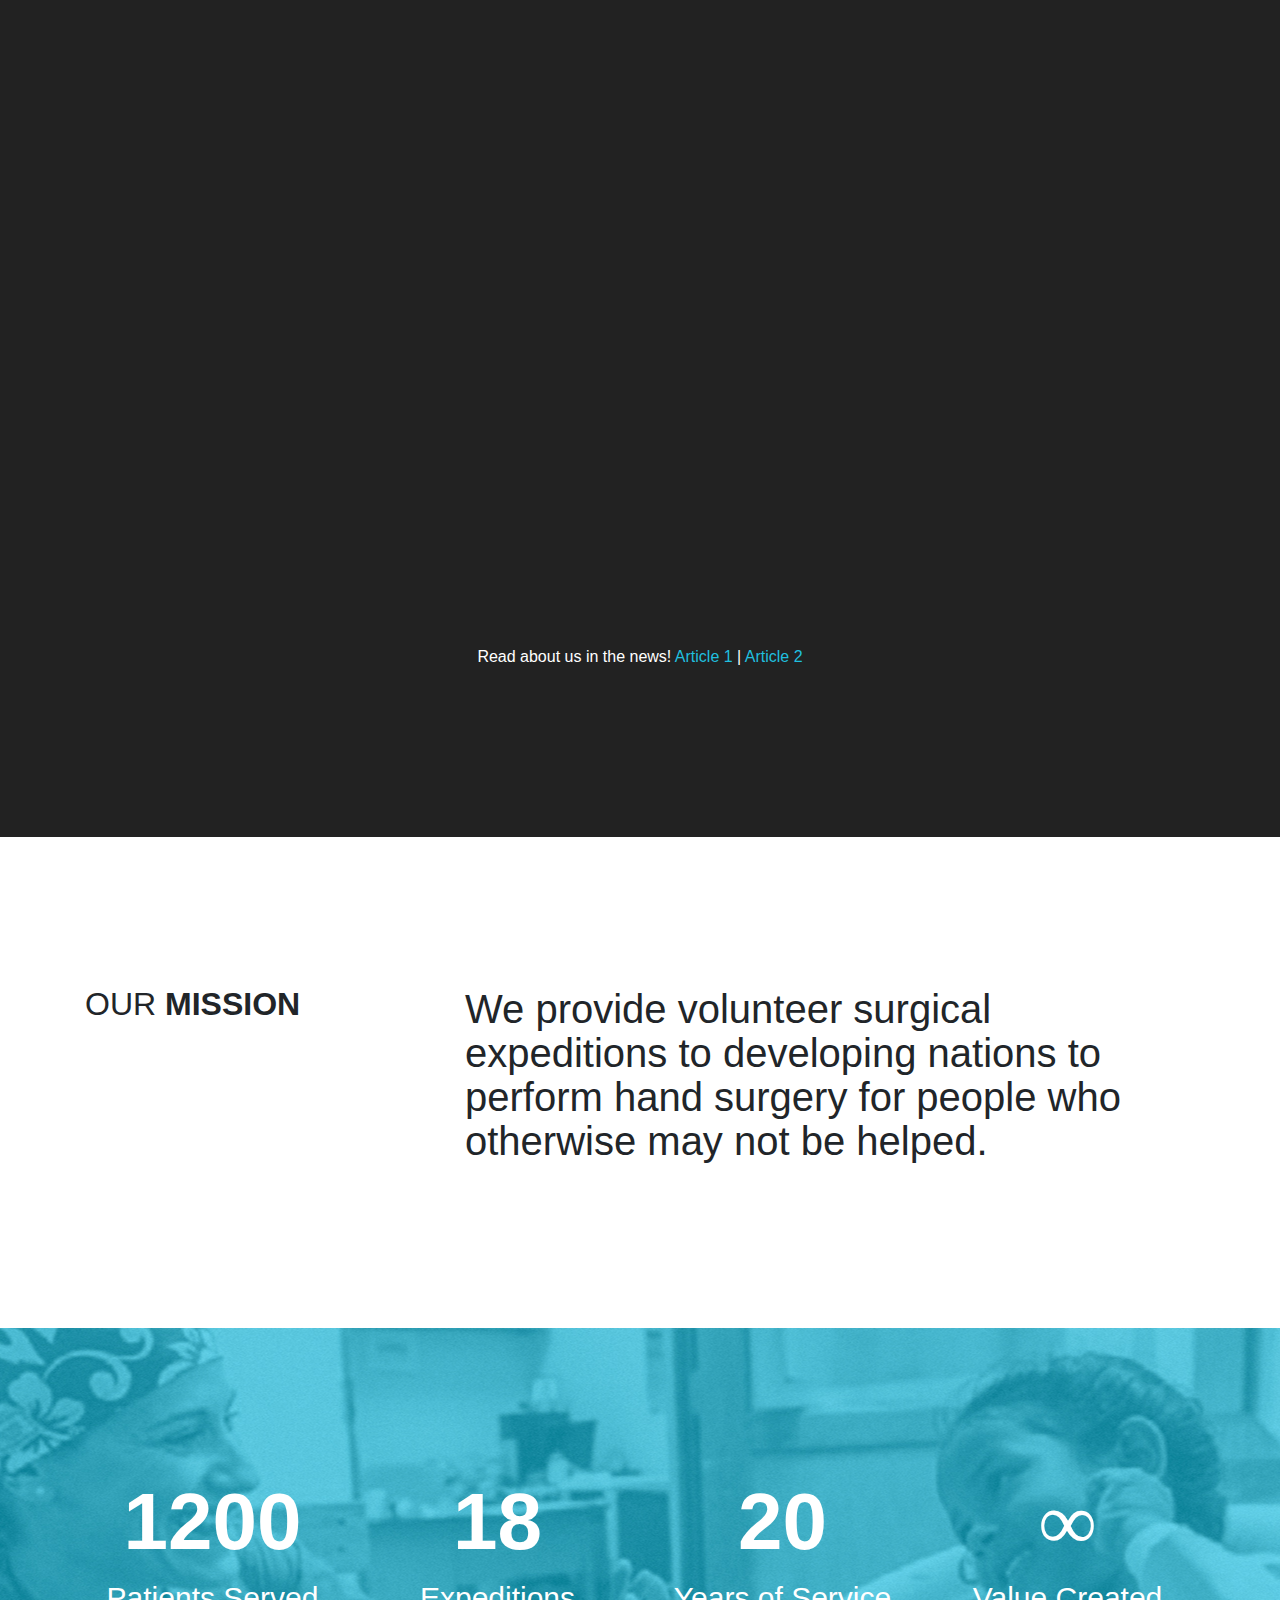
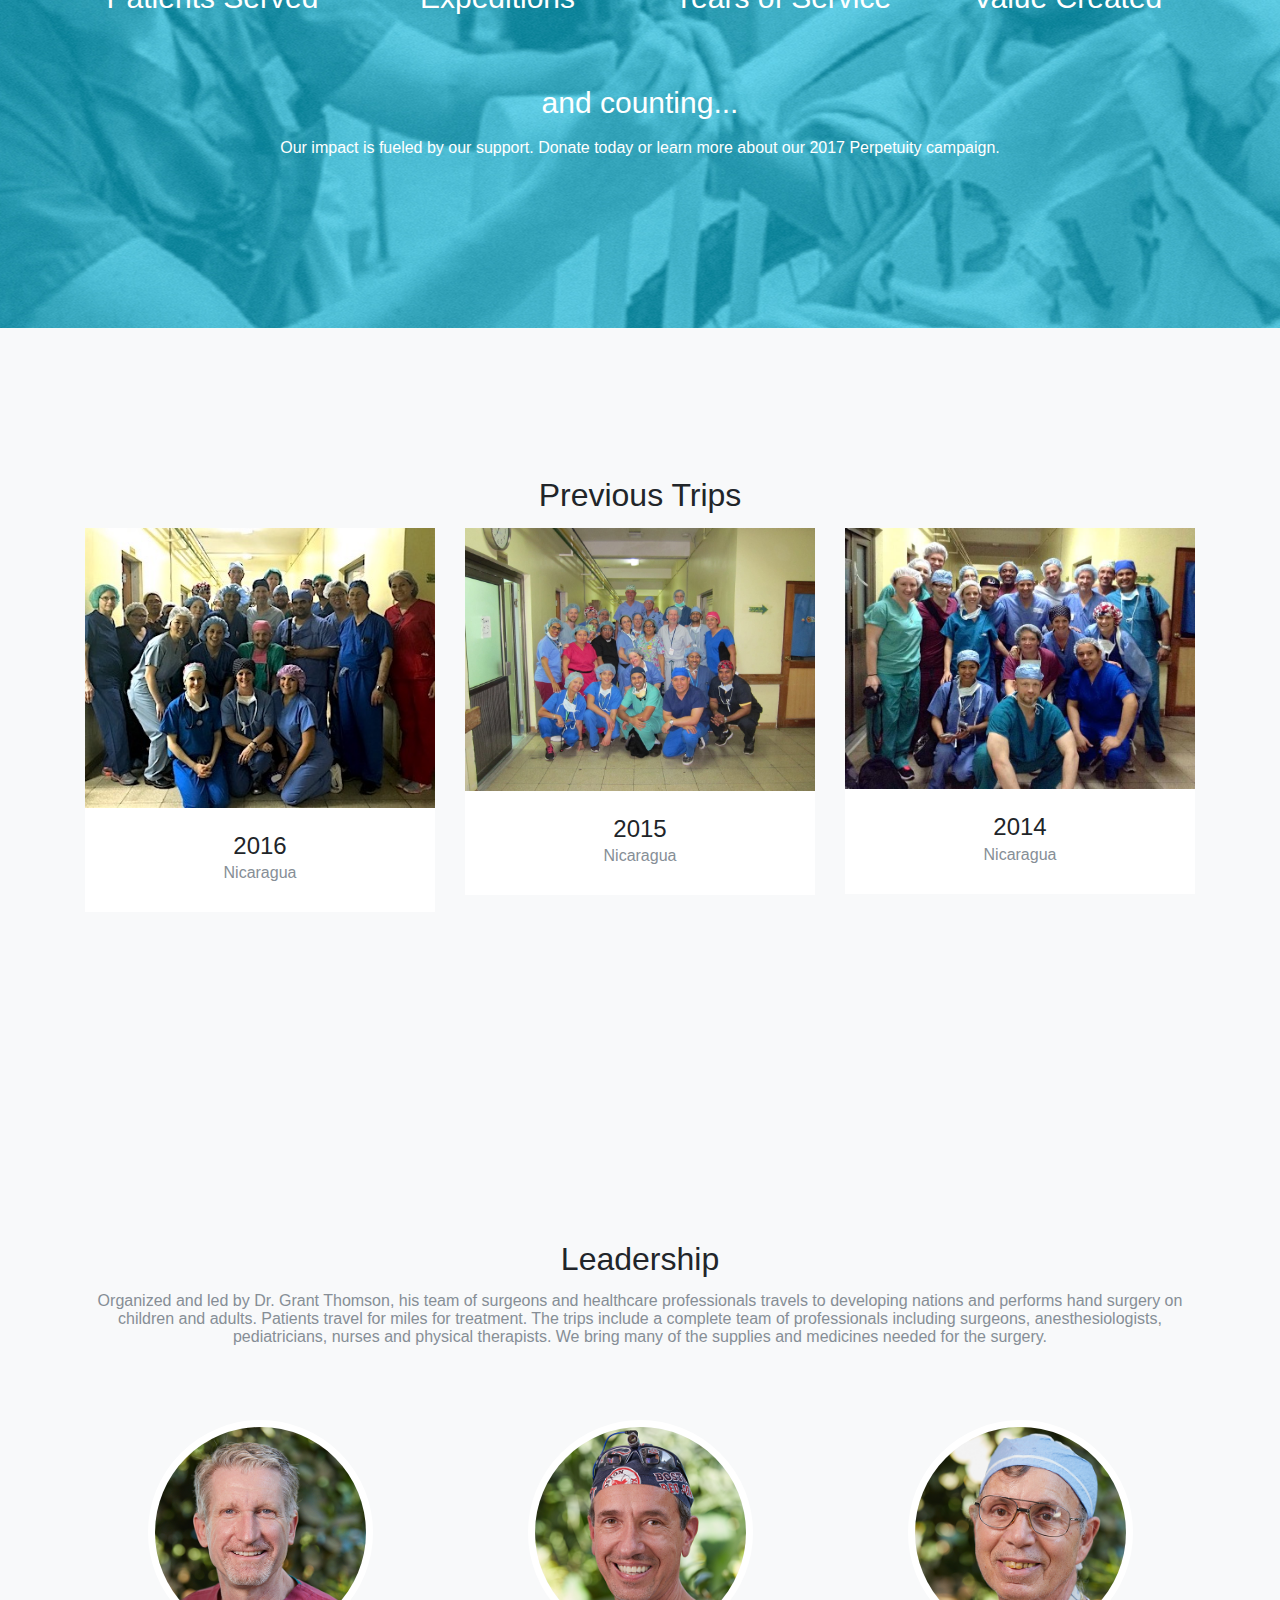
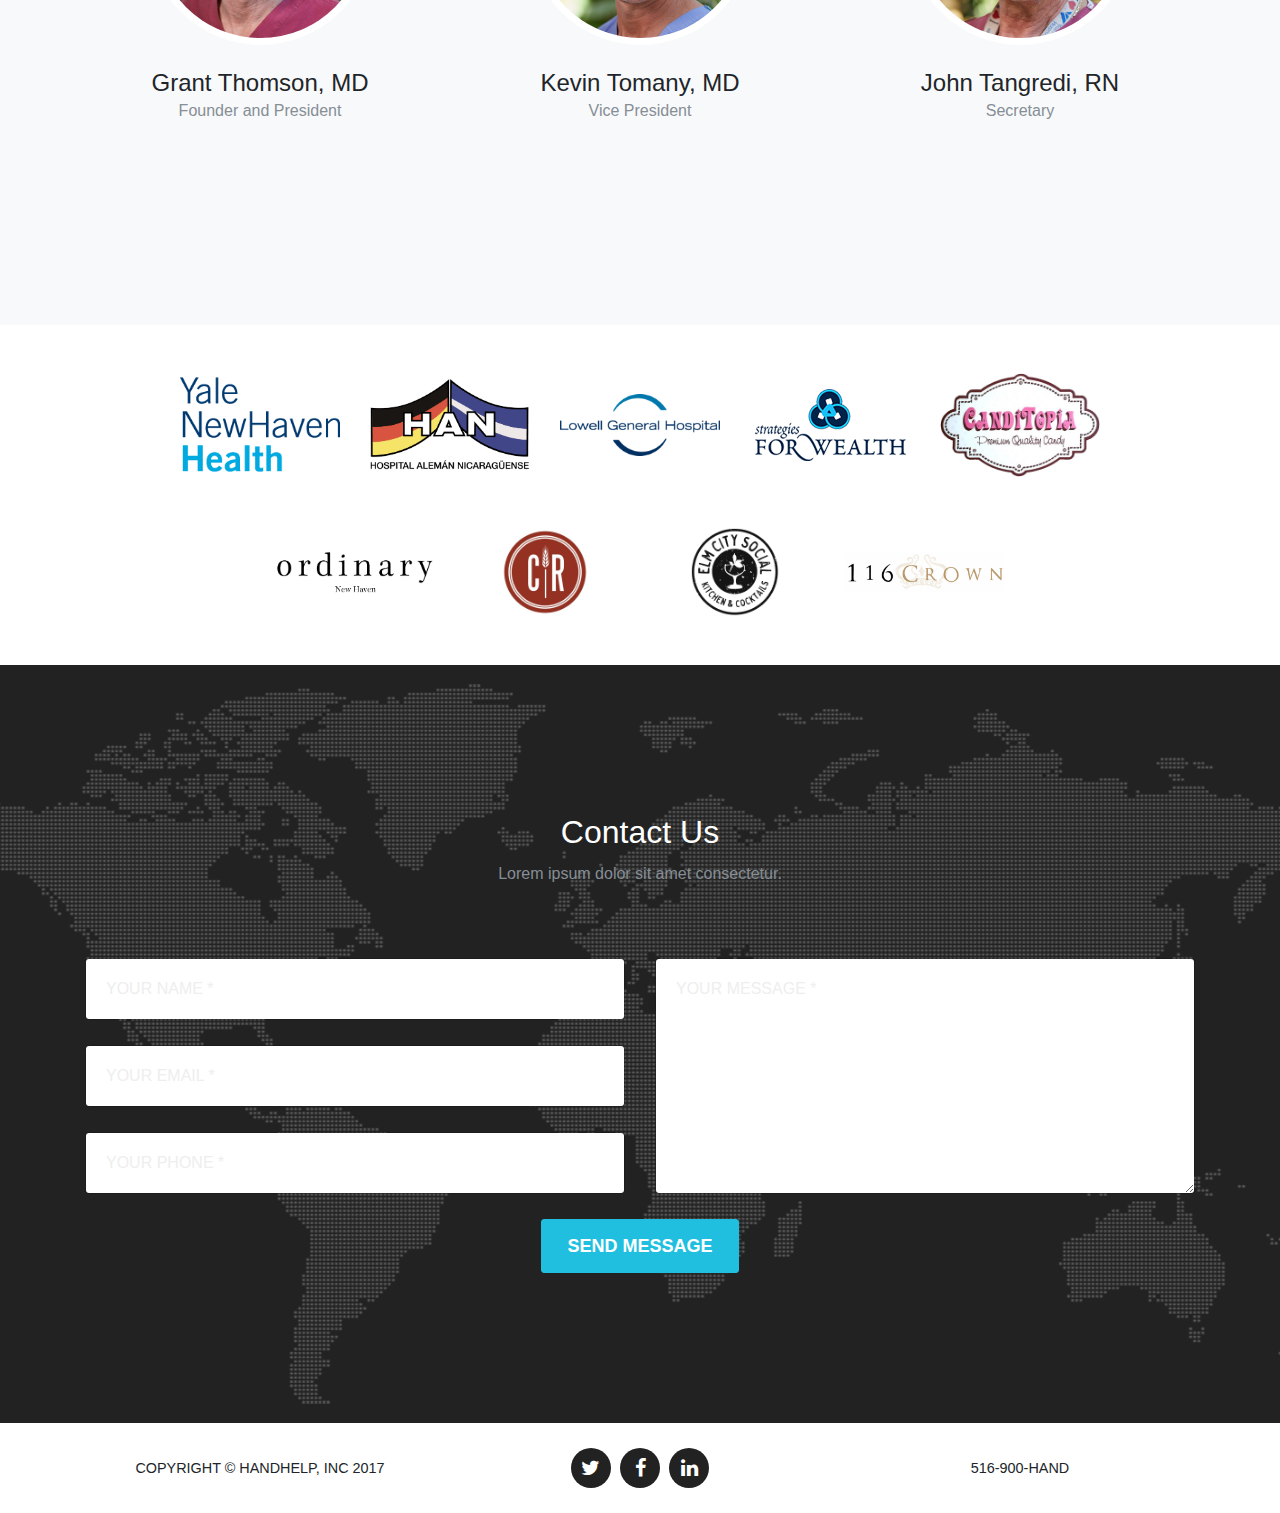
==== commit d4991f2c: "try this" ====
--- a/index.html
+++ b/index.html
@@ -1074,7 +1074,7 @@
       </div>
     </div>
 
-    <div id="myModal" class="modal fade">
+    <div id="myModal" class="alt-modal modal fade">
         <div class="modal-dialog">
             <div class="modal-content">
                 <div class="close-modal" data-dismiss="modal">
--- a/css/agency.modified.blue.helv.css
+++ b/css/agency.modified.blue.helv.css
@@ -338,6 +338,75 @@
 .portfolio-modal .modal-backdrop {
   display: none;
   opacity: 0; }
+
+  .alt-modal .modal-dialog {
+    max-width: none;
+    height: 50%;
+    margin: 0; }
+
+  .alt-modal .modal-content {
+    min-height: 100%;
+    padding: 100px 0;
+    text-align: center;
+    border: none;
+    border-radius: 0;
+    background-clip: border-box;
+    -webkit-box-shadow: none;
+    box-shadow: none; }
+    .alt-modal .modal-content h2 {
+      font-size: 3em;
+      margin-bottom: 15px; }
+    .alt-modal .modal-content p {
+      margin-bottom: 30px; }
+    .alt-modal .modal-content p.item-intro {
+      font-size: 16px;
+      font-style: normal;
+      margin: 20px 0 30px;
+      font-weight: 300;
+      font-family:  'Helvetica Neue', Helvetica, Arial, sans-serif; }
+    .alt-modal .modal-content ul.list-inline {
+      margin-top: 0;
+      margin-bottom: 30px; }
+    .alt-modal .modal-content img {
+      margin-bottom: 30px; }
+    .alt-modal .modal-content button {
+      cursor: pointer; }
+
+  .alt-modal .close-modal {
+    position: absolute;
+    top: 25px;
+    right: 25px;
+    width: 75px;
+    height: 75px;
+    cursor: pointer;
+    background-color: transparent; }
+    .alt-modal .close-modal:hover {
+      opacity: 0.3; }
+    .alt-modal .close-modal .lr {
+      /* Safari and Chrome */
+      z-index: 1051;
+      width: 1px;
+      height: 75px;
+      margin-left: 35px;
+      /* IE 9 */
+      -webkit-transform: rotate(45deg);
+      -ms-transform: rotate(45deg);
+      transform: rotate(45deg);
+      background-color: #222222; }
+      .alt-modal .close-modal .lr .rl {
+        /* Safari and Chrome */
+        z-index: 1052;
+        width: 1px;
+        height: 75px;
+        /* IE 9 */
+        -webkit-transform: rotate(90deg);
+        -ms-transform: rotate(90deg);
+        transform: rotate(90deg);
+        background-color: #222222; }
+
+  .alt-modal .modal-backdrop {
+    display: none;
+    opacity: 0; }
 
 .timeline {
   position: relative;
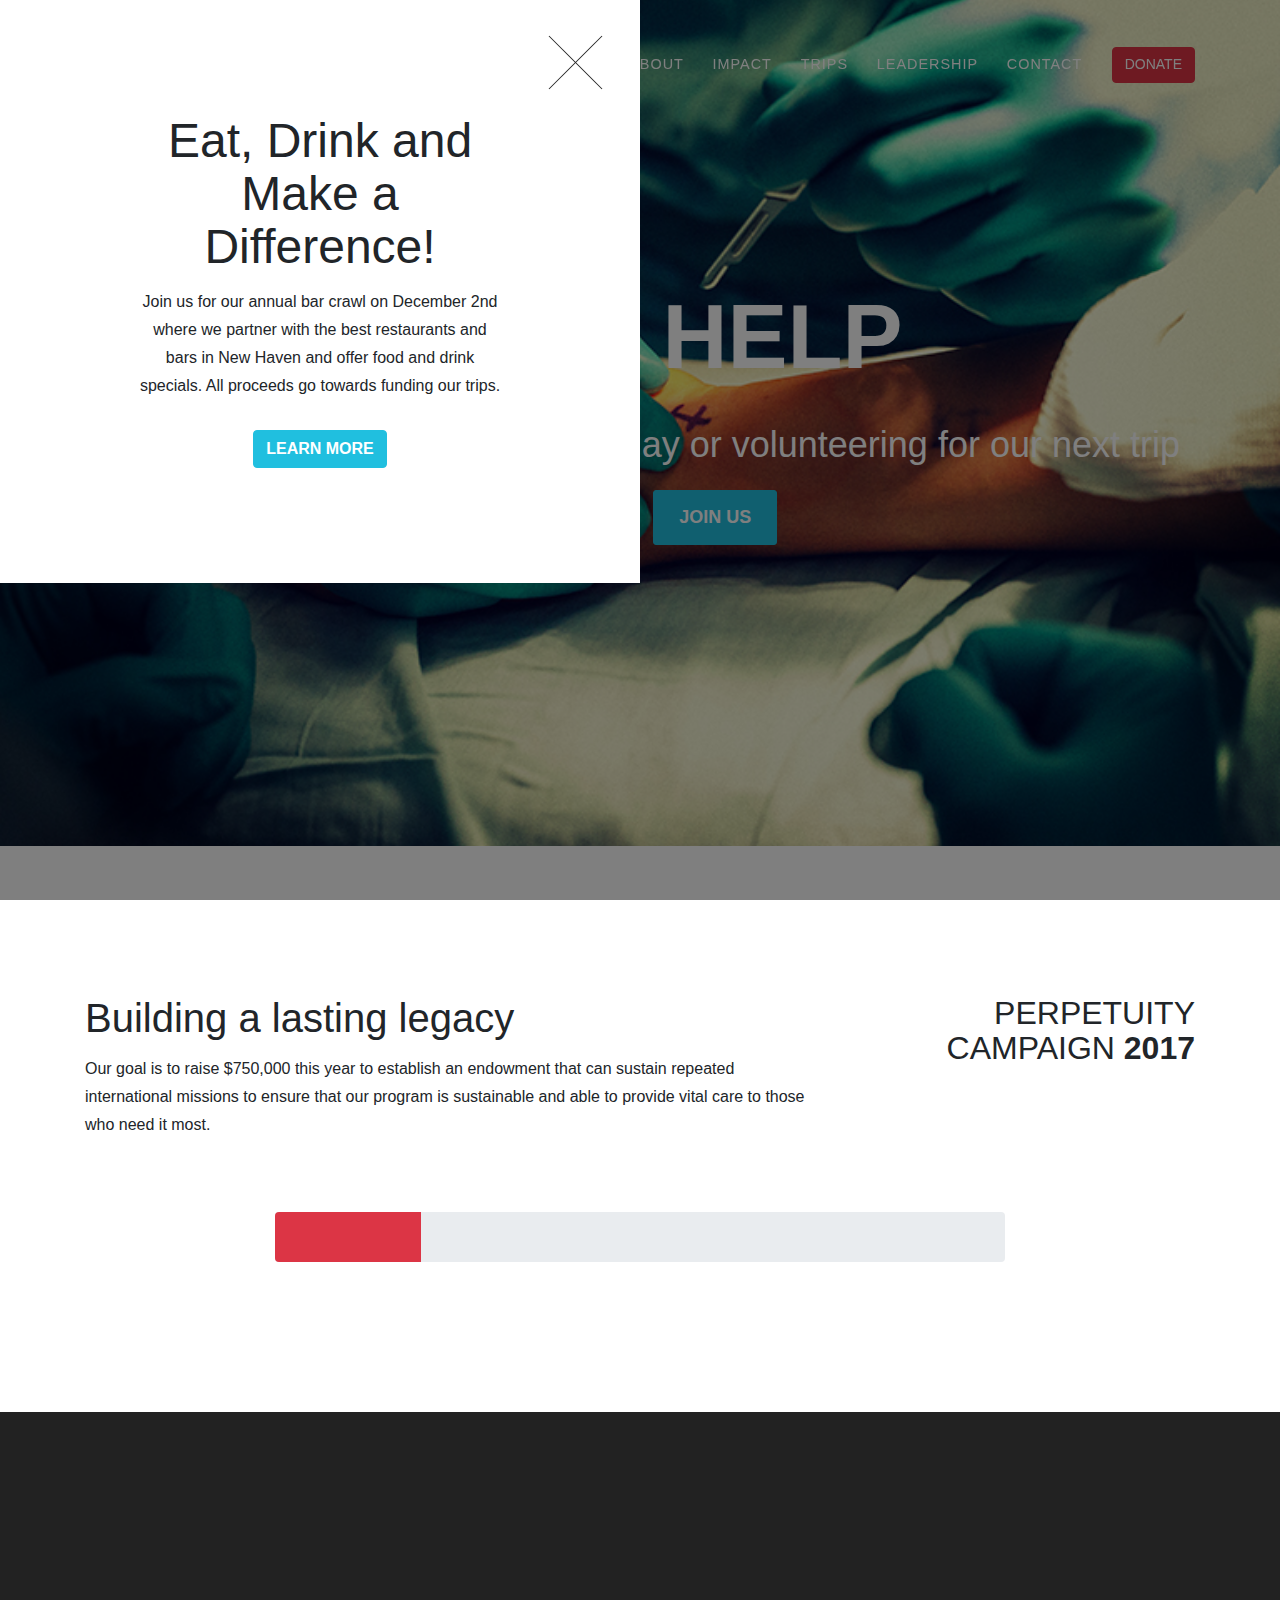
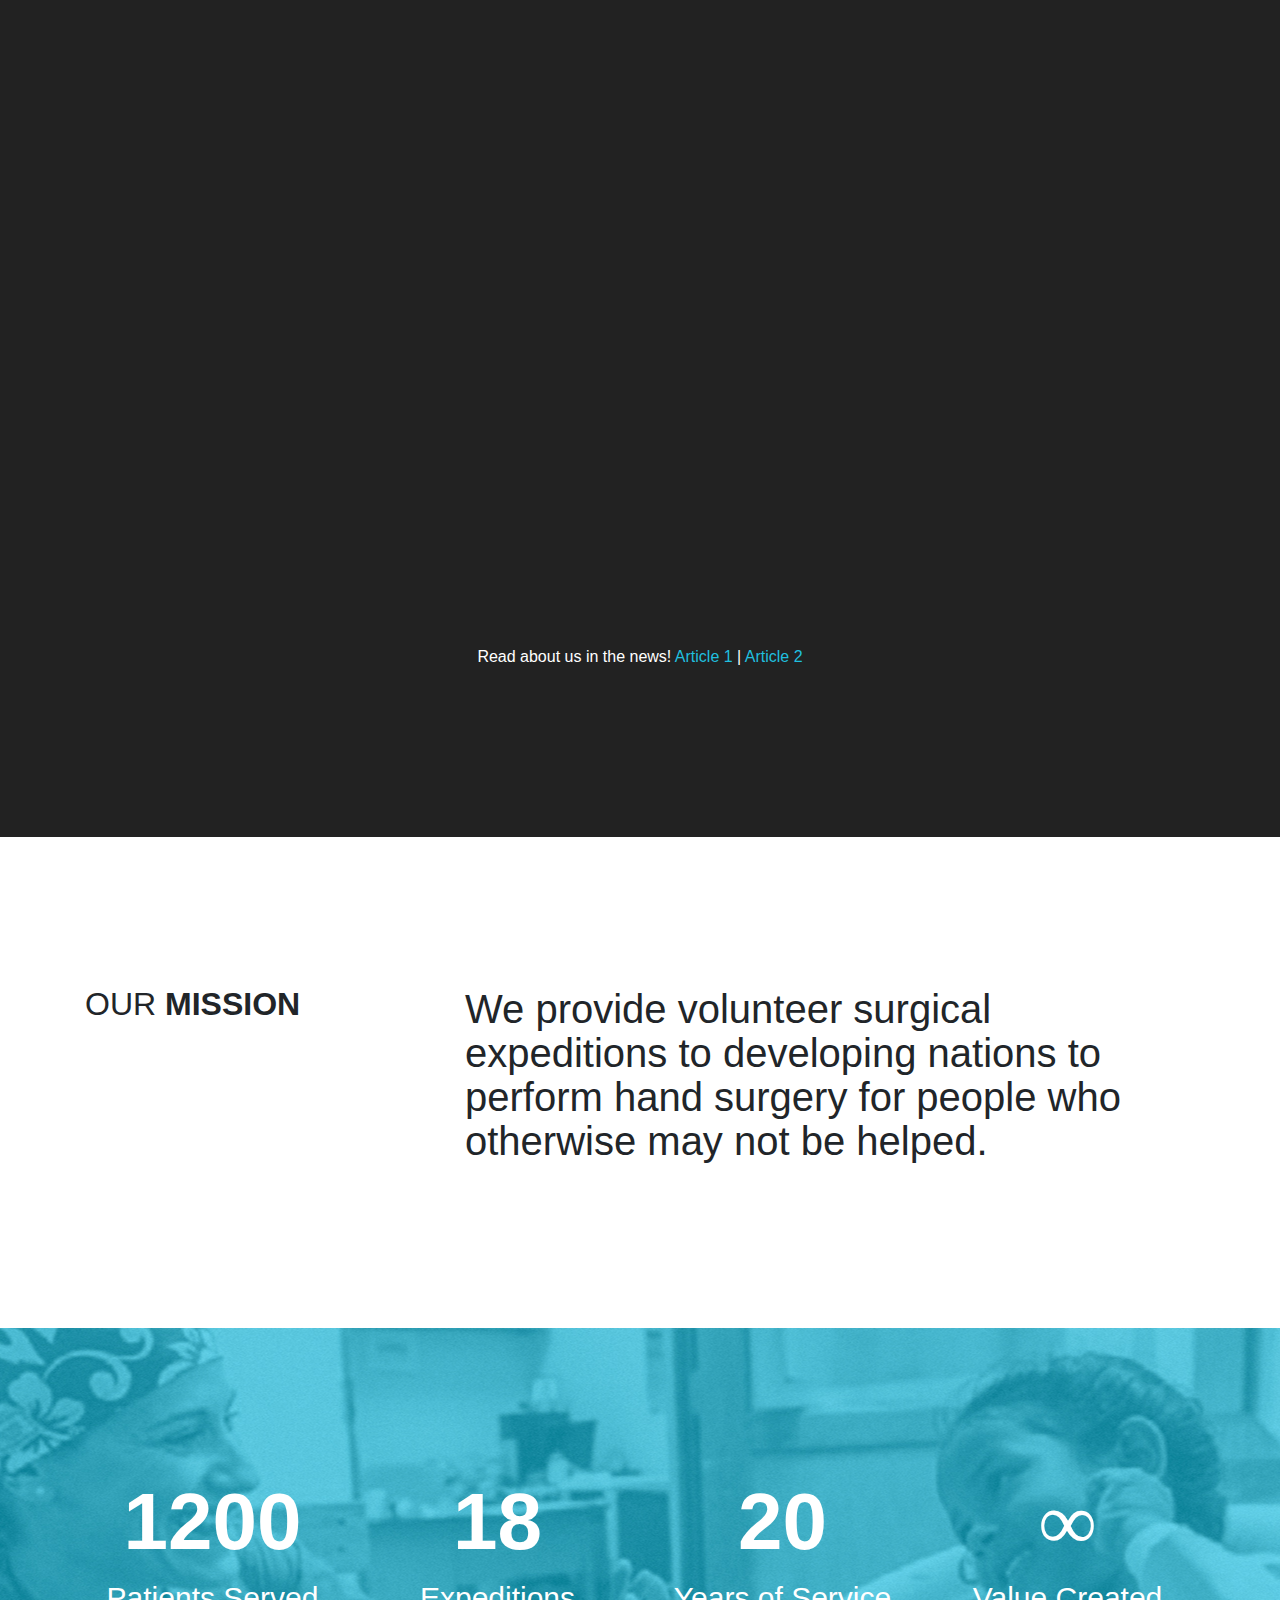
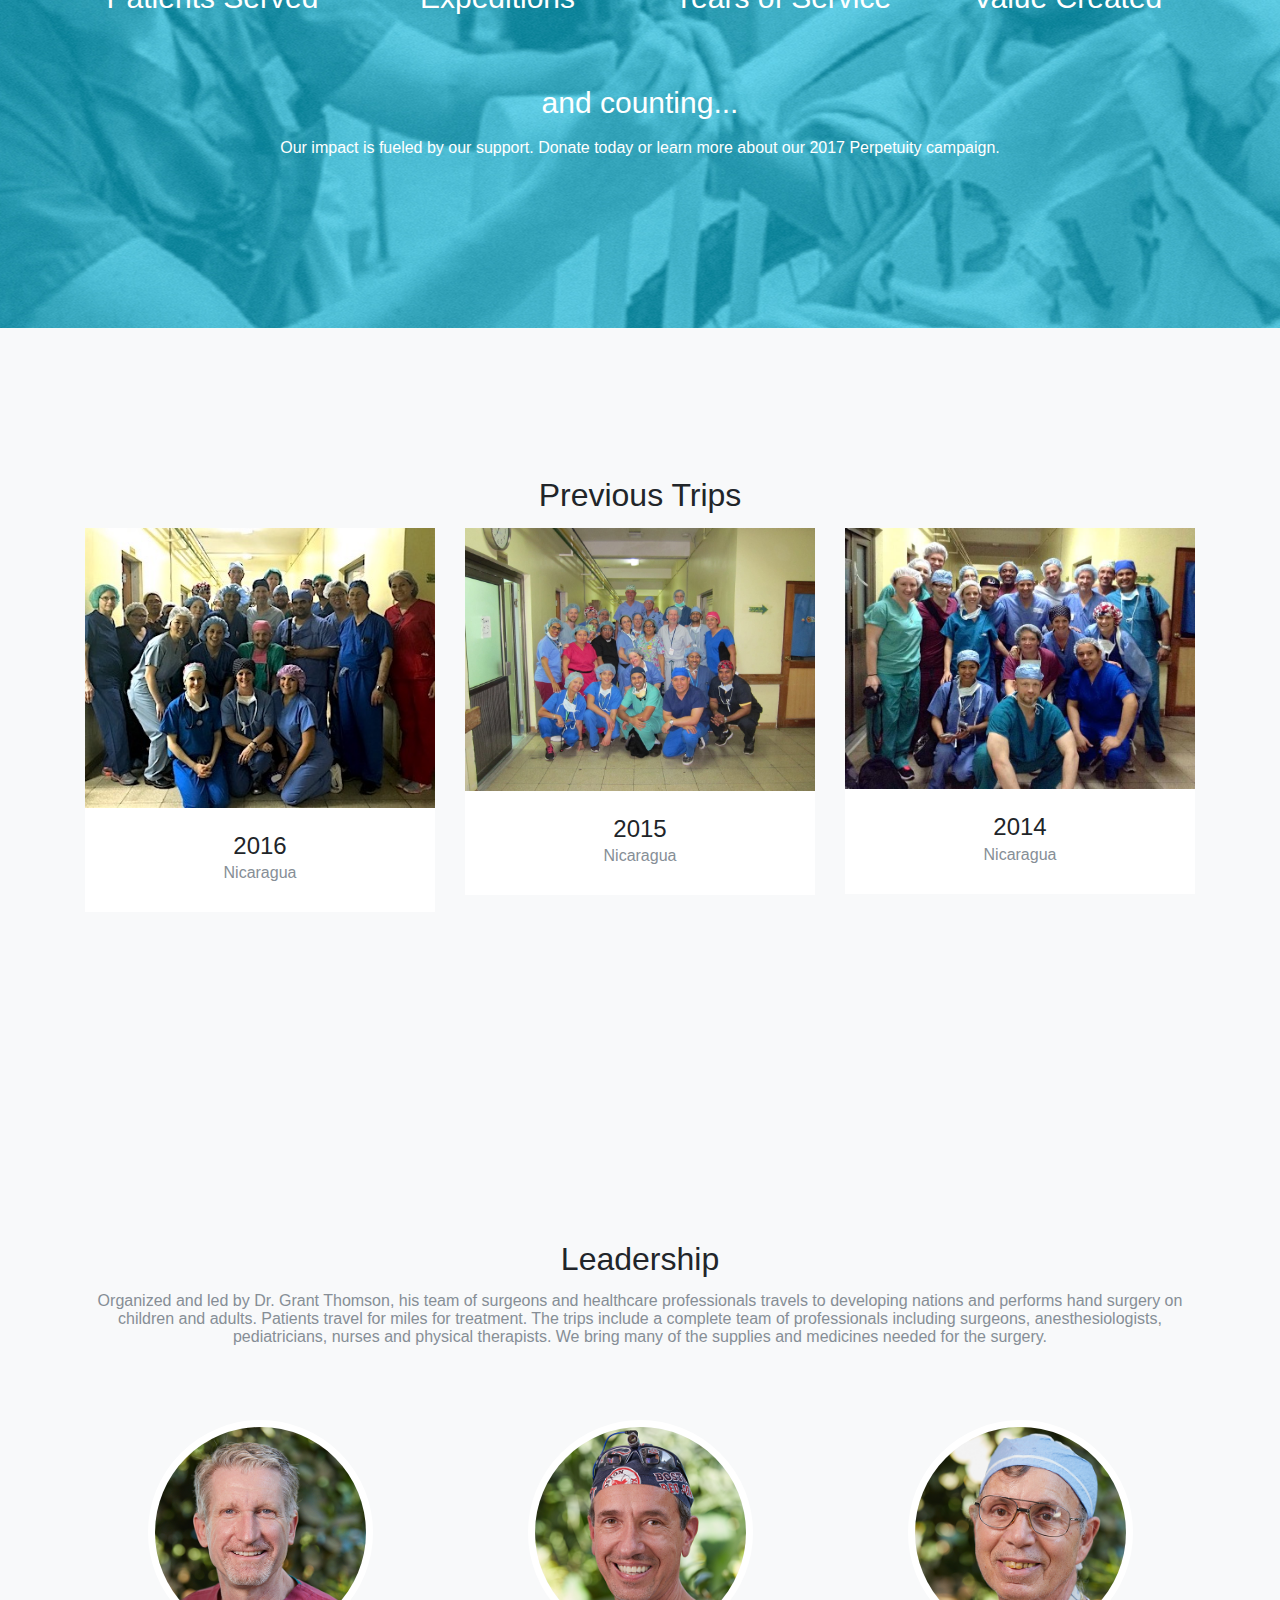
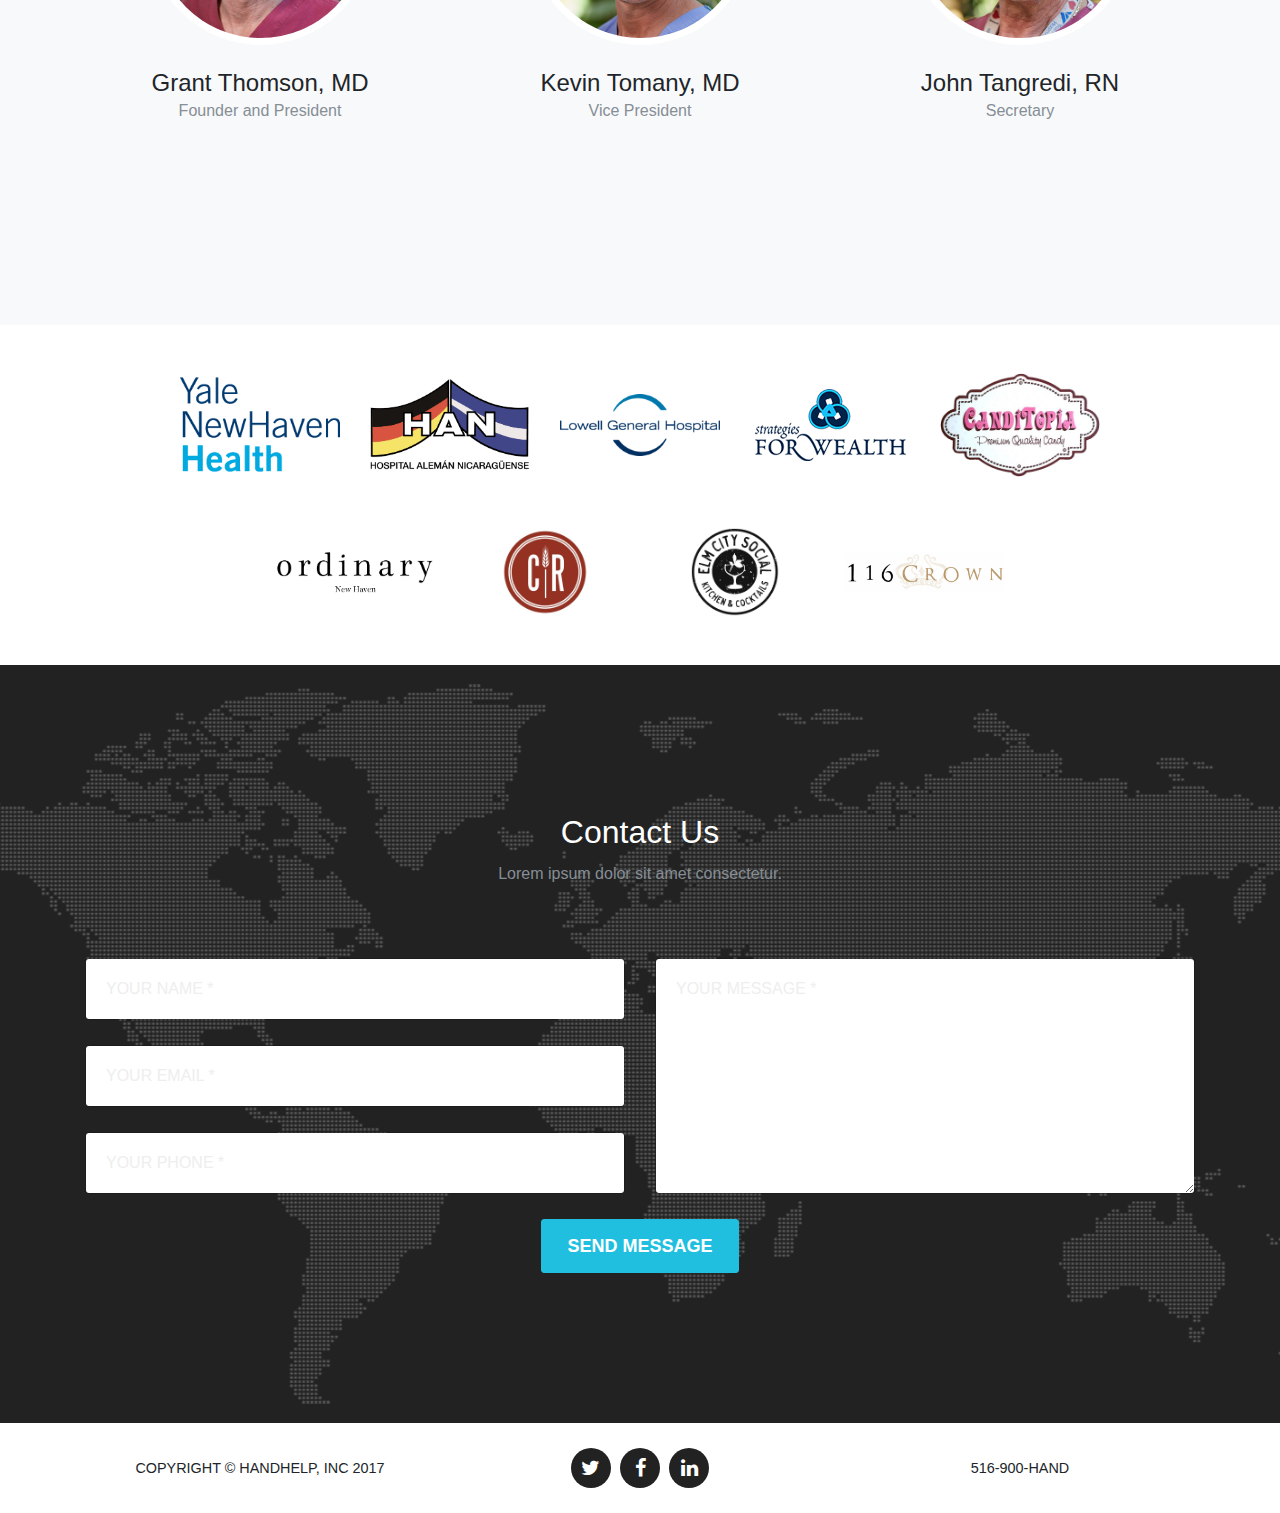
==== commit 18168cd9: "whats up" ====
--- a/index.html
+++ b/index.html
@@ -1088,7 +1088,9 @@
                       <div class="modal-body">
                         <!-- Project Details Go Here -->
                         <h2>Eat, Drink and Make a Difference!</h2>
-                        <p>John Tangredi recently retired from his appointment as Head Nurse at the Smilow Cancer Center and Yale/New Haven Hospital. He is Secretary/Treasurer and one of the founding members of Hand Help, Inc. The most essential member of the team, Mr Tangredi tirelessly collects and organizes a tremendous volume of equipment and supplies for Hand Help, Inc and other volunteer organizations. He has personally participated in more than 100 surgical missions, and has helped thousands of individuals with cleft lip and palate surgery, hand surgery, and reconstructive plastic surgery of other areas.</p>
+                        <p>Join us for our annual bar crawl on December 2nd where we partner with the best restaurants and bars in New Haven and offer food and drink specials. All proceeds go towards funding our trips.</p>
+                        <a href="apply.html" class="btn btn-primary" role="button" aria-pressed="true">LEARN MORE</a>
+                      </div>
                       </div>
                     </div>
                   </div>
--- a/css/agency.modified.blue.helv.css
+++ b/css/agency.modified.blue.helv.css
@@ -340,9 +340,11 @@
   opacity: 0; }
 
   .alt-modal .modal-dialog {
-    max-width: none;
+    max-width: 50%;
     height: 50%;
-    margin: 0; }
+    margin: 0;
+    vertical-align: middle;
+  }
 
   .alt-modal .modal-content {
     min-height: 100%;
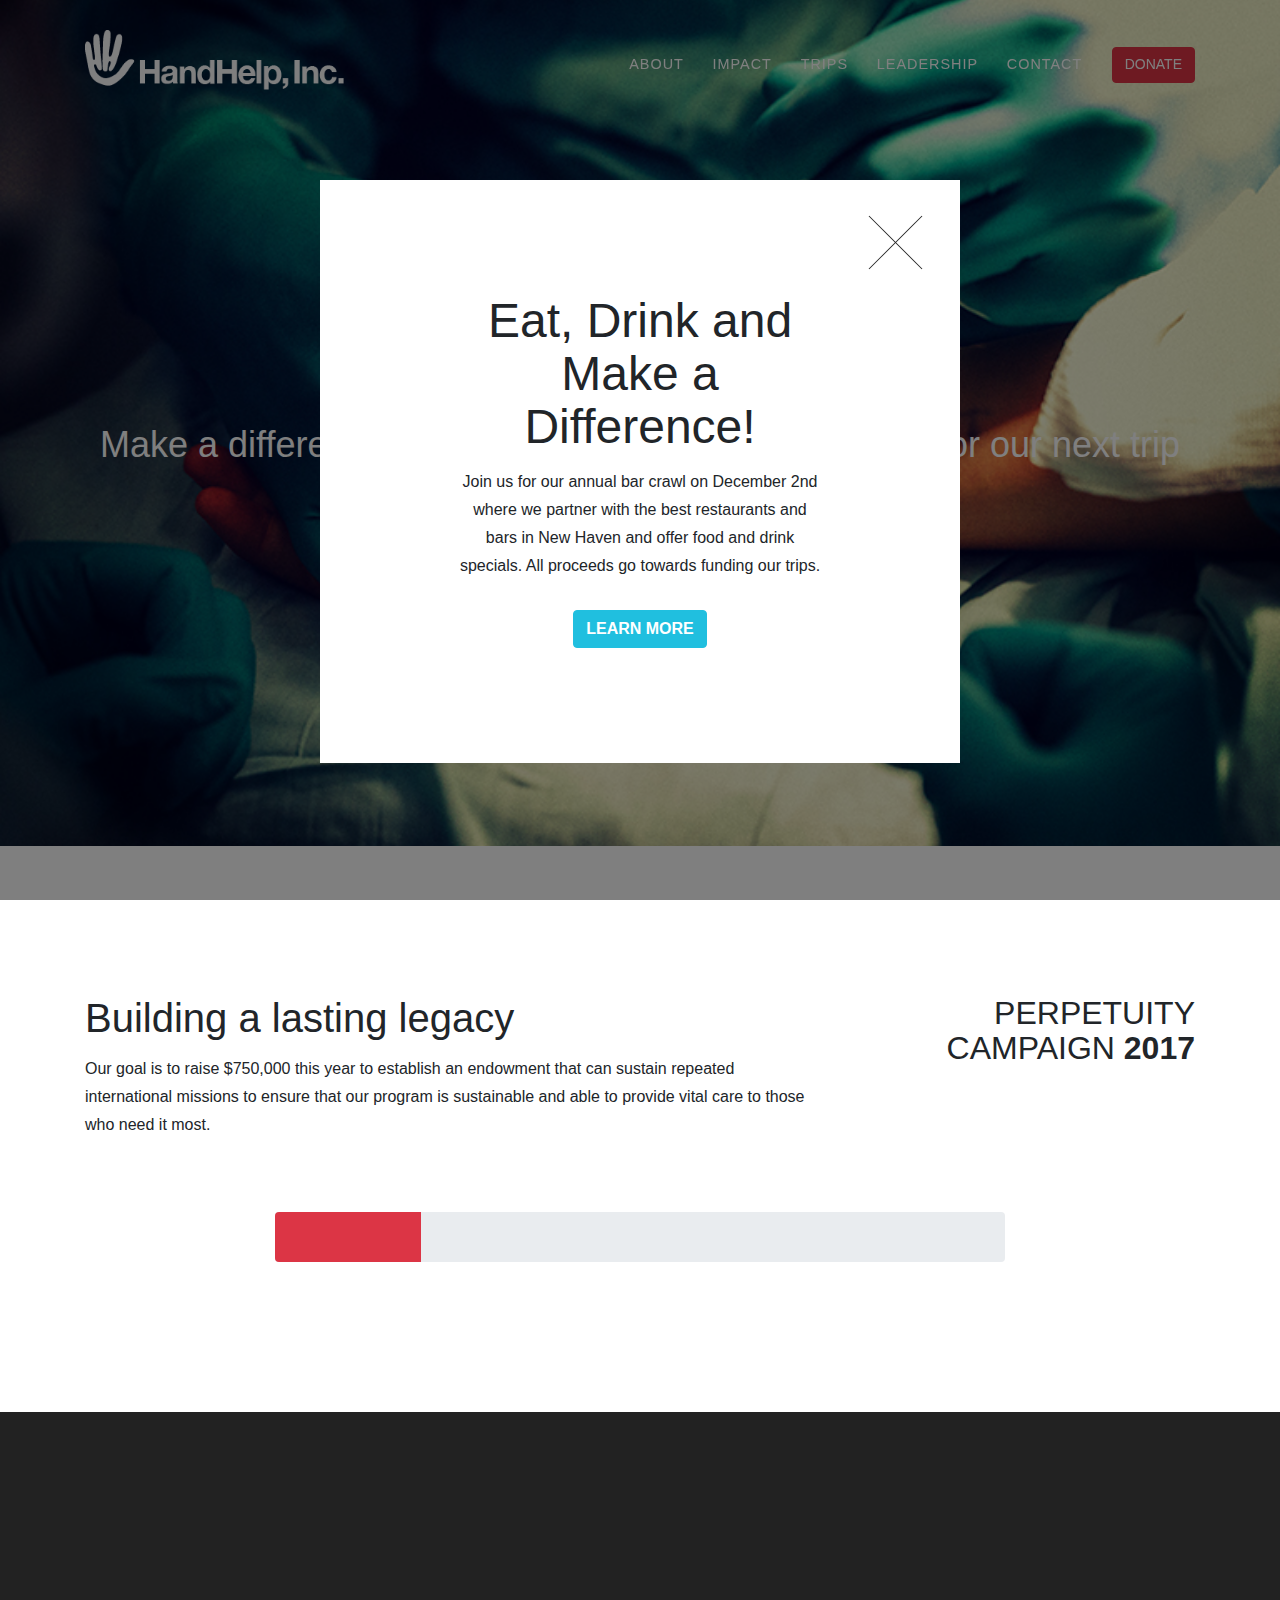
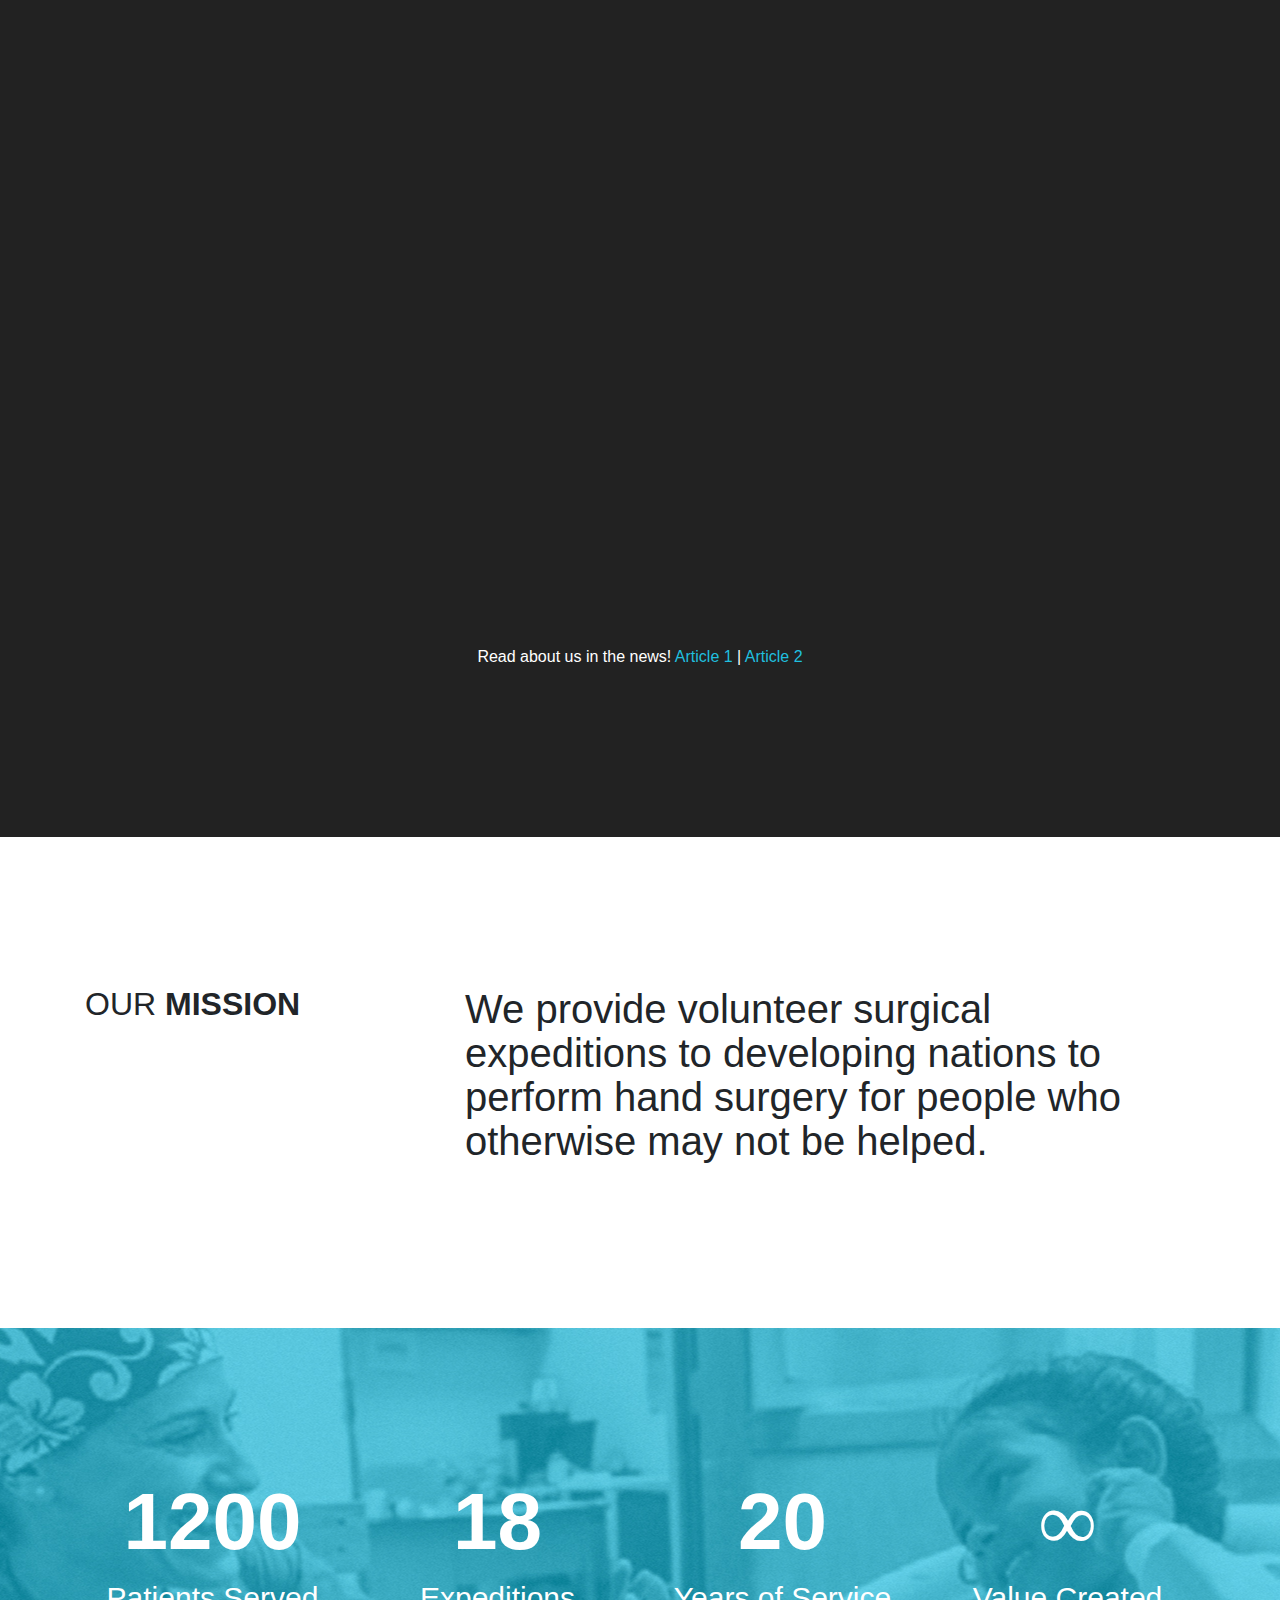
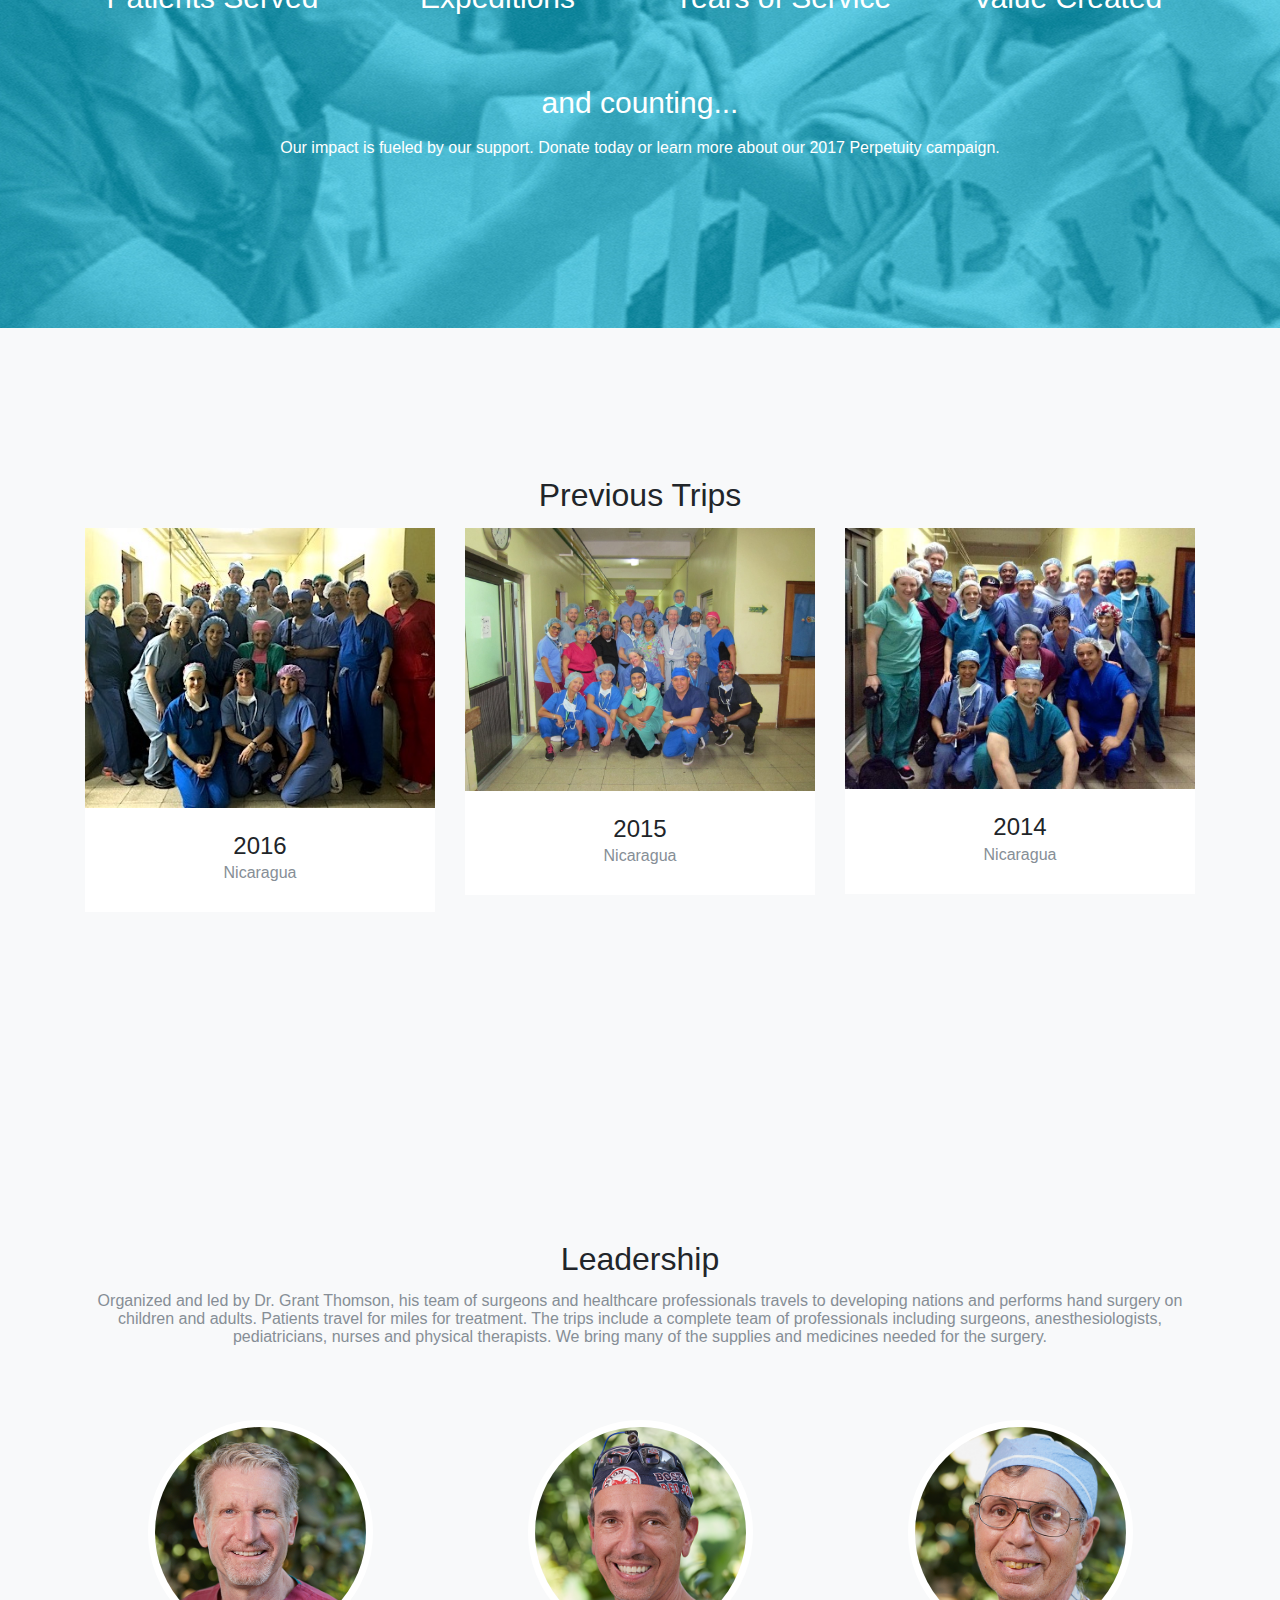
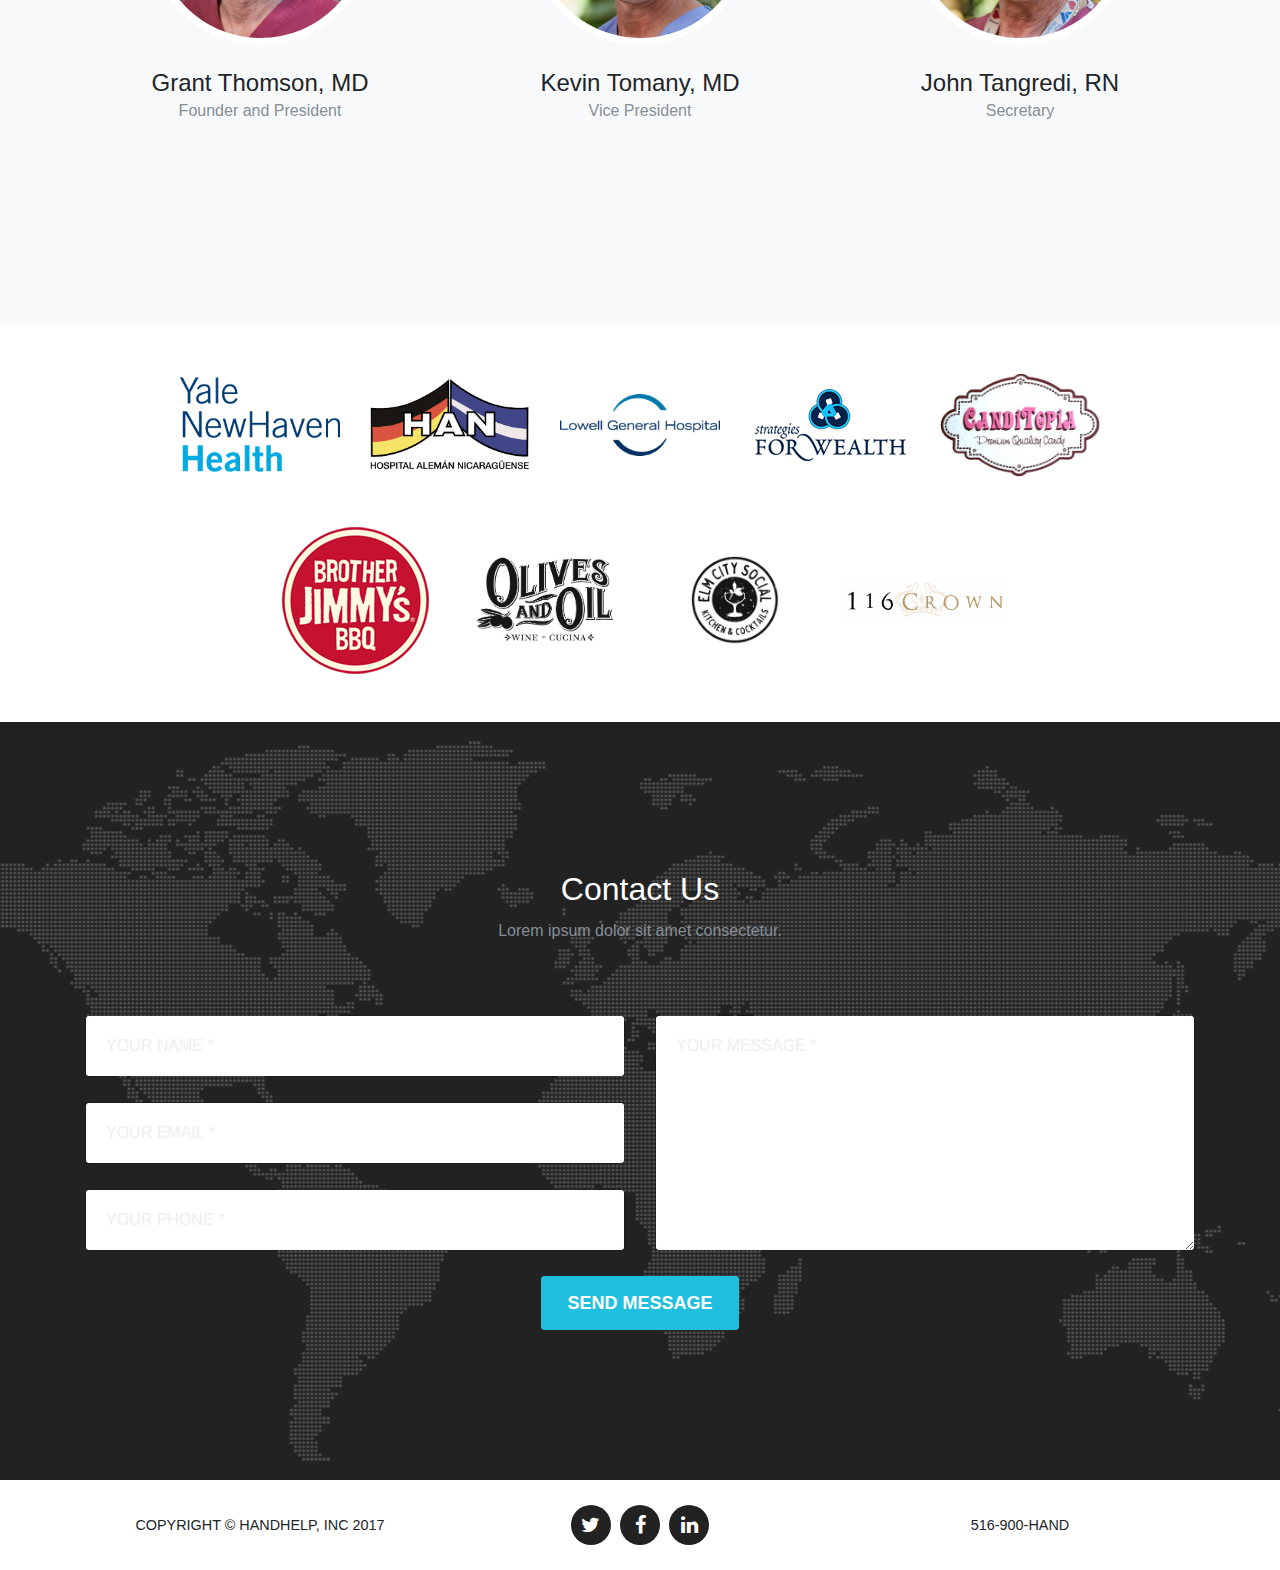
==== commit 34a9e1a3: "changes" ====
--- a/index.html
+++ b/index.html
@@ -573,13 +573,13 @@
         </div>
         <div class="row justify-content-center align-items-center">
           <div class="col-md-2 col-sm-6">
-            <a href="https://ordinarynewhaven.com">
-              <img class="img-fluid d-block mx-auto" src="img/logos/ordinary.png" alt="">
+            <a href="https://www.brotherjimmys.com/new_haven">
+              <img class="img-fluid d-block mx-auto" src="img/logos/brotherjimmys.png" alt="">
             </a>
           </div>
           <div class="col-md-2 col-sm-6">
-            <a href="http://caskrepublic.com">
-              <img class="img-fluid d-block mx-auto" style="max-height:90px" src="img/logos/cask.jpg" alt="">
+            <a href="https://www.olivesandoil.com">
+              <img class="img-fluid d-block mx-auto" style="max-height:90px" src="img/logos/oliveoil.gif" alt="">
             </a>
           </div>
           <div class="col-md-2 col-sm-6">
--- a/css/agency.modified.blue.helv.css
+++ b/css/agency.modified.blue.helv.css
@@ -342,8 +342,12 @@
   .alt-modal .modal-dialog {
     max-width: 50%;
     height: 50%;
-    margin: 0;
-    vertical-align: middle;
+      -webkit-transform: translate(0,-50%);
+       -o-transform: translate(0,-50%);
+       transform: translate(0,-50%);
+       top: 20%;
+       margin: 0 auto;
+
   }
 
   .alt-modal .modal-content {
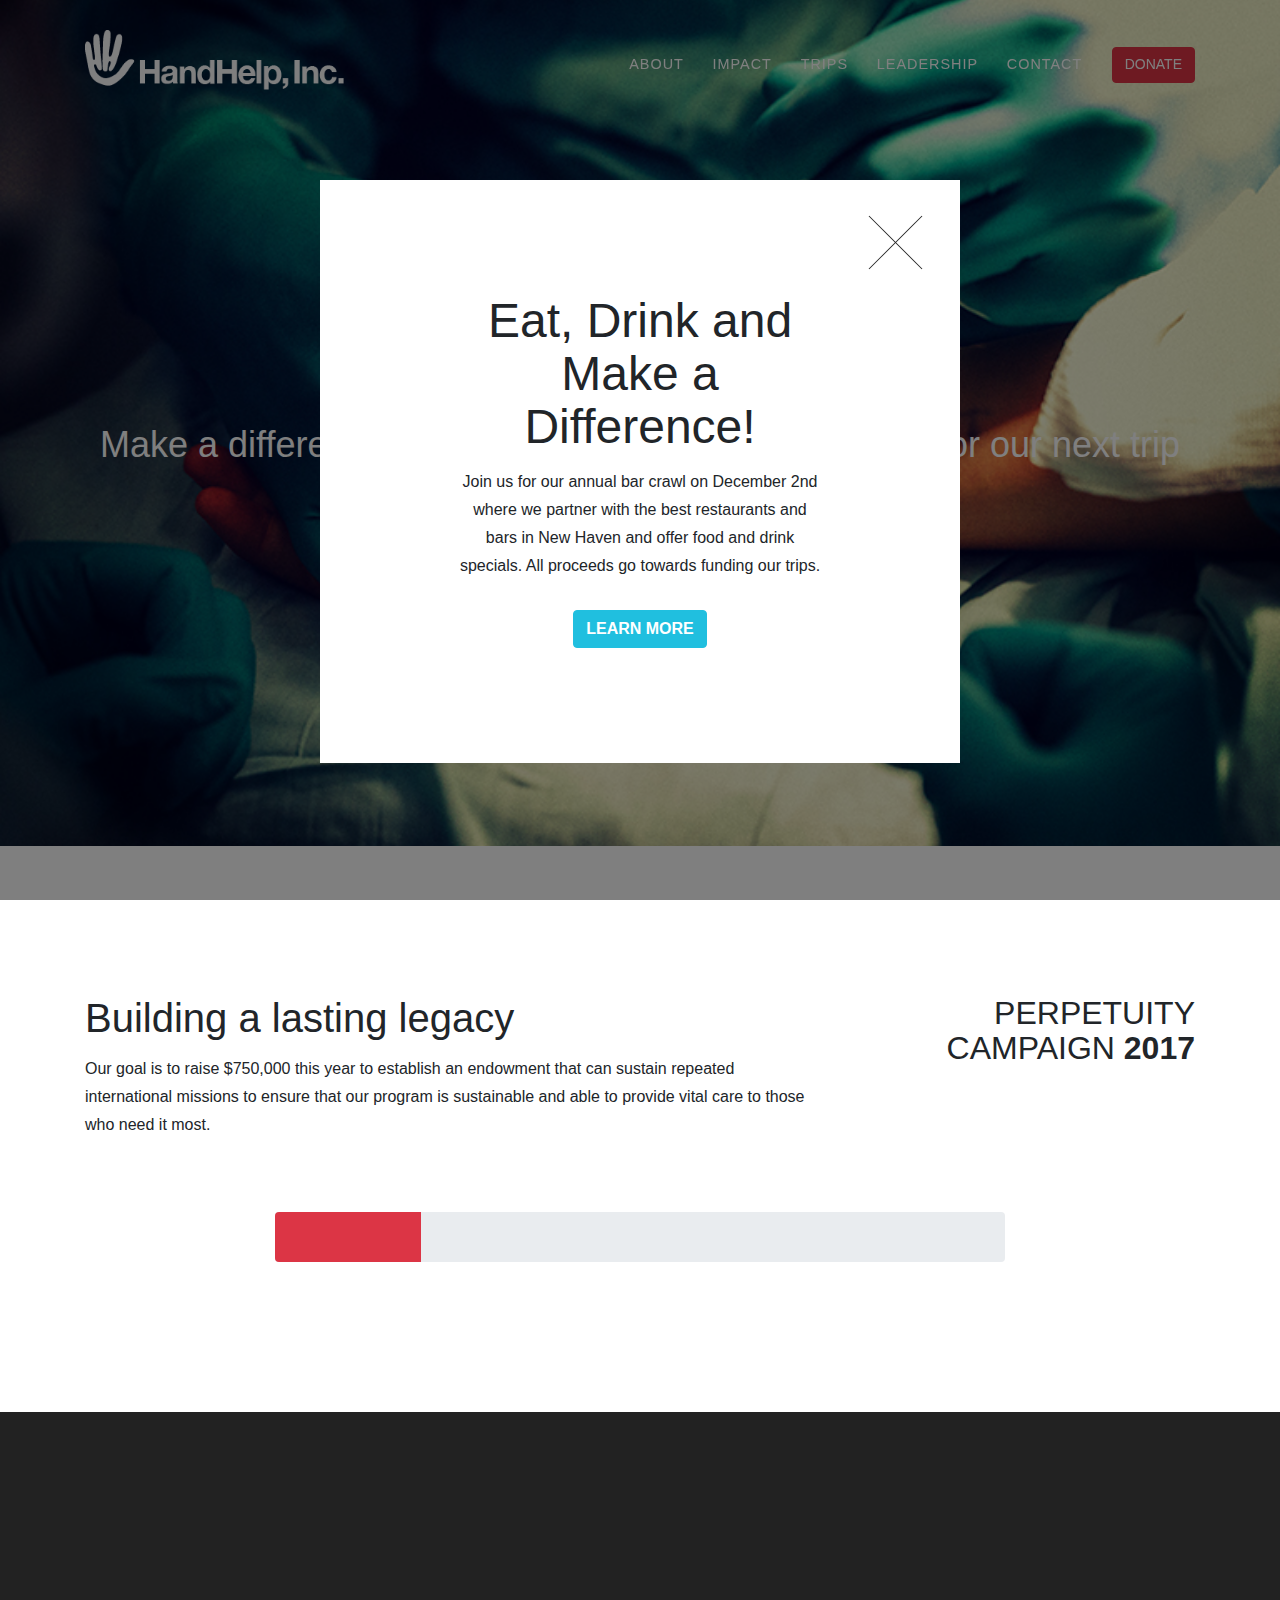
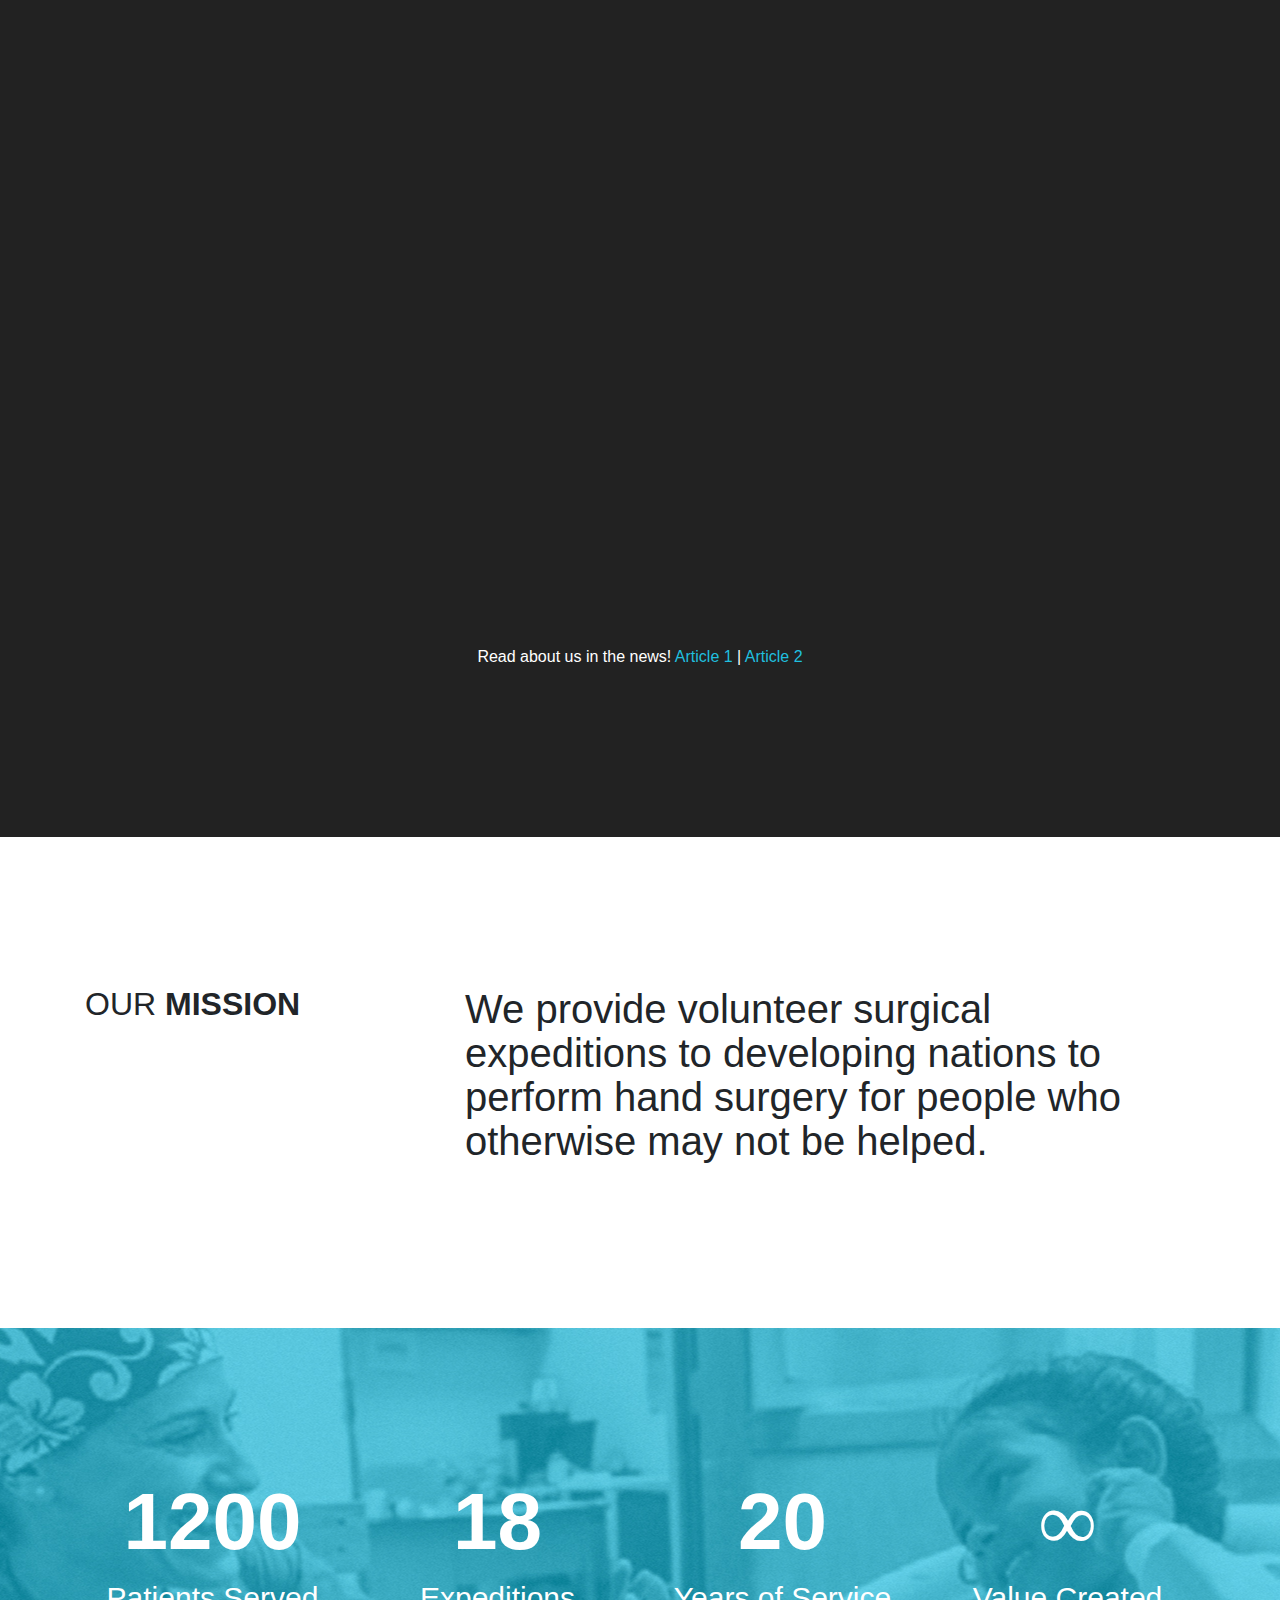
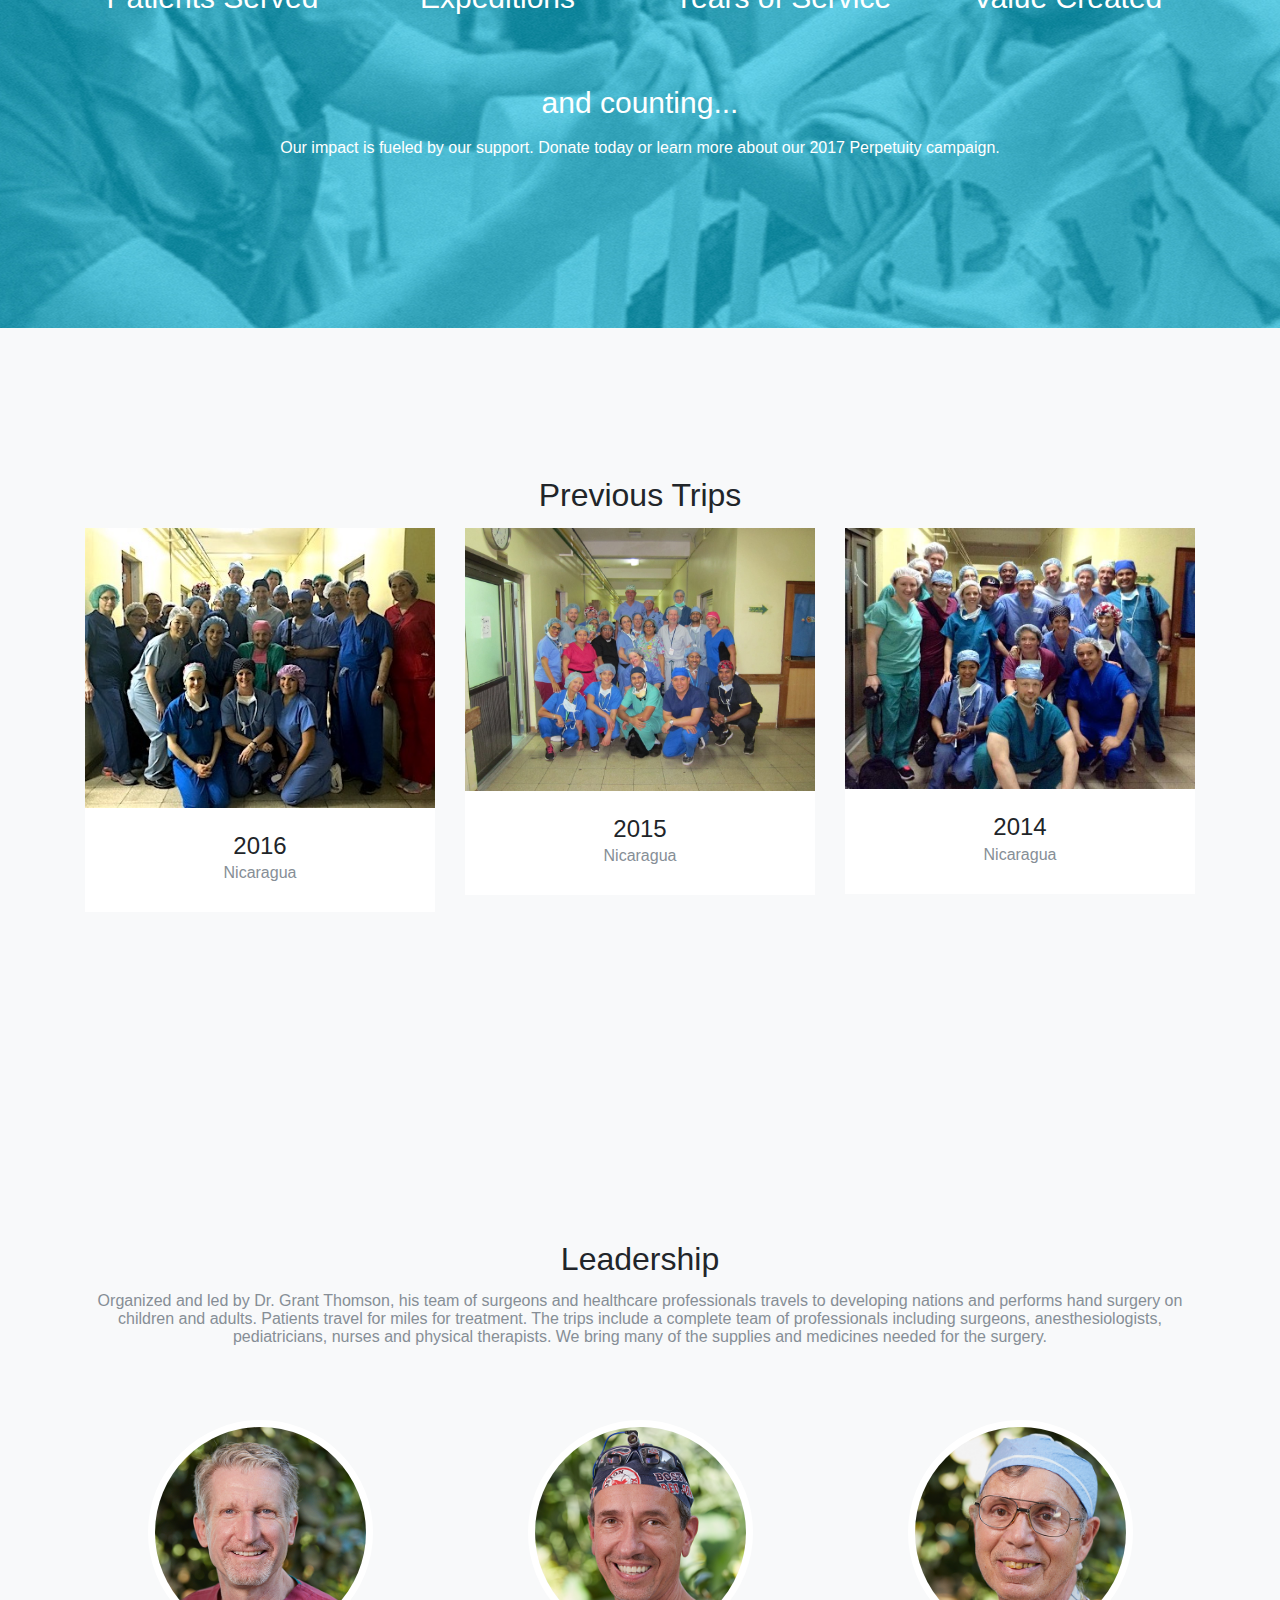
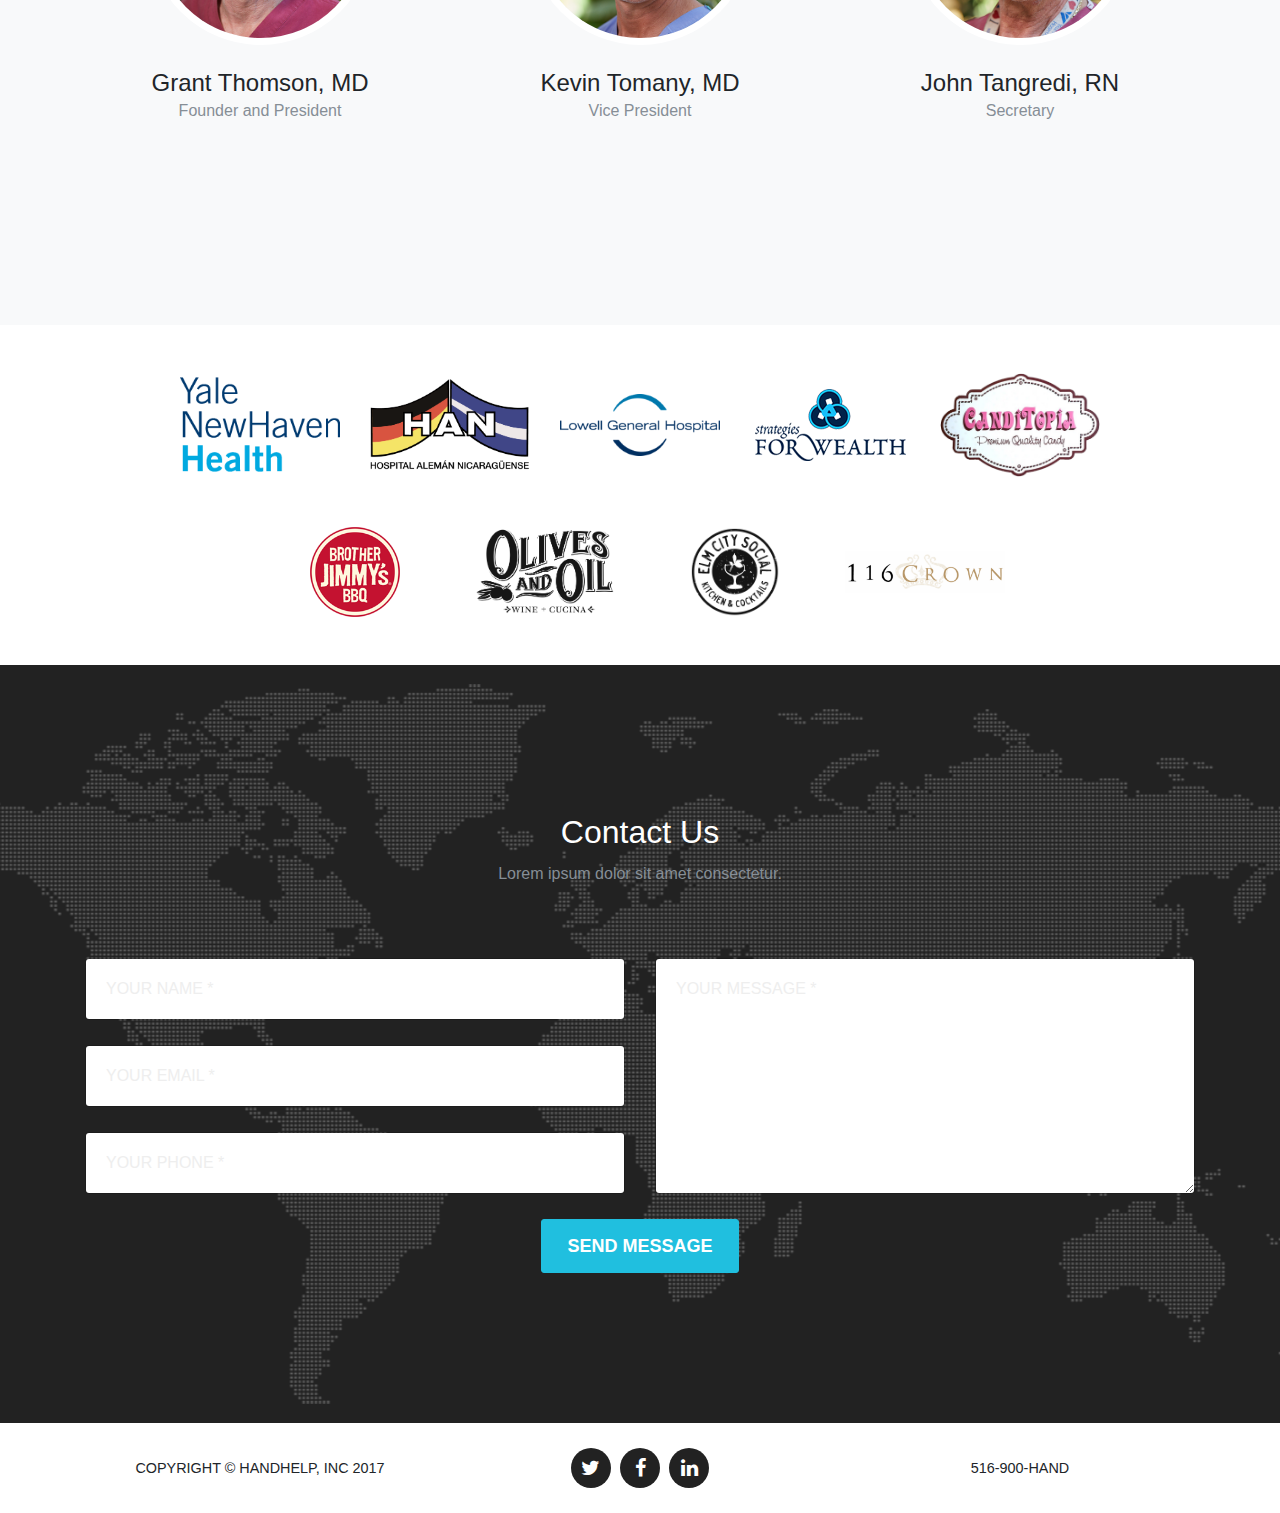
==== commit 9e129354: "change" ====
--- a/index.html
+++ b/index.html
@@ -574,7 +574,7 @@
         <div class="row justify-content-center align-items-center">
           <div class="col-md-2 col-sm-6">
             <a href="https://www.brotherjimmys.com/new_haven">
-              <img class="img-fluid d-block mx-auto" src="img/logos/brotherjimmys.png" alt="">
+              <img class="img-fluid d-block mx-auto" style="max-height:90px" src="img/logos/brotherjimmys.png" alt="">
             </a>
           </div>
           <div class="col-md-2 col-sm-6">
